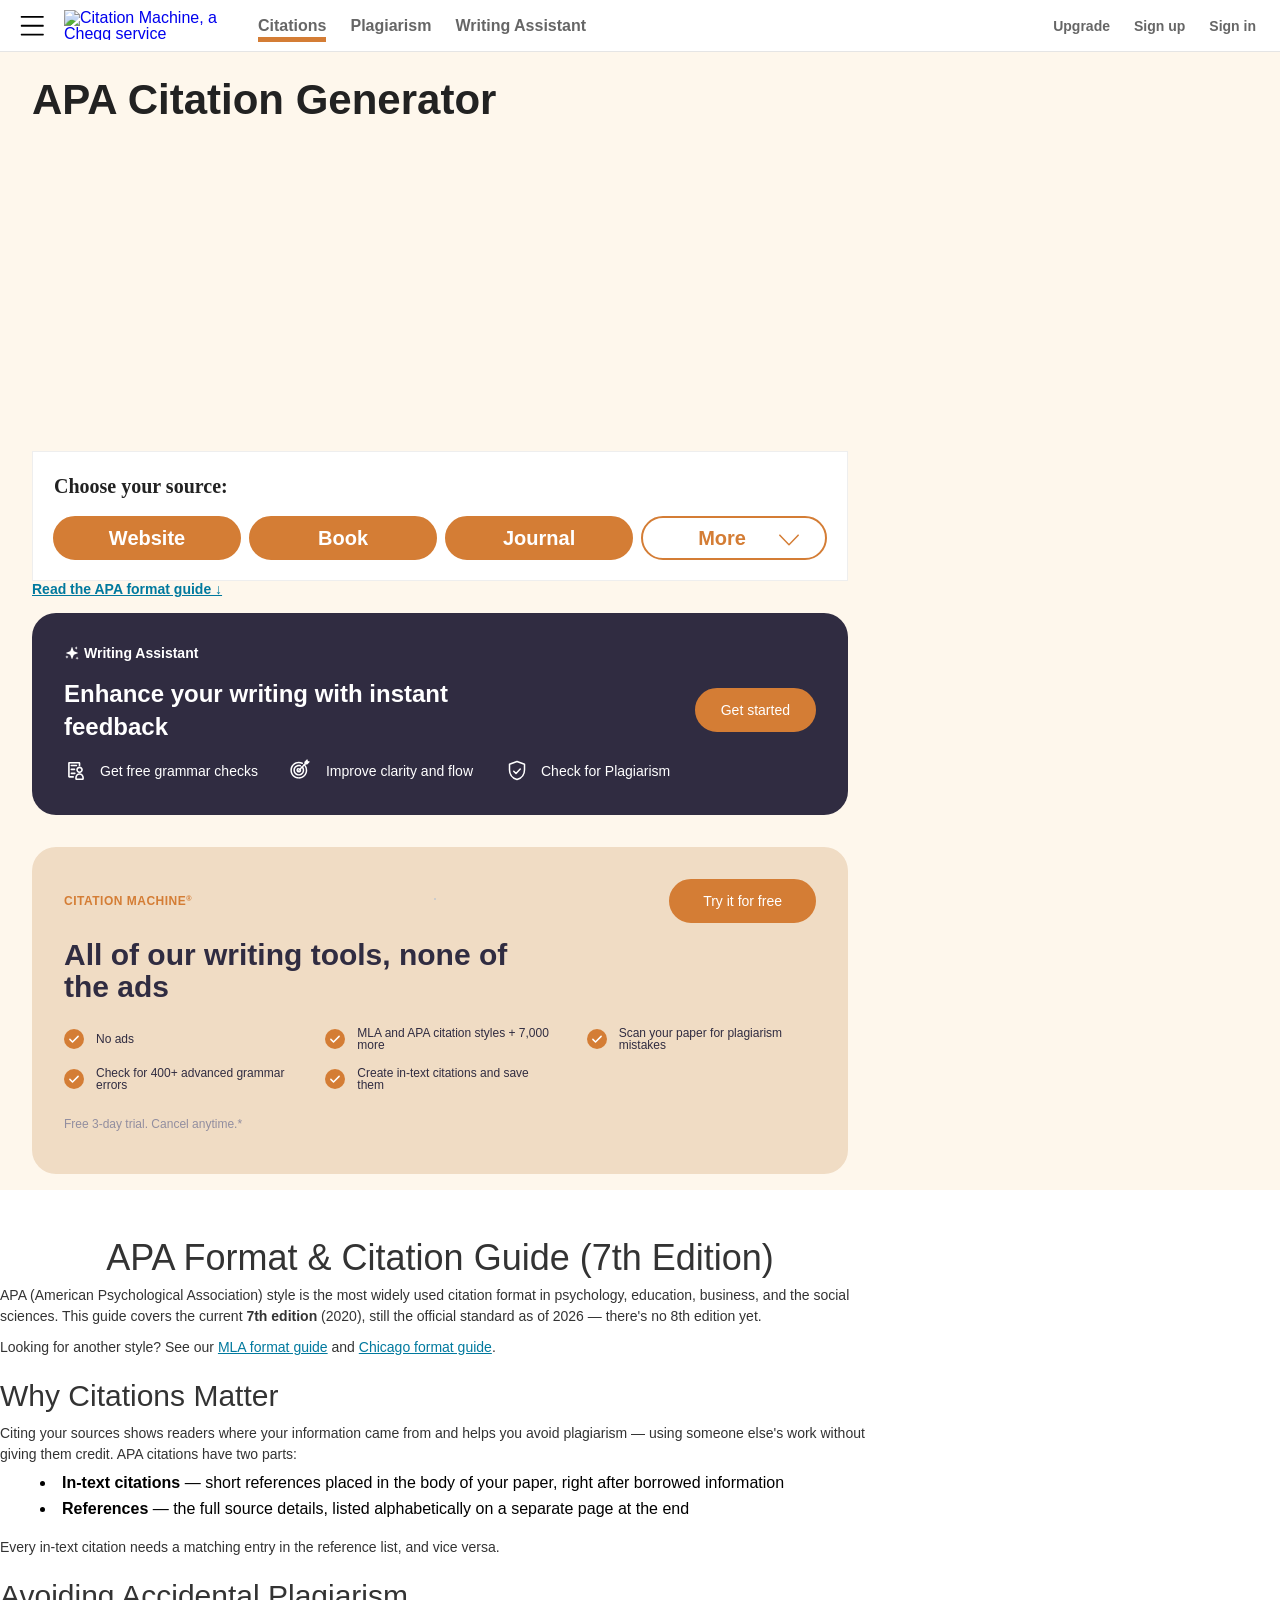
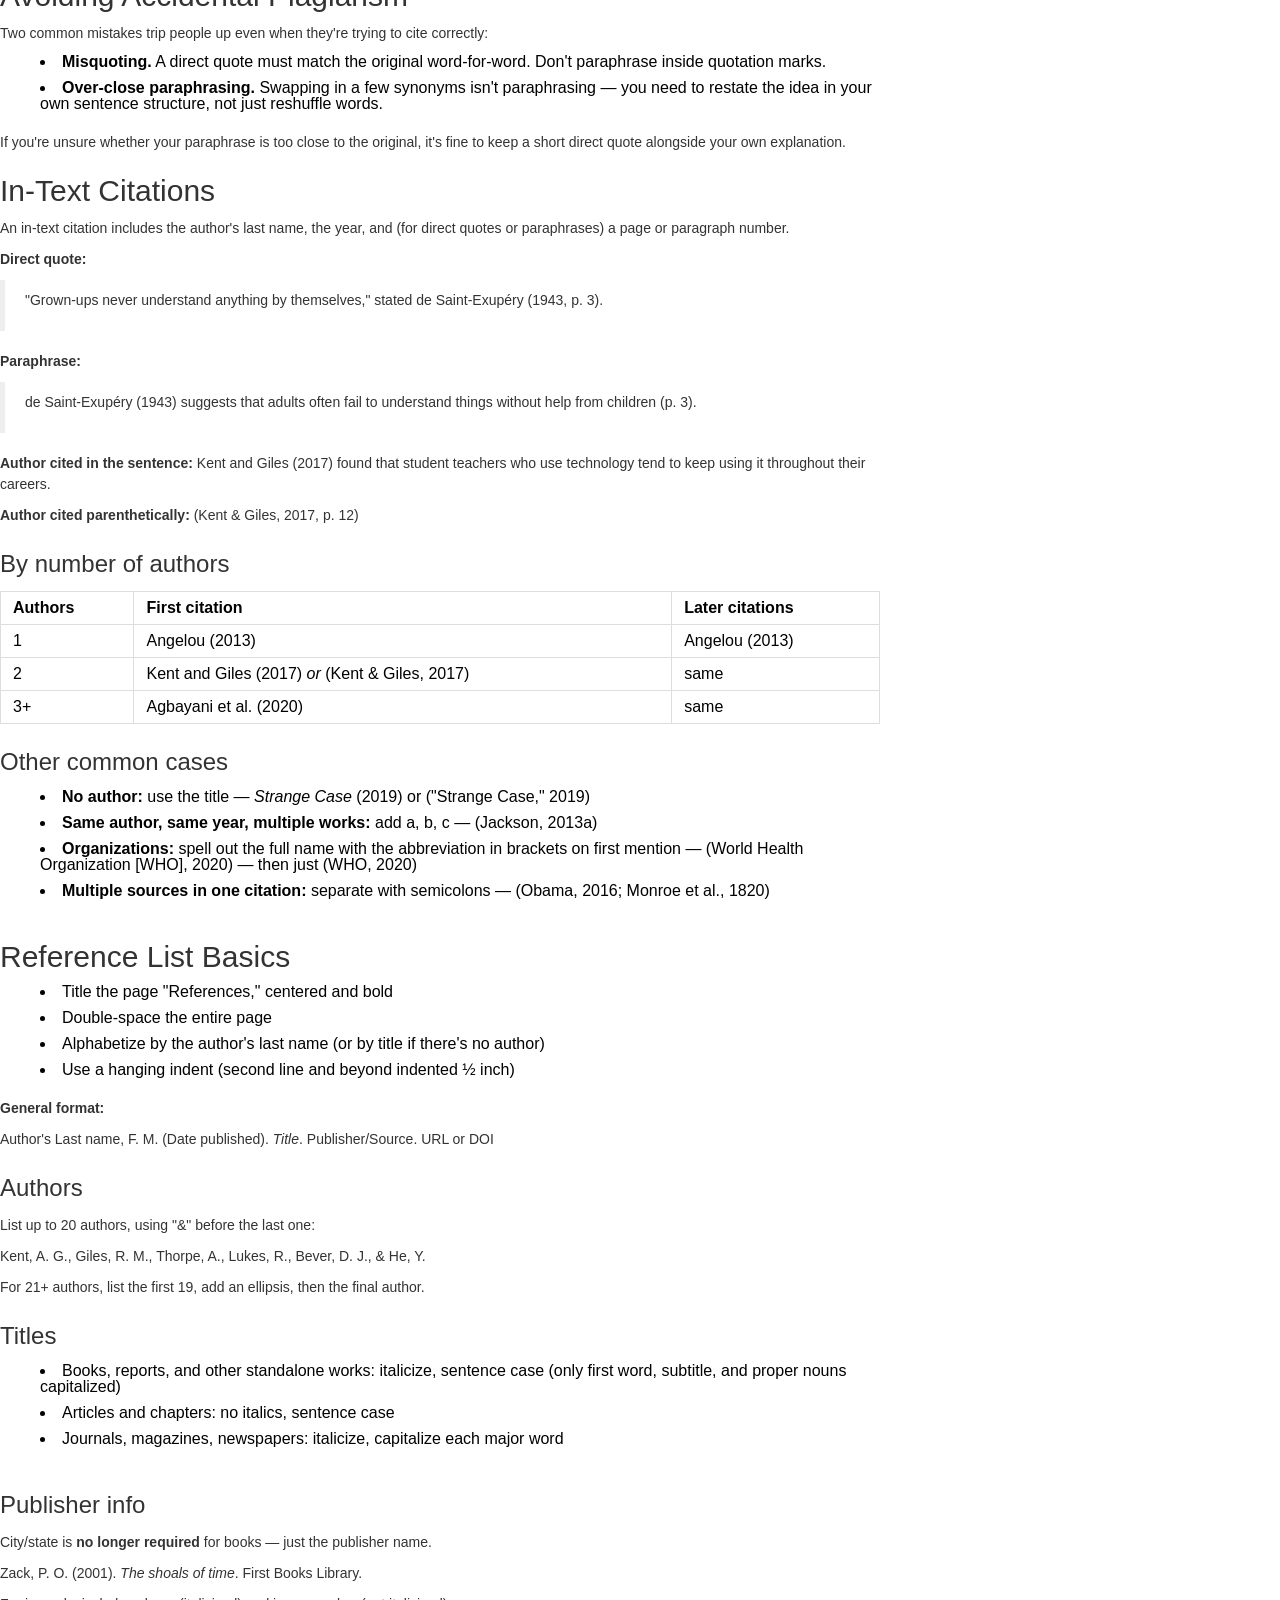
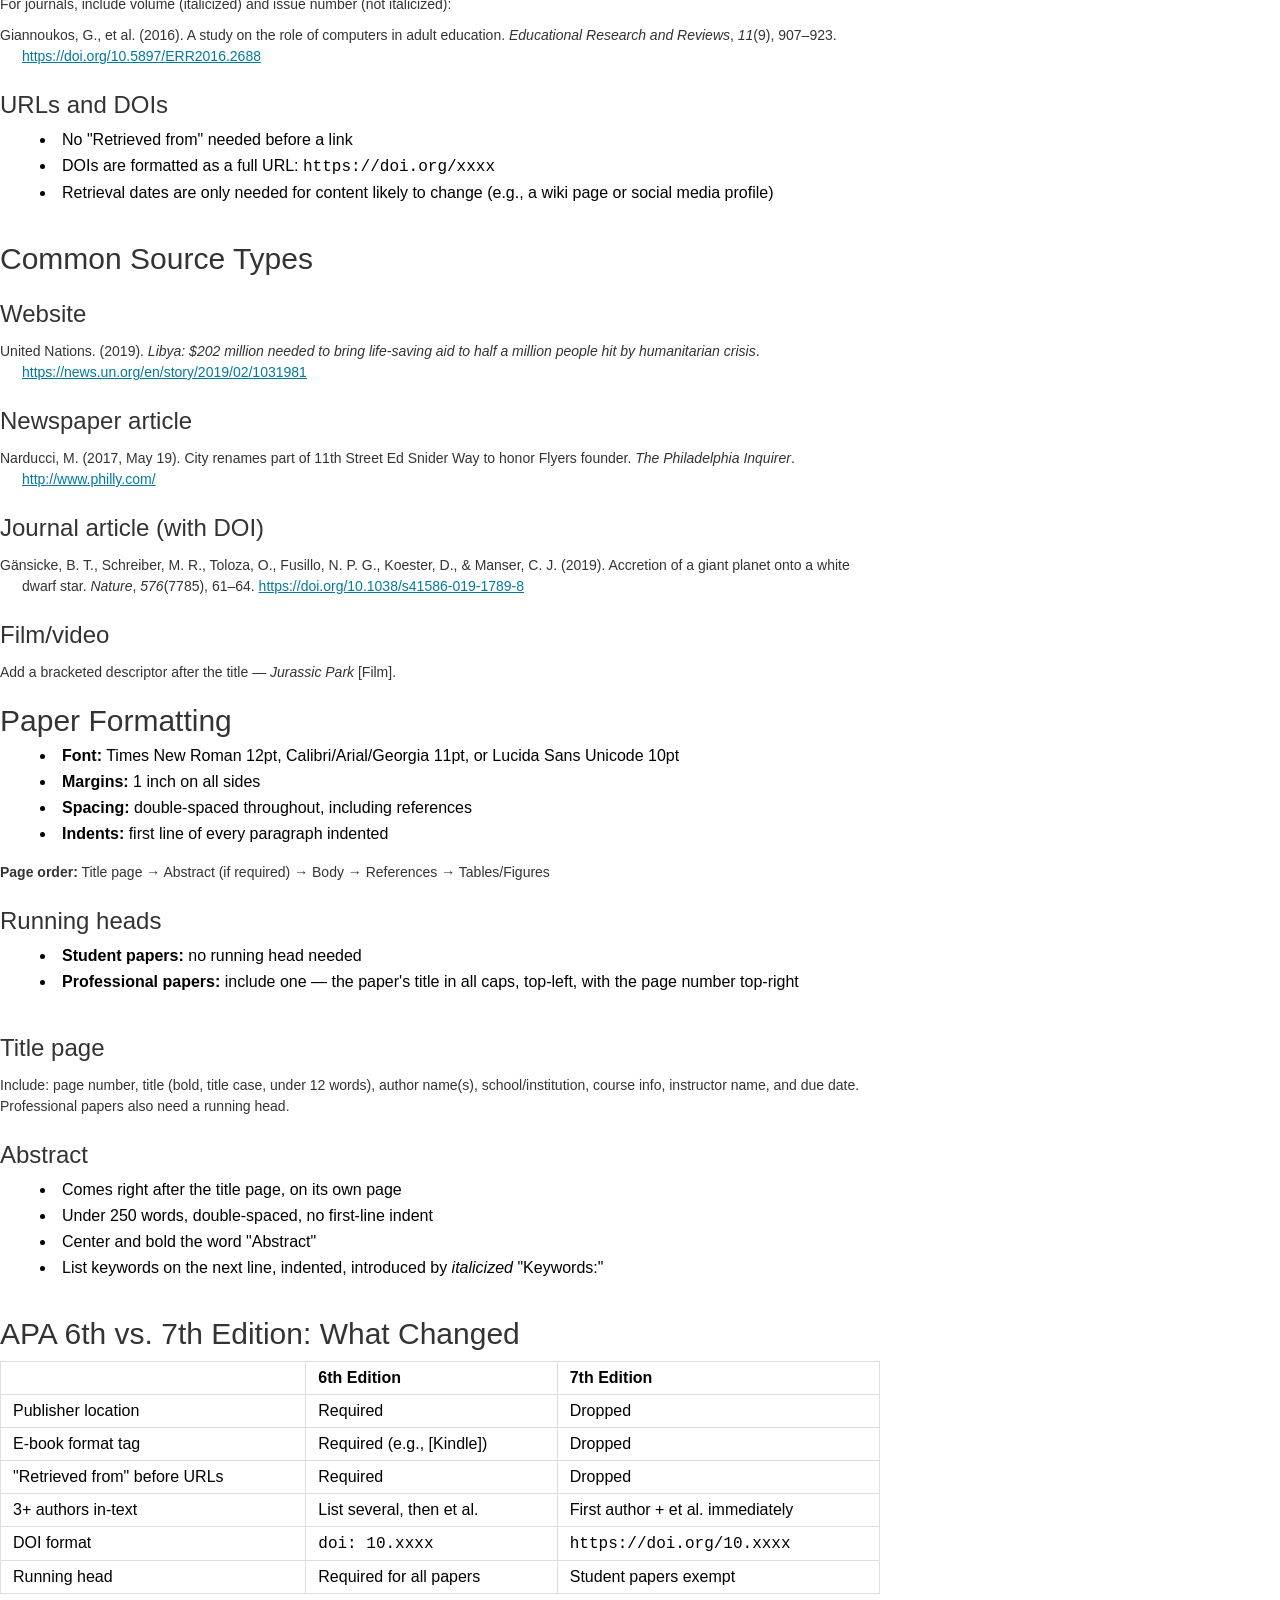
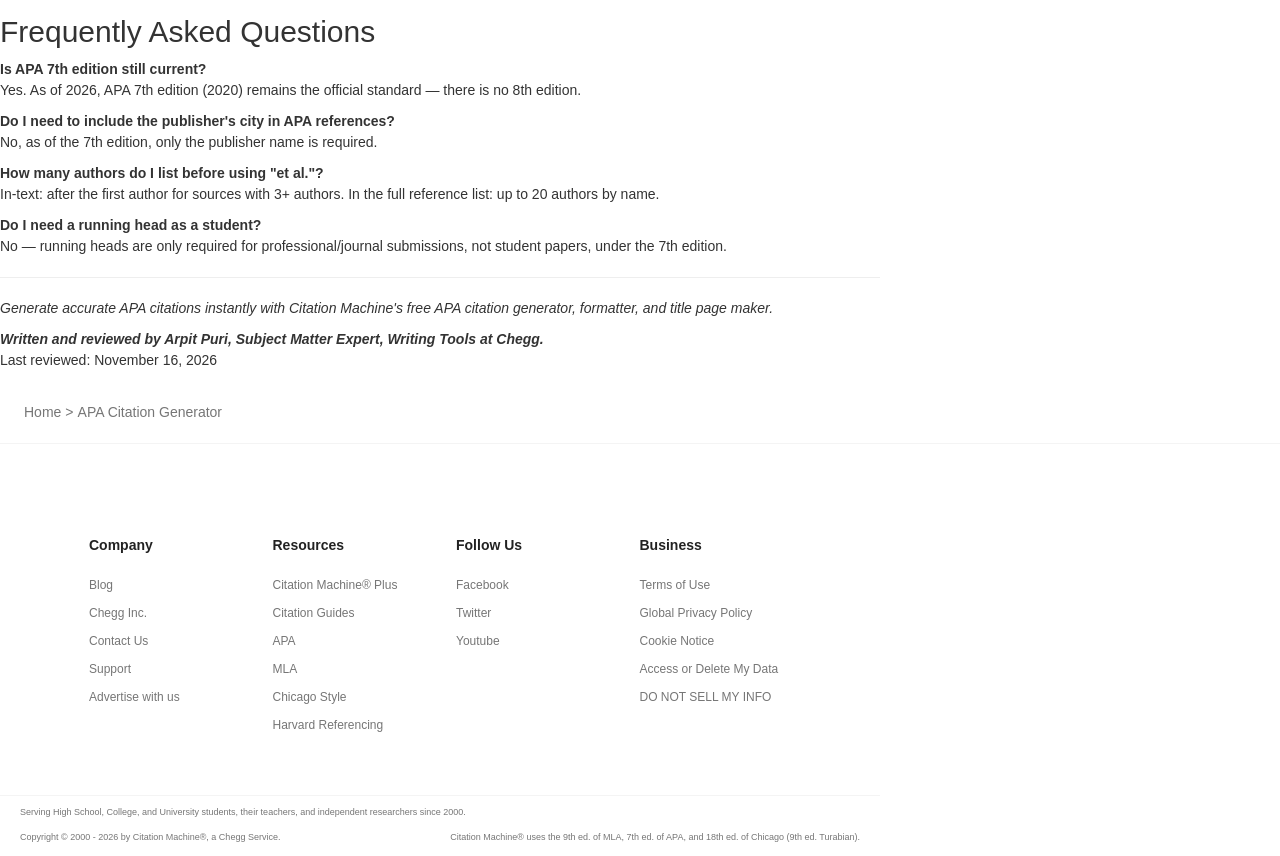
==== index.html @ 866dc207 "Rename APA Format & Citation Generator (7th Ed.) _ Citation Machine.html to index.html" ====
<!DOCTYPE html><html lang="en"><head><meta charSet="utf-8" data-next-head=""/><meta name="viewport" content="width=device-width" data-next-head=""/><link rel="canonical" href="https://www.citationmachine.net/apa" data-next-head=""/><link rel="shortcut icon" type="image/x-icon" href="/static/favicon.ico" data-next-head=""/><script src="https://apis.google.com/js/api.js" data-next-head=""></script><script data-next-head="">
        // Adds dataLayer to window to store events until GTM script is added
      if (typeof window !== 'undefined') {
        window.dataLayer = window.dataLayer || [];
      }
    </script><link rel="preload" as="image" href="/static/images/compressed/writingAssistant.webp" fetchpriority="high" data-next-head=""/><title data-next-head="">APA Format &amp; Citation Generator (7th Ed.) | Citation Machine</title><meta name="description" content="Free APA citation generator for the 7th edition, the current standard in 2026. Cite books, websites and journals, with APA in-text and reference list rules." data-next-head=""/><script type="application/ld+json" data-next-head="">[{"@context":"https://schema.org","@type":"Article","headline":"APA Format & Citation Guide (7th Edition)","description":"Free APA citation generator for the 7th edition, the current standard in 2026. Cite books, websites and journals, with APA in-text and reference list rules.","mainEntityOfPage":"https://www.citationmachine.net/apa","dateModified":"2026-11-16","author":{"@type":"Person","name":"Arpit Puri","jobTitle":"Subject Matter Expert, Writing Tools","worksFor":{"@type":"Organization","name":"Chegg"}}},{"@context":"https://schema.org","@type":"FAQPage","mainEntity":[{"@type":"Question","name":"Is APA 7th edition still current?","acceptedAnswer":{"@type":"Answer","text":"Yes. As of 2026, APA 7th edition (2020) remains the official standard — there is no 8th edition."}},{"@type":"Question","name":"Do I need to include the publisher's city in APA references?","acceptedAnswer":{"@type":"Answer","text":"No, as of the 7th edition, only the publisher name is required."}},{"@type":"Question","name":"How many authors do I list before using \"et al.\"?","acceptedAnswer":{"@type":"Answer","text":"In-text: after the first author for sources with 3+ authors. In the full reference list: up to 20 authors by name."}},{"@type":"Question","name":"Do I need a running head as a student?","acceptedAnswer":{"@type":"Answer","text":"No — running heads are only required for professional/journal submissions, not student papers, under the 7th edition."}}]}]</script><script type="application/ld+json" data-next-head="">[{"@context":"https://schema.org","@type":"BreadcrumbList","itemListElement":[{"@type":"ListItem","position":1,"name":"Home","item":"https://www.citationmachine.net/"},{"@type":"ListItem","position":2,"name":"APA Citation Generator","item":"https://www.citationmachine.net/apa"}]}]</script><link rel="preload" href="https://c.cheggcdn.com/f/woff2/30B57C_60_0.woff2" as="font" type="font/woff2" crossorigin="anonymous"/><link rel="preload" href="https://c.cheggcdn.com/f/woff2/30B57C_5D_0.woff2" as="font" type="font/woff2" crossorigin="anonymous"/><link rel="preload" href="https://c.cheggcdn.com/f/woff2/30B57C_52_0.woff2" as="font" type="font/woff2" crossorigin="anonymous"/><link rel="preload" href="https://c.cheggcdn.com/f/woff2/30B57C_57_0.woff2" as="font" type="font/woff2" crossorigin="anonymous"/><link rel="preconnect" href="https://cdn.cookielaw.org" crossorigin=""/><script data-test="newRelicSnippet" type="text/javascript">
;window.NREUM||(NREUM={});NREUM.init={distributed_tracing:{enabled:true},privacy:{cookies_enabled:true}};

;NREUM.loader_config={accountID:"501356",trustKey:"4257740",agentID:"1103286140",licenseKey:"1fabaefecb",applicationID:"1025375992"};
;NREUM.info={beacon:"bam.nr-data.net",errorBeacon:"bam.nr-data.net",licenseKey:"1fabaefecb",applicationID:"1025375992",sa:1};
;/*! For license information please see nr-loader-spa-1.249.0.min.js.LICENSE.txt */
(()=>{var e,t,r={234:(e,t,r)=>{"use strict";r.d(t,{P_:()=>m,Mt:()=>b,C5:()=>s,DL:()=>A,OP:()=>N,lF:()=>j,Yu:()=>E,Dg:()=>v,CX:()=>c,GE:()=>x,sU:()=>R});var n=r(8632),i=r(9567);const o={beacon:n.ce.beacon,errorBeacon:n.ce.errorBeacon,licenseKey:void 0,applicationID:void 0,sa:void 0,queueTime:void 0,applicationTime:void 0,ttGuid:void 0,user:void 0,account:void 0,product:void 0,extra:void 0,jsAttributes:{},userAttributes:void 0,atts:void 0,transactionName:void 0,tNamePlain:void 0},a={};function s(e){if(!e)throw new Error("All info objects require an agent identifier!");if(!a[e])throw new Error("Info for ".concat(e," was never set"));return a[e]}function c(e,t){if(!e)throw new Error("All info objects require an agent identifier!");a[e]=(0,i.D)(t,o);const r=(0,n.ek)(e);r&&(r.info=a[e])}const u=e=>{if(!e||"string"!=typeof e)return!1;try{document.createDocumentFragment().querySelector(e)}catch{return!1}return!0};var d=r(7056),l=r(50);const f="[data-nr-mask]",h=()=>{const e={mask_selector:"*",block_selector:"[data-nr-block]",mask_input_options:{color:!1,date:!1,"datetime-local":!1,email:!1,month:!1,number:!1,range:!1,search:!1,tel:!1,text:!1,time:!1,url:!1,week:!1,textarea:!1,select:!1,password:!0}};return{feature_flags:[],proxy:{assets:void 0,beacon:void 0},privacy:{cookies_enabled:!0},ajax:{deny_list:void 0,block_internal:!0,enabled:!0,harvestTimeSeconds:10,autoStart:!0},distributed_tracing:{enabled:void 0,exclude_newrelic_header:void 0,cors_use_newrelic_header:void 0,cors_use_tracecontext_headers:void 0,allowed_origins:void 0},session:{domain:void 0,expiresMs:d.oD,inactiveMs:d.Hb},ssl:void 0,obfuscate:void 0,jserrors:{enabled:!0,harvestTimeSeconds:10,autoStart:!0},metrics:{enabled:!0,autoStart:!0},page_action:{enabled:!0,harvestTimeSeconds:30,autoStart:!0},page_view_event:{enabled:!0,autoStart:!0},page_view_timing:{enabled:!0,harvestTimeSeconds:30,long_task:!1,autoStart:!0},session_trace:{enabled:!0,harvestTimeSeconds:10,autoStart:!0},harvest:{tooManyRequestsDelay:60},session_replay:{autoStart:!0,enabled:!1,harvestTimeSeconds:60,sampling_rate:50,error_sampling_rate:50,collect_fonts:!1,inline_images:!1,inline_stylesheet:!0,mask_all_inputs:!0,get mask_text_selector(){return e.mask_selector},set mask_text_selector(t){u(t)?e.mask_selector="".concat(t,",").concat(f):""===t||null===t?e.mask_selector=f:(0,l.Z)("An invalid session_replay.mask_selector was provided. '*' will be used.",t)},get block_class(){return"nr-block"},get ignore_class(){return"nr-ignore"},get mask_text_class(){return"nr-mask"},get block_selector(){return e.block_selector},set block_selector(t){u(t)?e.block_selector+=",".concat(t):""!==t&&(0,l.Z)("An invalid session_replay.block_selector was provided and will not be used",t)},get mask_input_options(){return e.mask_input_options},set mask_input_options(t){t&&"object"==typeof t?e.mask_input_options={...t,password:!0}:(0,l.Z)("An invalid session_replay.mask_input_option was provided and will not be used",t)}},spa:{enabled:!0,harvestTimeSeconds:10,autoStart:!0}}},p={},g="All configuration objects require an agent identifier!";function m(e){if(!e)throw new Error(g);if(!p[e])throw new Error("Configuration for ".concat(e," was never set"));return p[e]}function v(e,t){if(!e)throw new Error(g);p[e]=(0,i.D)(t,h());const r=(0,n.ek)(e);r&&(r.init=p[e])}function b(e,t){if(!e)throw new Error(g);var r=m(e);if(r){for(var n=t.split("."),i=0;i<n.length-1;i++)if("object"!=typeof(r=r[n[i]]))return;r=r[n[n.length-1]]}return r}const y={accountID:void 0,trustKey:void 0,agentID:void 0,licenseKey:void 0,applicationID:void 0,xpid:void 0},w={};function A(e){if(!e)throw new Error("All loader-config objects require an agent identifier!");if(!w[e])throw new Error("LoaderConfig for ".concat(e," was never set"));return w[e]}function x(e,t){if(!e)throw new Error("All loader-config objects require an agent identifier!");w[e]=(0,i.D)(t,y);const r=(0,n.ek)(e);r&&(r.loader_config=w[e])}const E=(0,n.mF)().o;var _=r(385),T=r(6818);const S={buildEnv:T.Re,customTransaction:void 0,disabled:!1,distMethod:T.gF,isolatedBacklog:!1,loaderType:void 0,maxBytes:3e4,offset:Math.floor(_._A?.performance?.timeOrigin||_._A?.performance?.timing?.navigationStart||Date.now()),onerror:void 0,origin:""+_._A.location,ptid:void 0,releaseIds:{},session:void 0,xhrWrappable:"function"==typeof _._A.XMLHttpRequest?.prototype?.addEventListener,version:T.q4,denyList:void 0},D={};function N(e){if(!e)throw new Error("All runtime objects require an agent identifier!");if(!D[e])throw new Error("Runtime for ".concat(e," was never set"));return D[e]}function R(e,t){if(!e)throw new Error("All runtime objects require an agent identifier!");D[e]=(0,i.D)(t,S);const r=(0,n.ek)(e);r&&(r.runtime=D[e])}function j(e){return function(e){try{const t=s(e);return!!t.licenseKey&&!!t.errorBeacon&&!!t.applicationID}catch(e){return!1}}(e)}},9567:(e,t,r)=>{"use strict";r.d(t,{D:()=>i});var n=r(50);function i(e,t){try{if(!e||"object"!=typeof e)return(0,n.Z)("Setting a Configurable requires an object as input");if(!t||"object"!=typeof t)return(0,n.Z)("Setting a Configurable requires a model to set its initial properties");const r=Object.create(Object.getPrototypeOf(t),Object.getOwnPropertyDescriptors(t)),o=0===Object.keys(r).length?e:r;for(let a in o)if(void 0!==e[a])try{Array.isArray(e[a])&&Array.isArray(t[a])?r[a]=Array.from(new Set([...e[a],...t[a]])):"object"==typeof e[a]&&"object"==typeof t[a]?r[a]=i(e[a],t[a]):r[a]=e[a]}catch(e){(0,n.Z)("An error occurred while setting a property of a Configurable",e)}return r}catch(e){(0,n.Z)("An error occured while setting a Configurable",e)}}},6818:(e,t,r)=>{"use strict";r.d(t,{Re:()=>i,gF:()=>o,lF:()=>a,q4:()=>n});const n="1.249.0",i="PROD",o="CDN",a="2.0.0-alpha.11"},385:(e,t,r)=>{"use strict";r.d(t,{FN:()=>c,IF:()=>l,LW:()=>a,Nk:()=>h,Tt:()=>u,_A:()=>o,cv:()=>p,iS:()=>s,il:()=>n,ux:()=>d,v6:()=>i,w1:()=>f});const n="undefined"!=typeof window&&!!window.document,i="undefined"!=typeof WorkerGlobalScope&&("undefined"!=typeof self&&self instanceof WorkerGlobalScope&&self.navigator instanceof WorkerNavigator||"undefined"!=typeof globalThis&&globalThis instanceof WorkerGlobalScope&&globalThis.navigator instanceof WorkerNavigator),o=n?window:"undefined"!=typeof WorkerGlobalScope&&("undefined"!=typeof self&&self instanceof WorkerGlobalScope&&self||"undefined"!=typeof globalThis&&globalThis instanceof WorkerGlobalScope&&globalThis),a="complete"===o?.document?.readyState,s=Boolean("hidden"===o?.document?.visibilityState),c=""+o?.location,u=/iPad|iPhone|iPod/.test(o.navigator?.userAgent),d=u&&"undefined"==typeof SharedWorker,l=(()=>{const e=o.navigator?.userAgent?.match(/Firefox[/\s](\d+\.\d+)/);return Array.isArray(e)&&e.length>=2?+e[1]:0})(),f=Boolean(n&&window.document.documentMode),h=!!o.navigator?.sendBeacon,p=Math.floor(o?.performance?.timeOrigin||o?.performance?.timing?.navigationStart||Date.now())},1117:(e,t,r)=>{"use strict";r.d(t,{w:()=>o});var n=r(50);const i={agentIdentifier:"",ee:void 0};class o{constructor(e){try{if("object"!=typeof e)return(0,n.Z)("shared context requires an object as input");this.sharedContext={},Object.assign(this.sharedContext,i),Object.entries(e).forEach((e=>{let[t,r]=e;Object.keys(i).includes(t)&&(this.sharedContext[t]=r)}))}catch(e){(0,n.Z)("An error occured while setting SharedContext",e)}}}},8e3:(e,t,r)=>{"use strict";r.d(t,{L:()=>d,R:()=>c});var n=r(8325),i=r(1284),o=r(4322),a=r(3325);const s={};function c(e,t){const r={staged:!1,priority:a.p[t]||0};u(e),s[e].get(t)||s[e].set(t,r)}function u(e){e&&(s[e]||(s[e]=new Map))}function d(){let e=arguments.length>0&&void 0!==arguments[0]?arguments[0]:"",t=arguments.length>1&&void 0!==arguments[1]?arguments[1]:"feature";if(u(e),!e||!s[e].get(t))return a(t);s[e].get(t).staged=!0;const r=[...s[e]];function a(t){const r=e?n.ee.get(e):n.ee,a=o.X.handlers;if(r.backlog&&a){var s=r.backlog[t],c=a[t];if(c){for(var u=0;s&&u<s.length;++u)l(s[u],c);(0,i.D)(c,(function(e,t){(0,i.D)(t,(function(t,r){r[0].on(e,r[1])}))}))}delete a[t],r.backlog[t]=null,r.emit("drain-"+t,[])}}r.every((e=>{let[t,r]=e;return r.staged}))&&(r.sort(((e,t)=>e[1].priority-t[1].priority)),r.forEach((t=>{let[r]=t;s[e].delete(r),a(r)})))}function l(e,t){var r=e[1];(0,i.D)(t[r],(function(t,r){var n=e[0];if(r[0]===n){var i=r[1],o=e[3],a=e[2];i.apply(o,a)}}))}},8325:(e,t,r)=>{"use strict";r.d(t,{A:()=>c,ee:()=>u});var n=r(8632),i=r(2210),o=r(234);class a{constructor(e){this.contextId=e}}var s=r(3117);const c="nr@context:".concat(s.a),u=function e(t,r){var n={},s={},d={},f=!1;try{f=16===r.length&&(0,o.OP)(r).isolatedBacklog}catch(e){}var h={on:g,addEventListener:g,removeEventListener:function(e,t){var r=n[e];if(!r)return;for(var i=0;i<r.length;i++)r[i]===t&&r.splice(i,1)},emit:function(e,r,n,i,o){!1!==o&&(o=!0);if(u.aborted&&!i)return;t&&o&&t.emit(e,r,n);for(var a=p(n),c=m(e),d=c.length,l=0;l<d;l++)c[l].apply(a,r);var f=b()[s[e]];f&&f.push([h,e,r,a]);return a},get:v,listeners:m,context:p,buffer:function(e,t){const r=b();if(t=t||"feature",h.aborted)return;Object.entries(e||{}).forEach((e=>{let[n,i]=e;s[i]=t,t in r||(r[t]=[])}))},abort:l,aborted:!1,isBuffering:function(e){return!!b()[s[e]]},debugId:r,backlog:f?{}:t&&"object"==typeof t.backlog?t.backlog:{}};return h;function p(e){return e&&e instanceof a?e:e?(0,i.X)(e,c,(()=>new a(c))):new a(c)}function g(e,t){n[e]=m(e).concat(t)}function m(e){return n[e]||[]}function v(t){return d[t]=d[t]||e(h,t)}function b(){return h.backlog}}(void 0,"globalEE"),d=(0,n.fP)();function l(){u.aborted=!0,u.backlog={}}d.ee||(d.ee=u)},5546:(e,t,r)=>{"use strict";r.d(t,{E:()=>n,p:()=>i});var n=r(8325).ee.get("handle");function i(e,t,r,i,o){o?(o.buffer([e],i),o.emit(e,t,r)):(n.buffer([e],i),n.emit(e,t,r))}},4322:(e,t,r)=>{"use strict";r.d(t,{X:()=>o});var n=r(5546);o.on=a;var i=o.handlers={};function o(e,t,r,o){a(o||n.E,i,e,t,r)}function a(e,t,r,i,o){o||(o="feature"),e||(e=n.E);var a=t[o]=t[o]||{};(a[r]=a[r]||[]).push([e,i])}},3239:(e,t,r)=>{"use strict";r.d(t,{bP:()=>s,iz:()=>c,m$:()=>a});var n=r(385);let i=!1,o=!1;try{const e={get passive(){return i=!0,!1},get signal(){return o=!0,!1}};n._A.addEventListener("test",null,e),n._A.removeEventListener("test",null,e)}catch(e){}function a(e,t){return i||o?{capture:!!e,passive:i,signal:t}:!!e}function s(e,t){let r=arguments.length>2&&void 0!==arguments[2]&&arguments[2],n=arguments.length>3?arguments[3]:void 0;window.addEventListener(e,t,a(r,n))}function c(e,t){let r=arguments.length>2&&void 0!==arguments[2]&&arguments[2],n=arguments.length>3?arguments[3]:void 0;document.addEventListener(e,t,a(r,n))}},3117:(e,t,r)=>{"use strict";r.d(t,{a:()=>n});const n=(0,r(4402).Rl)()},4402:(e,t,r)=>{"use strict";r.d(t,{Ht:()=>u,M:()=>c,Rl:()=>a,ky:()=>s});var n=r(385);const i="xxxxxxxx-xxxx-4xxx-yxxx-xxxxxxxxxxxx";function o(e,t){return e?15&e[t]:16*Math.random()|0}function a(){const e=n._A?.crypto||n._A?.msCrypto;let t,r=0;return e&&e.getRandomValues&&(t=e.getRandomValues(new Uint8Array(30))),i.split("").map((e=>"x"===e?o(t,r++).toString(16):"y"===e?(3&o()|8).toString(16):e)).join("")}function s(e){const t=n._A?.crypto||n._A?.msCrypto;let r,i=0;t&&t.getRandomValues&&(r=t.getRandomValues(new Uint8Array(e)));const a=[];for(var s=0;s<e;s++)a.push(o(r,++i).toString(16));return a.join("")}function c(){return s(16)}function u(){return s(32)}},7056:(e,t,r)=>{"use strict";r.d(t,{Bq:()=>n,Hb:()=>o,oD:()=>i});const n="NRBA",i=144e5,o=18e5},7894:(e,t,r)=>{"use strict";function n(){return Math.round(performance.now())}r.d(t,{z:()=>n})},7243:(e,t,r)=>{"use strict";r.d(t,{e:()=>i});var n=r(385);function i(e){if(0===(e||"").indexOf("data:"))return{protocol:"data"};try{const t=new URL(e,location.href),r={port:t.port,hostname:t.hostname,pathname:t.pathname,search:t.search,protocol:t.protocol.slice(0,t.protocol.indexOf(":")),sameOrigin:t.protocol===n._A?.location?.protocol&&t.host===n._A?.location?.host};return r.port&&""!==r.port||("http:"===t.protocol&&(r.port="80"),"https:"===t.protocol&&(r.port="443")),r.pathname&&""!==r.pathname?r.pathname.startsWith("/")||(r.pathname="/".concat(r.pathname)):r.pathname="/",r}catch(e){return{}}}},50:(e,t,r)=>{"use strict";function n(e,t){"function"==typeof console.warn&&(console.warn("New Relic: ".concat(e)),t&&console.warn(t))}r.d(t,{Z:()=>n})},2825:(e,t,r)=>{"use strict";r.d(t,{N:()=>d,T:()=>l});var n=r(8325),i=r(5546),o=r(3325),a=r(385);const s="newrelic";const c={stn:[o.D.sessionTrace],err:[o.D.jserrors,o.D.metrics],ins:[o.D.pageAction],spa:[o.D.spa],sr:[o.D.sessionReplay,o.D.sessionTrace]},u=new Set;function d(e,t){const r=n.ee.get(t);e&&"object"==typeof e&&(u.has(t)||(Object.entries(e).forEach((e=>{let[t,n]=e;c[t]?c[t].forEach((e=>{n?(0,i.p)("feat-"+t,[],void 0,e,r):(0,i.p)("block-"+t,[],void 0,e,r),(0,i.p)("rumresp-"+t,[Boolean(n)],void 0,e,r)})):n&&(0,i.p)("feat-"+t,[],void 0,void 0,r),l[t]=Boolean(n)})),Object.keys(c).forEach((e=>{void 0===l[e]&&(c[e]?.forEach((t=>(0,i.p)("rumresp-"+e,[!1],void 0,t,r))),l[e]=!1)})),u.add(t),function(){let e=arguments.length>0&&void 0!==arguments[0]?arguments[0]:{};try{a._A.dispatchEvent(new CustomEvent(s,{detail:e}))}catch(e){}}({loaded:!0})))}const l={}},2210:(e,t,r)=>{"use strict";r.d(t,{X:()=>i});var n=Object.prototype.hasOwnProperty;function i(e,t,r){if(n.call(e,t))return e[t];var i=r();if(Object.defineProperty&&Object.keys)try{return Object.defineProperty(e,t,{value:i,writable:!0,enumerable:!1}),i}catch(e){}return e[t]=i,i}},1284:(e,t,r)=>{"use strict";r.d(t,{D:()=>n});const n=(e,t)=>Object.entries(e||{}).map((e=>{let[r,n]=e;return t(r,n)}))},4351:(e,t,r)=>{"use strict";r.d(t,{P:()=>o});var n=r(8325);const i=()=>{const e=new WeakSet;return(t,r)=>{if("object"==typeof r&&null!==r){if(e.has(r))return;e.add(r)}return r}};function o(e){try{return JSON.stringify(e,i())}catch(e){try{n.ee.emit("internal-error",[e])}catch(e){}}}},3960:(e,t,r)=>{"use strict";r.d(t,{KB:()=>a,b2:()=>o});var n=r(3239);function i(){return"undefined"==typeof document||"complete"===document.readyState}function o(e,t){if(i())return e();(0,n.bP)("load",e,t)}function a(e){if(i())return e();(0,n.iz)("DOMContentLoaded",e)}},8632:(e,t,r)=>{"use strict";r.d(t,{EZ:()=>d,ce:()=>o,ek:()=>u,fP:()=>a,gG:()=>l,h5:()=>c,mF:()=>s});var n=r(7894),i=r(385);const o={beacon:"bam.nr-data.net",errorBeacon:"bam.nr-data.net"};function a(){return i._A.NREUM||(i._A.NREUM={}),void 0===i._A.newrelic&&(i._A.newrelic=i._A.NREUM),i._A.NREUM}function s(){let e=a();return e.o||(e.o={ST:i._A.setTimeout,SI:i._A.setImmediate,CT:i._A.clearTimeout,XHR:i._A.XMLHttpRequest,REQ:i._A.Request,EV:i._A.Event,PR:i._A.Promise,MO:i._A.MutationObserver,FETCH:i._A.fetch}),e}function c(e,t){let r=a();r.initializedAgents??={},t.initializedAt={ms:(0,n.z)(),date:new Date},r.initializedAgents[e]=t}function u(e){let t=a();return t.initializedAgents?.[e]}function d(e,t){a()[e]=t}function l(){return function(){let e=a();const t=e.info||{};e.info={beacon:o.beacon,errorBeacon:o.errorBeacon,...t}}(),function(){let e=a();const t=e.init||{};e.init={...t}}(),s(),function(){let e=a();const t=e.loader_config||{};e.loader_config={...t}}(),a()}},7956:(e,t,r)=>{"use strict";r.d(t,{N:()=>i});var n=r(3239);function i(e){let t=arguments.length>1&&void 0!==arguments[1]&&arguments[1],r=arguments.length>2?arguments[2]:void 0,i=arguments.length>3?arguments[3]:void 0;(0,n.iz)("visibilitychange",(function(){if(t)return void("hidden"===document.visibilityState&&e());e(document.visibilityState)}),r,i)}},1214:(e,t,r)=>{"use strict";r.d(t,{em:()=>b,u5:()=>D,QU:()=>j,_L:()=>I,Gm:()=>H,Lg:()=>L,BV:()=>G,Kf:()=>Y});var n=r(8325),i=r(3117);const o="nr@original:".concat(i.a);var a=Object.prototype.hasOwnProperty,s=!1;function c(e,t){return e||(e=n.ee),r.inPlace=function(e,t,n,i,o){n||(n="");const a="-"===n.charAt(0);for(let s=0;s<t.length;s++){const c=t[s],u=e[c];d(u)||(e[c]=r(u,a?c+n:n,i,c,o))}},r.flag=o,r;function r(t,r,n,s,c){return d(t)?t:(r||(r=""),nrWrapper[o]=t,function(e,t,r){if(Object.defineProperty&&Object.keys)try{return Object.keys(e).forEach((function(r){Object.defineProperty(t,r,{get:function(){return e[r]},set:function(t){return e[r]=t,t}})})),t}catch(e){u([e],r)}for(var n in e)a.call(e,n)&&(t[n]=e[n])}(t,nrWrapper,e),nrWrapper);function nrWrapper(){var o,a,d,l;try{a=this,o=[...arguments],d="function"==typeof n?n(o,a):n||{}}catch(t){u([t,"",[o,a,s],d],e)}i(r+"start",[o,a,s],d,c);try{return l=t.apply(a,o)}catch(e){throw i(r+"err",[o,a,e],d,c),e}finally{i(r+"end",[o,a,l],d,c)}}}function i(r,n,i,o){if(!s||t){var a=s;s=!0;try{e.emit(r,n,i,t,o)}catch(t){u([t,r,n,i],e)}s=a}}}function u(e,t){t||(t=n.ee);try{t.emit("internal-error",e)}catch(e){}}function d(e){return!(e&&"function"==typeof e&&e.apply&&!e[o])}var l=r(2210),f=r(385);const h={},p=f._A.XMLHttpRequest,g="addEventListener",m="removeEventListener",v="nr@wrapped:".concat(n.A);function b(e){var t=function(e){return(e||n.ee).get("events")}(e);if(h[t.debugId]++)return t;h[t.debugId]=1;var r=c(t,!0);function i(e){r.inPlace(e,[g,m],"-",o)}function o(e,t){return e[1]}return"getPrototypeOf"in Object&&(f.il&&y(document,i),y(f._A,i),y(p.prototype,i)),t.on(g+"-start",(function(e,t){var n=e[1];if(null!==n&&("function"==typeof n||"object"==typeof n)){var i=(0,l.X)(n,v,(function(){var e={object:function(){if("function"!=typeof n.handleEvent)return;return n.handleEvent.apply(n,arguments)},function:n}[typeof n];return e?r(e,"fn-",null,e.name||"anonymous"):n}));this.wrapped=e[1]=i}})),t.on(m+"-start",(function(e){e[1]=this.wrapped||e[1]})),t}function y(e,t){let r=e;for(;"object"==typeof r&&!Object.prototype.hasOwnProperty.call(r,g);)r=Object.getPrototypeOf(r);for(var n=arguments.length,i=new Array(n>2?n-2:0),o=2;o<n;o++)i[o-2]=arguments[o];r&&t(r,...i)}var w="fetch-",A=w+"body-",x=["arrayBuffer","blob","json","text","formData"],E=f._A.Request,_=f._A.Response,T="prototype";const S={};function D(e){const t=function(e){return(e||n.ee).get("fetch")}(e);if(!(E&&_&&f._A.fetch))return t;if(S[t.debugId]++)return t;function r(e,r,i){var o=e[r];"function"==typeof o&&(e[r]=function(){var e,r=[...arguments],a={};t.emit(i+"before-start",[r],a),a[n.A]&&a[n.A].dt&&(e=a[n.A].dt);var s=o.apply(this,r);return t.emit(i+"start",[r,e],s),s.then((function(e){return t.emit(i+"end",[null,e],s),e}),(function(e){throw t.emit(i+"end",[e],s),e}))})}return S[t.debugId]=1,x.forEach((e=>{r(E[T],e,A),r(_[T],e,A)})),r(f._A,"fetch",w),t.on(w+"end",(function(e,r){var n=this;if(r){var i=r.headers.get("content-length");null!==i&&(n.rxSize=i),t.emit(w+"done",[null,r],n)}else t.emit(w+"done",[e],n)})),t}const N={},R=["pushState","replaceState"];function j(e){const t=function(e){return(e||n.ee).get("history")}(e);return!f.il||N[t.debugId]++||(N[t.debugId]=1,c(t).inPlace(window.history,R,"-")),t}var C=r(3239);const O={},P=["appendChild","insertBefore","replaceChild"];function I(e){const t=function(e){return(e||n.ee).get("jsonp")}(e);if(!f.il||O[t.debugId])return t;O[t.debugId]=!0;var r=c(t),i=/[?&](?:callback|cb)=([^&#]+)/,o=/(.*)\.([^.]+)/,a=/^(\w+)(\.|$)(.*)$/;function s(e,t){if(!e)return t;const r=e.match(a),n=r[1];return s(r[3],t[n])}return r.inPlace(Node.prototype,P,"dom-"),t.on("dom-start",(function(e){!function(e){if(!e||"string"!=typeof e.nodeName||"script"!==e.nodeName.toLowerCase())return;if("function"!=typeof e.addEventListener)return;var n=(a=e.src,c=a.match(i),c?c[1]:null);var a,c;if(!n)return;var u=function(e){var t=e.match(o);if(t&&t.length>=3)return{key:t[2],parent:s(t[1],window)};return{key:e,parent:window}}(n);if("function"!=typeof u.parent[u.key])return;var d={};function l(){t.emit("jsonp-end",[],d),e.removeEventListener("load",l,(0,C.m$)(!1)),e.removeEventListener("error",f,(0,C.m$)(!1))}function f(){t.emit("jsonp-error",[],d),t.emit("jsonp-end",[],d),e.removeEventListener("load",l,(0,C.m$)(!1)),e.removeEventListener("error",f,(0,C.m$)(!1))}r.inPlace(u.parent,[u.key],"cb-",d),e.addEventListener("load",l,(0,C.m$)(!1)),e.addEventListener("error",f,(0,C.m$)(!1)),t.emit("new-jsonp",[e.src],d)}(e[0])})),t}const k={};function H(e){const t=function(e){return(e||n.ee).get("mutation")}(e);if(!f.il||k[t.debugId])return t;k[t.debugId]=!0;var r=c(t),i=f._A.MutationObserver;return i&&(window.MutationObserver=function(e){return this instanceof i?new i(r(e,"fn-")):i.apply(this,arguments)},MutationObserver.prototype=i.prototype),t}const M={};function L(e){const t=function(e){return(e||n.ee).get("promise")}(e);if(M[t.debugId])return t;M[t.debugId]=!0;var r=t.context,i=c(t),a=f._A.Promise;return a&&function(){function e(r){var n=t.context(),o=i(r,"executor-",n,null,!1);const s=Reflect.construct(a,[o],e);return t.context(s).getCtx=function(){return n},s}f._A.Promise=e,Object.defineProperty(e,"name",{value:"Promise"}),e.toString=function(){return a.toString()},Object.setPrototypeOf(e,a),["all","race"].forEach((function(r){const n=a[r];e[r]=function(e){let i=!1;[...e||[]].forEach((e=>{this.resolve(e).then(a("all"===r),a(!1))}));const o=n.apply(this,arguments);return o;function a(e){return function(){t.emit("propagate",[null,!i],o,!1,!1),i=i||!e}}}})),["resolve","reject"].forEach((function(r){const n=a[r];e[r]=function(e){const r=n.apply(this,arguments);return e!==r&&t.emit("propagate",[e,!0],r,!1,!1),r}})),e.prototype=a.prototype;const n=a.prototype.then;a.prototype.then=function(){var e=this,o=r(e);o.promise=e;for(var a=arguments.length,s=new Array(a),c=0;c<a;c++)s[c]=arguments[c];s[0]=i(s[0],"cb-",o,null,!1),s[1]=i(s[1],"cb-",o,null,!1);const u=n.apply(this,s);return o.nextPromise=u,t.emit("propagate",[e,!0],u,!1,!1),u},a.prototype.then[o]=n,t.on("executor-start",(function(e){e[0]=i(e[0],"resolve-",this,null,!1),e[1]=i(e[1],"resolve-",this,null,!1)})),t.on("executor-err",(function(e,t,r){e[1](r)})),t.on("cb-end",(function(e,r,n){t.emit("propagate",[n,!0],this.nextPromise,!1,!1)})),t.on("propagate",(function(e,r,n){this.getCtx&&!r||(this.getCtx=function(){if(e instanceof Promise)var r=t.context(e);return r&&r.getCtx?r.getCtx():this})}))}(),t}const z={},B="setTimeout",F="setInterval",U="clearTimeout",Z="-start",V="-",q=[B,"setImmediate",F,U,"clearImmediate"];function G(e){const t=function(e){return(e||n.ee).get("timer")}(e);if(z[t.debugId]++)return t;z[t.debugId]=1;var r=c(t);return r.inPlace(f._A,q.slice(0,2),B+V),r.inPlace(f._A,q.slice(2,3),F+V),r.inPlace(f._A,q.slice(3),U+V),t.on(F+Z,(function(e,t,n){e[0]=r(e[0],"fn-",null,n)})),t.on(B+Z,(function(e,t,n){this.method=n,this.timerDuration=isNaN(e[1])?0:+e[1],e[0]=r(e[0],"fn-",this,n)})),t}var W=r(50);const X={},K=["open","send"];function Y(e){var t=e||n.ee;const r=function(e){return(e||n.ee).get("xhr")}(t);if(X[r.debugId]++)return r;X[r.debugId]=1,b(t);var i=c(r),o=f._A.XMLHttpRequest,a=f._A.MutationObserver,s=f._A.Promise,u=f._A.setInterval,d="readystatechange",l=["onload","onerror","onabort","onloadstart","onloadend","onprogress","ontimeout"],h=[],p=f._A.XMLHttpRequest=function(e){const t=new o(e),n=r.context(t);try{r.emit("new-xhr",[t],n),t.addEventListener(d,(a=n,function(){var e=this;e.readyState>3&&!a.resolved&&(a.resolved=!0,r.emit("xhr-resolved",[],e)),i.inPlace(e,l,"fn-",A)}),(0,C.m$)(!1))}catch(e){(0,W.Z)("An error occurred while intercepting XHR",e);try{r.emit("internal-error",[e])}catch(e){}}var a;return t};function g(e,t){i.inPlace(t,["onreadystatechange"],"fn-",A)}if(function(e,t){for(var r in e)t[r]=e[r]}(o,p),p.prototype=o.prototype,i.inPlace(p.prototype,K,"-xhr-",A),r.on("send-xhr-start",(function(e,t){g(e,t),function(e){h.push(e),a&&(m?m.then(w):u?u(w):(v=-v,y.data=v))}(t)})),r.on("open-xhr-start",g),a){var m=s&&s.resolve();if(!u&&!s){var v=1,y=document.createTextNode(v);new a(w).observe(y,{characterData:!0})}}else t.on("fn-end",(function(e){e[0]&&e[0].type===d||w()}));function w(){for(var e=0;e<h.length;e++)g(0,h[e]);h.length&&(h=[])}function A(e,t){return t}return r}},7825:(e,t,r)=>{"use strict";r.d(t,{t:()=>n});const n=r(3325).D.ajax},6660:(e,t,r)=>{"use strict";r.d(t,{t:()=>n});const n=r(3325).D.jserrors},3081:(e,t,r)=>{"use strict";r.d(t,{gF:()=>o,mY:()=>i,t9:()=>n,vz:()=>s,xS:()=>a});const n=r(3325).D.metrics,i="sm",o="cm",a="storeSupportabilityMetrics",s="storeEventMetrics"},4649:(e,t,r)=>{"use strict";r.d(t,{t:()=>n});const n=r(3325).D.pageAction},7633:(e,t,r)=>{"use strict";r.d(t,{t:()=>n});const n=r(3325).D.pageViewEvent},9251:(e,t,r)=>{"use strict";r.d(t,{t:()=>n});const n=r(3325).D.pageViewTiming},7144:(e,t,r)=>{"use strict";r.d(t,{t:()=>n});const n=r(3325).D.sessionReplay},3614:(e,t,r)=>{"use strict";r.d(t,{BST_RESOURCE:()=>i,END:()=>s,FEATURE_NAME:()=>n,FN_END:()=>u,FN_START:()=>c,PUSH_STATE:()=>d,RESOURCE:()=>o,START:()=>a});const n=r(3325).D.sessionTrace,i="bstResource",o="resource",a="-start",s="-end",c="fn"+a,u="fn"+s,d="pushState"},7836:(e,t,r)=>{"use strict";r.d(t,{BODY:()=>x,CB_END:()=>E,CB_START:()=>u,END:()=>A,FEATURE_NAME:()=>i,FETCH:()=>T,FETCH_BODY:()=>v,FETCH_DONE:()=>m,FETCH_START:()=>g,FN_END:()=>c,FN_START:()=>s,INTERACTION:()=>f,INTERACTION_API:()=>d,INTERACTION_EVENTS:()=>o,JSONP_END:()=>b,JSONP_NODE:()=>p,JS_TIME:()=>_,MAX_TIMER_BUDGET:()=>a,REMAINING:()=>l,SPA_NODE:()=>h,START:()=>w,originalSetTimeout:()=>y});var n=r(234);const i=r(3325).D.spa,o=["click","submit","keypress","keydown","keyup","change"],a=999,s="fn-start",c="fn-end",u="cb-start",d="api-ixn-",l="remaining",f="interaction",h="spaNode",p="jsonpNode",g="fetch-start",m="fetch-done",v="fetch-body-",b="jsonp-end",y=n.Yu.ST,w="-start",A="-end",x="-body",E="cb"+A,_="jsTime",T="fetch"},5938:(e,t,r)=>{"use strict";r.d(t,{W:()=>i});var n=r(8325);class i{constructor(e,t,r){this.agentIdentifier=e,this.aggregator=t,this.ee=n.ee.get(e),this.featureName=r,this.blocked=!1}}},7530:(e,t,r)=>{"use strict";r.d(t,{j:()=>b});var n=r(3325),i=r(234),o=r(5546),a=r(8325),s=r(7894),c=r(8e3),u=r(3960),d=r(385),l=r(50),f=r(3081),h=r(8632);function p(){const e=(0,h.gG)();["setErrorHandler","finished","addToTrace","addRelease","addPageAction","setCurrentRouteName","setPageViewName","setCustomAttribute","interaction","noticeError","setUserId","setApplicationVersion","start","recordReplay","pauseReplay"].forEach((t=>{e[t]=function(){for(var r=arguments.length,n=new Array(r),i=0;i<r;i++)n[i]=arguments[i];return function(t){for(var r=arguments.length,n=new Array(r>1?r-1:0),i=1;i<r;i++)n[i-1]=arguments[i];let o=[];return Object.values(e.initializedAgents).forEach((e=>{e.exposed&&e.api[t]&&o.push(e.api[t](...n))})),o.length>1?o:o[0]}(t,...n)}}))}var g=r(2825);const m=e=>{const t=e.startsWith("http");e+="/",r.p=t?e:"https://"+e};let v=!1;function b(e){let t=arguments.length>1&&void 0!==arguments[1]?arguments[1]:{},b=arguments.length>2?arguments[2]:void 0,y=arguments.length>3?arguments[3]:void 0,{init:w,info:A,loader_config:x,runtime:E={loaderType:b},exposed:_=!0}=t;const T=(0,h.gG)();A||(w=T.init,A=T.info,x=T.loader_config),(0,i.Dg)(e.agentIdentifier,w||{}),(0,i.GE)(e.agentIdentifier,x||{}),A.jsAttributes??={},d.v6&&(A.jsAttributes.isWorker=!0),(0,i.CX)(e.agentIdentifier,A);const S=(0,i.P_)(e.agentIdentifier),D=[A.beacon,A.errorBeacon];v||(S.proxy.assets&&(m(S.proxy.assets),D.push(S.proxy.assets)),S.proxy.beacon&&D.push(S.proxy.beacon),p(),(0,h.EZ)("activatedFeatures",g.T)),E.denyList=[...S.ajax.deny_list||[],...S.ajax.block_internal?D:[]],(0,i.sU)(e.agentIdentifier,E),void 0===e.api&&(e.api=function(e,t){t||(0,c.R)(e,"api");const h={};var p=a.ee.get(e),g=p.get("tracer"),m="api-",v=m+"ixn-";function b(t,r,n,o){const a=(0,i.C5)(e);return null===r?delete a.jsAttributes[t]:(0,i.CX)(e,{...a,jsAttributes:{...a.jsAttributes,[t]:r}}),A(m,n,!0,o||null===r?"session":void 0)(t,r)}function y(){}["setErrorHandler","finished","addToTrace","addRelease"].forEach((e=>{h[e]=A(m,e,!0,"api")})),h.addPageAction=A(m,"addPageAction",!0,n.D.pageAction),h.setCurrentRouteName=A(m,"routeName",!0,n.D.spa),h.setPageViewName=function(t,r){if("string"==typeof t)return"/"!==t.charAt(0)&&(t="/"+t),(0,i.OP)(e).customTransaction=(r||"http://custom.transaction")+t,A(m,"setPageViewName",!0)()},h.setCustomAttribute=function(e,t){let r=arguments.length>2&&void 0!==arguments[2]&&arguments[2];if("string"==typeof e){if(["string","number","boolean"].includes(typeof t)||null===t)return b(e,t,"setCustomAttribute",r);(0,l.Z)("Failed to execute setCustomAttribute.\nNon-null value must be a string, number or boolean type, but a type of <".concat(typeof t,"> was provided."))}else(0,l.Z)("Failed to execute setCustomAttribute.\nName must be a string type, but a type of <".concat(typeof e,"> was provided."))},h.setUserId=function(e){if("string"==typeof e||null===e)return b("enduser.id",e,"setUserId",!0);(0,l.Z)("Failed to execute setUserId.\nNon-null value must be a string type, but a type of <".concat(typeof e,"> was provided."))},h.setApplicationVersion=function(e){if("string"==typeof e||null===e)return b("application.version",e,"setApplicationVersion",!1);(0,l.Z)("Failed to execute setApplicationVersion. Expected <String | null>, but got <".concat(typeof e,">."))},h.start=e=>{try{const t=e?"defined":"undefined";(0,o.p)(f.xS,["API/start/".concat(t,"/called")],void 0,n.D.metrics,p);const r=Object.values(n.D);if(void 0===e)e=r;else{if((e=Array.isArray(e)&&e.length?e:[e]).some((e=>!r.includes(e))))return(0,l.Z)("Invalid feature name supplied. Acceptable feature names are: ".concat(r));e.includes(n.D.pageViewEvent)||e.push(n.D.pageViewEvent)}e.forEach((e=>{p.emit("".concat(e,"-opt-in"))}))}catch(e){(0,l.Z)("An unexpected issue occurred",e)}},h.recordReplay=function(){(0,o.p)(f.xS,["API/recordReplay/called"],void 0,n.D.metrics,p),(0,o.p)("recordReplay",[],void 0,n.D.sessionReplay,p)},h.pauseReplay=function(){(0,o.p)(f.xS,["API/pauseReplay/called"],void 0,n.D.metrics,p),(0,o.p)("pauseReplay",[],void 0,n.D.sessionReplay,p)},h.interaction=function(){return(new y).get()};var w=y.prototype={createTracer:function(e,t){var r={},i=this,a="function"==typeof t;return(0,o.p)(f.xS,["API/createTracer/called"],void 0,n.D.metrics,p),(0,o.p)(v+"tracer",[(0,s.z)(),e,r],i,n.D.spa,p),function(){if(g.emit((a?"":"no-")+"fn-start",[(0,s.z)(),i,a],r),a)try{return t.apply(this,arguments)}catch(e){throw g.emit("fn-err",[arguments,this,e],r),e}finally{g.emit("fn-end",[(0,s.z)()],r)}}}};function A(e,t,r,i){return function(){return(0,o.p)(f.xS,["API/"+t+"/called"],void 0,n.D.metrics,p),i&&(0,o.p)(e+t,[(0,s.z)(),...arguments],r?null:this,i,p),r?void 0:this}}function x(){r.e(111).then(r.bind(r,7438)).then((t=>{let{setAPI:r}=t;r(e),(0,c.L)(e,"api")})).catch((()=>(0,l.Z)("Downloading runtime APIs failed...")))}return["actionText","setName","setAttribute","save","ignore","onEnd","getContext","end","get"].forEach((e=>{w[e]=A(v,e,void 0,n.D.spa)})),h.noticeError=function(e,t){"string"==typeof e&&(e=new Error(e)),(0,o.p)(f.xS,["API/noticeError/called"],void 0,n.D.metrics,p),(0,o.p)("err",[e,(0,s.z)(),!1,t],void 0,n.D.jserrors,p)},d.il?(0,u.b2)((()=>x()),!0):x(),h}(e.agentIdentifier,y)),void 0===e.exposed&&(e.exposed=_),v=!0}},1926:(e,t,r)=>{r.nc=(()=>{try{return document?.currentScript?.nonce}catch(e){}return""})()},3325:(e,t,r)=>{"use strict";r.d(t,{D:()=>n,p:()=>i});const n={ajax:"ajax",jserrors:"jserrors",metrics:"metrics",pageAction:"page_action",pageViewEvent:"page_view_event",pageViewTiming:"page_view_timing",sessionReplay:"session_replay",sessionTrace:"session_trace",spa:"spa"},i={[n.pageViewEvent]:1,[n.pageViewTiming]:2,[n.metrics]:3,[n.jserrors]:4,[n.ajax]:5,[n.sessionTrace]:6,[n.pageAction]:7,[n.spa]:8,[n.sessionReplay]:9}}},n={};function i(e){var t=n[e];if(void 0!==t)return t.exports;var o=n[e]={exports:{}};return r[e](o,o.exports,i),o.exports}i.m=r,i.d=(e,t)=>{for(var r in t)i.o(t,r)&&!i.o(e,r)&&Object.defineProperty(e,r,{enumerable:!0,get:t[r]})},i.f={},i.e=e=>Promise.all(Object.keys(i.f).reduce(((t,r)=>(i.f[r](e,t),t)),[])),i.u=e=>({111:"nr-spa",164:"nr-spa-compressor",433:"nr-spa-recorder"}[e]+"-1.249.0.min.js"),i.o=(e,t)=>Object.prototype.hasOwnProperty.call(e,t),e={},t="NRBA-1.249.0.PROD:",i.l=(r,n,o,a)=>{if(e[r])e[r].push(n);else{var s,c;if(void 0!==o)for(var u=document.getElementsByTagName("script"),d=0;d<u.length;d++){var l=u[d];if(l.getAttribute("src")==r||l.getAttribute("data-webpack")==t+o){s=l;break}}if(!s){c=!0;var f={111:"sha512-rcwC3TQKAe2v/8lLef/QtCPf7aXHaINQK4rrQfRSqEniSzjfHKp2puNRiDg83LlvldPaSMD6aDSwKPMP36tEEg==",433:"sha512-JeWgZm97pm4zAk+MvNNodtuNUNFe082xN5Zj2RU/N/yCAq3qZMnaiENIF3swHo/Ae+Ju06jx3VeGAH/rqoAEoA==",164:"sha512-yrd1XMobAelLE0xAoM/hP3axL+jcB+V8KhqdTQItU7063qODLZOtgHB/y5KPY0H0Cev/2f7LVwp1KY0//grUmg=="};(s=document.createElement("script")).charset="utf-8",s.timeout=120,i.nc&&s.setAttribute("nonce",i.nc),s.setAttribute("data-webpack",t+o),s.src=r,0!==s.src.indexOf(window.location.origin+"/")&&(s.crossOrigin="anonymous"),f[a]&&(s.integrity=f[a])}e[r]=[n];var h=(t,n)=>{s.onerror=s.onload=null,clearTimeout(p);var i=e[r];if(delete e[r],s.parentNode&&s.parentNode.removeChild(s),i&&i.forEach((e=>e(n))),t)return t(n)},p=setTimeout(h.bind(null,void 0,{type:"timeout",target:s}),12e4);s.onerror=h.bind(null,s.onerror),s.onload=h.bind(null,s.onload),c&&document.head.appendChild(s)}},i.r=e=>{"undefined"!=typeof Symbol&&Symbol.toStringTag&&Object.defineProperty(e,Symbol.toStringTag,{value:"Module"}),Object.defineProperty(e,"__esModule",{value:!0})},i.p="https://js-agent.newrelic.com/",(()=>{var e={801:0,92:0};i.f.j=(t,r)=>{var n=i.o(e,t)?e[t]:void 0;if(0!==n)if(n)r.push(n[2]);else{var o=new Promise(((r,i)=>n=e[t]=[r,i]));r.push(n[2]=o);var a=i.p+i.u(t),s=new Error;i.l(a,(r=>{if(i.o(e,t)&&(0!==(n=e[t])&&(e[t]=void 0),n)){var o=r&&("load"===r.type?"missing":r.type),a=r&&r.target&&r.target.src;s.message="Loading chunk "+t+" failed.\n("+o+": "+a+")",s.name="ChunkLoadError",s.type=o,s.request=a,n[1](s)}}),"chunk-"+t,t)}};var t=(t,r)=>{var n,o,[a,s,c]=r,u=0;if(a.some((t=>0!==e[t]))){for(n in s)i.o(s,n)&&(i.m[n]=s[n]);if(c)c(i)}for(t&&t(r);u<a.length;u++)o=a[u],i.o(e,o)&&e[o]&&e[o][0](),e[o]=0},r=self["webpackChunk:NRBA-1.249.0.PROD"]=self["webpackChunk:NRBA-1.249.0.PROD"]||[];r.forEach(t.bind(null,0)),r.push=t.bind(null,r.push.bind(r))})(),(()=>{"use strict";i(1926);var e=i(50);class t{#e(e){return"Call to agent api ".concat(e," failed. The agent is not currently initialized.")}addPageAction(t,r){(0,e.Z)(this.#e("addPageAction"))}setPageViewName(t,r){(0,e.Z)(this.#e("setPageViewName"))}setCustomAttribute(t,r,n){(0,e.Z)(this.#e("setCustomAttribute"))}noticeError(t,r){(0,e.Z)(this.#e("noticeError"))}setUserId(t){(0,e.Z)(this.#e("setUserId"))}setApplicationVersion(t){(0,e.Z)(this.#e("setApplicationVersion"))}setErrorHandler(t){(0,e.Z)(this.#e("setErrorHandler"))}finished(t){(0,e.Z)(this.#e("finished"))}addRelease(t,r){(0,e.Z)(this.#e("addRelease"))}start(t){(0,e.Z)(this.#e("start"))}recordReplay(){(0,e.Z)(this.#e("recordReplay"))}pauseReplay(){(0,e.Z)(this.#e("pauseReplay"))}}var r=i(3325),n=i(234);const o=Object.values(r.D);function a(e){const t={};return o.forEach((r=>{t[r]=function(e,t){return!1!==(0,n.Mt)(t,"".concat(e,".enabled"))}(r,e)})),t}var s=i(7530);var c=i(8e3),u=i(5938),d=i(3960),l=i(385);class f extends u.W{constructor(e,t,r){let i=!(arguments.length>3&&void 0!==arguments[3])||arguments[3];super(e,t,r),this.auto=i,this.abortHandler=void 0,this.featAggregate=void 0,this.onAggregateImported=void 0,!1===(0,n.Mt)(this.agentIdentifier,"".concat(this.featureName,".autoStart"))&&(this.auto=!1),this.auto&&(0,c.R)(e,r)}importAggregator(){let t=arguments.length>0&&void 0!==arguments[0]?arguments[0]:{};if(this.featAggregate)return;if(!this.auto)return void this.ee.on("".concat(this.featureName,"-opt-in"),(()=>{(0,c.R)(this.agentIdentifier,this.featureName),this.auto=!0,this.importAggregator()}));const r=l.il&&!0===(0,n.Mt)(this.agentIdentifier,"privacy.cookies_enabled");let o;this.onAggregateImported=new Promise((e=>{o=e}));const a=async()=>{let n;try{if(r){const{setupAgentSession:e}=await i.e(111).then(i.bind(i,3228));n=e(this.agentIdentifier)}}catch(t){(0,e.Z)("A problem occurred when starting up session manager. This page will not start or extend any session.",t)}try{if(!this.shouldImportAgg(this.featureName,n))return(0,c.L)(this.agentIdentifier,this.featureName),void o(!1);const{lazyFeatureLoader:e}=await i.e(111).then(i.bind(i,8582)),{Aggregate:r}=await e(this.featureName,"aggregate");this.featAggregate=new r(this.agentIdentifier,this.aggregator,t),o(!0)}catch(t){(0,e.Z)("Downloading and initializing ".concat(this.featureName," failed..."),t),this.abortHandler?.(),(0,c.L)(this.agentIdentifier,this.featureName),o(!1)}};l.il?(0,d.b2)((()=>a()),!0):a()}shouldImportAgg(e,t){return e!==r.D.sessionReplay||!!n.Yu.MO&&(!1!==(0,n.Mt)(this.agentIdentifier,"session_trace.enabled")&&(!!t?.isNew||!!t?.state.sessionReplayMode))}}var h=i(7633);class p extends f{static featureName=h.t;constructor(e,t){let r=!(arguments.length>2&&void 0!==arguments[2])||arguments[2];super(e,t,h.t,r),this.importAggregator()}}var g=i(1117),m=i(1284);class v extends g.w{constructor(e){super(e),this.aggregatedData={}}store(e,t,r,n,i){var o=this.getBucket(e,t,r,i);return o.metrics=function(e,t){t||(t={count:0});return t.count+=1,(0,m.D)(e,(function(e,r){t[e]=b(r,t[e])})),t}(n,o.metrics),o}merge(e,t,r,n,i){var o=this.getBucket(e,t,n,i);if(o.metrics){var a=o.metrics;a.count+=r.count,(0,m.D)(r,(function(e,t){if("count"!==e){var n=a[e],i=r[e];i&&!i.c?a[e]=b(i.t,n):a[e]=function(e,t){if(!t)return e;t.c||(t=y(t.t));return t.min=Math.min(e.min,t.min),t.max=Math.max(e.max,t.max),t.t+=e.t,t.sos+=e.sos,t.c+=e.c,t}(i,a[e])}}))}else o.metrics=r}storeMetric(e,t,r,n){var i=this.getBucket(e,t,r);return i.stats=b(n,i.stats),i}getBucket(e,t,r,n){this.aggregatedData[e]||(this.aggregatedData[e]={});var i=this.aggregatedData[e][t];return i||(i=this.aggregatedData[e][t]={params:r||{}},n&&(i.custom=n)),i}get(e,t){return t?this.aggregatedData[e]&&this.aggregatedData[e][t]:this.aggregatedData[e]}take(e){for(var t={},r="",n=!1,i=0;i<e.length;i++)t[r=e[i]]=w(this.aggregatedData[r]),t[r].length&&(n=!0),delete this.aggregatedData[r];return n?t:null}}function b(e,t){return null==e?function(e){e?e.c++:e={c:1};return e}(t):t?(t.c||(t=y(t.t)),t.c+=1,t.t+=e,t.sos+=e*e,e>t.max&&(t.max=e),e<t.min&&(t.min=e),t):{t:e}}function y(e){return{t:e,min:e,max:e,sos:e*e,c:1}}function w(e){return"object"!=typeof e?[]:(0,m.D)(e,A)}function A(e,t){return t}var x=i(8632),E=i(4402),_=i(4351);var T=i(5546),S=i(7956),D=i(3239),N=i(7894),R=i(9251);class j extends f{static featureName=R.t;constructor(e,t){let r=!(arguments.length>2&&void 0!==arguments[2])||arguments[2];super(e,t,R.t,r),l.il&&((0,S.N)((()=>(0,T.p)("docHidden",[(0,N.z)()],void 0,R.t,this.ee)),!0),(0,D.bP)("pagehide",(()=>(0,T.p)("winPagehide",[(0,N.z)()],void 0,R.t,this.ee))),this.importAggregator())}}var C=i(3081);class O extends f{static featureName=C.t9;constructor(e,t){let r=!(arguments.length>2&&void 0!==arguments[2])||arguments[2];super(e,t,C.t9,r),this.importAggregator()}}var P=i(6660);class I{constructor(e,t,r,n){this.name="UncaughtError",this.message=e,this.sourceURL=t,this.line=r,this.column=n}}class k extends f{static featureName=P.t;#t=new Set;constructor(e,t){let n=!(arguments.length>2&&void 0!==arguments[2])||arguments[2];super(e,t,P.t,n);try{this.removeOnAbort=new AbortController}catch(e){}this.ee.on("fn-err",((e,t,n)=>{this.abortHandler&&!this.#t.has(n)&&(this.#t.add(n),(0,T.p)("err",[this.#r(n),(0,N.z)()],void 0,r.D.jserrors,this.ee))})),this.ee.on("internal-error",(e=>{this.abortHandler&&(0,T.p)("ierr",[this.#r(e),(0,N.z)(),!0],void 0,r.D.jserrors,this.ee)})),l._A.addEventListener("unhandledrejection",(e=>{this.abortHandler&&(0,T.p)("err",[this.#n(e),(0,N.z)(),!1,{unhandledPromiseRejection:1}],void 0,r.D.jserrors,this.ee)}),(0,D.m$)(!1,this.removeOnAbort?.signal)),l._A.addEventListener("error",(e=>{this.abortHandler&&(this.#t.has(e.error)?this.#t.delete(e.error):(0,T.p)("err",[this.#i(e),(0,N.z)()],void 0,r.D.jserrors,this.ee))}),(0,D.m$)(!1,this.removeOnAbort?.signal)),this.abortHandler=this.#o,this.importAggregator()}#o(){this.removeOnAbort?.abort(),this.#t.clear(),this.abortHandler=void 0}#r(e){return e instanceof Error?e:void 0!==e?.message?new I(e.message,e.filename||e.sourceURL,e.lineno||e.line,e.colno||e.col):new I("string"==typeof e?e:(0,_.P)(e))}#n(e){let t="Unhandled Promise Rejection: ";if(e?.reason instanceof Error)try{return e.reason.message=t+e.reason.message,e.reason}catch(t){return e.reason}if(void 0===e.reason)return new I(t);const r=this.#r(e.reason);return r.message=t+r.message,r}#i(e){return e.error instanceof Error?e.error:new I(e.message,e.filename,e.lineno,e.colno)}}var H=i(2210);let M=1;const L="nr@id";function z(e){const t=typeof e;return!e||"object"!==t&&"function"!==t?-1:e===l._A?0:(0,H.X)(e,L,(function(){return M++}))}function B(e){if("string"==typeof e&&e.length)return e.length;if("object"==typeof e){if("undefined"!=typeof ArrayBuffer&&e instanceof ArrayBuffer&&e.byteLength)return e.byteLength;if("undefined"!=typeof Blob&&e instanceof Blob&&e.size)return e.size;if(!("undefined"!=typeof FormData&&e instanceof FormData))try{return(0,_.P)(e).length}catch(e){return}}}var F=i(1214),U=i(7243);class Z{constructor(e){this.agentIdentifier=e}generateTracePayload(e){if(!this.shouldGenerateTrace(e))return null;var t=(0,n.DL)(this.agentIdentifier);if(!t)return null;var r=(t.accountID||"").toString()||null,i=(t.agentID||"").toString()||null,o=(t.trustKey||"").toString()||null;if(!r||!i)return null;var a=(0,E.M)(),s=(0,E.Ht)(),c=Date.now(),u={spanId:a,traceId:s,timestamp:c};return(e.sameOrigin||this.isAllowedOrigin(e)&&this.useTraceContextHeadersForCors())&&(u.traceContextParentHeader=this.generateTraceContextParentHeader(a,s),u.traceContextStateHeader=this.generateTraceContextStateHeader(a,c,r,i,o)),(e.sameOrigin&&!this.excludeNewrelicHeader()||!e.sameOrigin&&this.isAllowedOrigin(e)&&this.useNewrelicHeaderForCors())&&(u.newrelicHeader=this.generateTraceHeader(a,s,c,r,i,o)),u}generateTraceContextParentHeader(e,t){return"00-"+t+"-"+e+"-01"}generateTraceContextStateHeader(e,t,r,n,i){return i+"@nr=0-1-"+r+"-"+n+"-"+e+"----"+t}generateTraceHeader(e,t,r,n,i,o){if(!("function"==typeof l._A?.btoa))return null;var a={v:[0,1],d:{ty:"Browser",ac:n,ap:i,id:e,tr:t,ti:r}};return o&&n!==o&&(a.d.tk=o),btoa((0,_.P)(a))}shouldGenerateTrace(e){return this.isDtEnabled()&&this.isAllowedOrigin(e)}isAllowedOrigin(e){var t=!1,r={};if((0,n.Mt)(this.agentIdentifier,"distributed_tracing")&&(r=(0,n.P_)(this.agentIdentifier).distributed_tracing),e.sameOrigin)t=!0;else if(r.allowed_origins instanceof Array)for(var i=0;i<r.allowed_origins.length;i++){var o=(0,U.e)(r.allowed_origins[i]);if(e.hostname===o.hostname&&e.protocol===o.protocol&&e.port===o.port){t=!0;break}}return t}isDtEnabled(){var e=(0,n.Mt)(this.agentIdentifier,"distributed_tracing");return!!e&&!!e.enabled}excludeNewrelicHeader(){var e=(0,n.Mt)(this.agentIdentifier,"distributed_tracing");return!!e&&!!e.exclude_newrelic_header}useNewrelicHeaderForCors(){var e=(0,n.Mt)(this.agentIdentifier,"distributed_tracing");return!!e&&!1!==e.cors_use_newrelic_header}useTraceContextHeadersForCors(){var e=(0,n.Mt)(this.agentIdentifier,"distributed_tracing");return!!e&&!!e.cors_use_tracecontext_headers}}var V=i(7825),q=["load","error","abort","timeout"],G=q.length,W=n.Yu.REQ,X=n.Yu.XHR;class K extends f{static featureName=V.t;constructor(e,t){let i=!(arguments.length>2&&void 0!==arguments[2])||arguments[2];if(super(e,t,V.t,i),(0,n.OP)(e).xhrWrappable){this.dt=new Z(e),this.handler=(e,t,r,n)=>(0,T.p)(e,t,r,n,this.ee);try{const e={xmlhttprequest:"xhr",fetch:"fetch",beacon:"beacon"};l._A?.performance?.getEntriesByType("resource").forEach((t=>{if(t.initiatorType in e&&0!==t.responseStatus){const n={status:t.responseStatus},i={rxSize:t.transferSize,duration:Math.floor(t.duration),cbTime:0};Y(n,t.name),this.handler("xhr",[n,i,t.startTime,t.responseEnd,e[t.initiatorType]],void 0,r.D.ajax)}}))}catch(e){}(0,F.u5)(this.ee),(0,F.Kf)(this.ee),function(e,t,i,o){function a(e){var t=this;t.totalCbs=0,t.called=0,t.cbTime=0,t.end=x,t.ended=!1,t.xhrGuids={},t.lastSize=null,t.loadCaptureCalled=!1,t.params=this.params||{},t.metrics=this.metrics||{},e.addEventListener("load",(function(r){E(t,e)}),(0,D.m$)(!1)),l.IF||e.addEventListener("progress",(function(e){t.lastSize=e.loaded}),(0,D.m$)(!1))}function s(e){this.params={method:e[0]},Y(this,e[1]),this.metrics={}}function c(t,r){var i=(0,n.DL)(e);i.xpid&&this.sameOrigin&&r.setRequestHeader("X-NewRelic-ID",i.xpid);var a=o.generateTracePayload(this.parsedOrigin);if(a){var s=!1;a.newrelicHeader&&(r.setRequestHeader("newrelic",a.newrelicHeader),s=!0),a.traceContextParentHeader&&(r.setRequestHeader("traceparent",a.traceContextParentHeader),a.traceContextStateHeader&&r.setRequestHeader("tracestate",a.traceContextStateHeader),s=!0),s&&(this.dt=a)}}function u(e,r){var n=this.metrics,i=e[0],o=this;if(n&&i){var a=B(i);a&&(n.txSize=a)}this.startTime=(0,N.z)(),this.body=i,this.listener=function(e){try{"abort"!==e.type||o.loadCaptureCalled||(o.params.aborted=!0),("load"!==e.type||o.called===o.totalCbs&&(o.onloadCalled||"function"!=typeof r.onload)&&"function"==typeof o.end)&&o.end(r)}catch(e){try{t.emit("internal-error",[e])}catch(e){}}};for(var s=0;s<G;s++)r.addEventListener(q[s],this.listener,(0,D.m$)(!1))}function d(e,t,r){this.cbTime+=e,t?this.onloadCalled=!0:this.called+=1,this.called!==this.totalCbs||!this.onloadCalled&&"function"==typeof r.onload||"function"!=typeof this.end||this.end(r)}function f(e,t){var r=""+z(e)+!!t;this.xhrGuids&&!this.xhrGuids[r]&&(this.xhrGuids[r]=!0,this.totalCbs+=1)}function h(e,t){var r=""+z(e)+!!t;this.xhrGuids&&this.xhrGuids[r]&&(delete this.xhrGuids[r],this.totalCbs-=1)}function p(){this.endTime=(0,N.z)()}function g(e,r){r instanceof X&&"load"===e[0]&&t.emit("xhr-load-added",[e[1],e[2]],r)}function m(e,r){r instanceof X&&"load"===e[0]&&t.emit("xhr-load-removed",[e[1],e[2]],r)}function v(e,t,r){t instanceof X&&("onload"===r&&(this.onload=!0),("load"===(e[0]&&e[0].type)||this.onload)&&(this.xhrCbStart=(0,N.z)()))}function b(e,r){this.xhrCbStart&&t.emit("xhr-cb-time",[(0,N.z)()-this.xhrCbStart,this.onload,r],r)}function y(e){var t,r=e[1]||{};if("string"==typeof e[0]?0===(t=e[0]).length&&l.il&&(t=""+l._A.location.href):e[0]&&e[0].url?t=e[0].url:l._A?.URL&&e[0]&&e[0]instanceof URL?t=e[0].href:"function"==typeof e[0].toString&&(t=e[0].toString()),"string"==typeof t&&0!==t.length){t&&(this.parsedOrigin=(0,U.e)(t),this.sameOrigin=this.parsedOrigin.sameOrigin);var n=o.generateTracePayload(this.parsedOrigin);if(n&&(n.newrelicHeader||n.traceContextParentHeader))if(e[0]&&e[0].headers)s(e[0].headers,n)&&(this.dt=n);else{var i={};for(var a in r)i[a]=r[a];i.headers=new Headers(r.headers||{}),s(i.headers,n)&&(this.dt=n),e.length>1?e[1]=i:e.push(i)}}function s(e,t){var r=!1;return t.newrelicHeader&&(e.set("newrelic",t.newrelicHeader),r=!0),t.traceContextParentHeader&&(e.set("traceparent",t.traceContextParentHeader),t.traceContextStateHeader&&e.set("tracestate",t.traceContextStateHeader),r=!0),r}}function w(e,t){this.params={},this.metrics={},this.startTime=(0,N.z)(),this.dt=t,e.length>=1&&(this.target=e[0]),e.length>=2&&(this.opts=e[1]);var r,n=this.opts||{},i=this.target;"string"==typeof i?r=i:"object"==typeof i&&i instanceof W?r=i.url:l._A?.URL&&"object"==typeof i&&i instanceof URL&&(r=i.href),Y(this,r);var o=(""+(i&&i instanceof W&&i.method||n.method||"GET")).toUpperCase();this.params.method=o,this.body=n.body,this.txSize=B(n.body)||0}function A(e,t){var n;this.endTime=(0,N.z)(),this.params||(this.params={}),this.params.status=t?t.status:0,"string"==typeof this.rxSize&&this.rxSize.length>0&&(n=+this.rxSize);var o={txSize:this.txSize,rxSize:n,duration:(0,N.z)()-this.startTime};i("xhr",[this.params,o,this.startTime,this.endTime,"fetch"],this,r.D.ajax)}function x(e){var t=this.params,n=this.metrics;if(!this.ended){this.ended=!0;for(var o=0;o<G;o++)e.removeEventListener(q[o],this.listener,!1);t.aborted||(n.duration=(0,N.z)()-this.startTime,this.loadCaptureCalled||4!==e.readyState?null==t.status&&(t.status=0):E(this,e),n.cbTime=this.cbTime,i("xhr",[t,n,this.startTime,this.endTime,"xhr"],this,r.D.ajax))}}function E(e,t){e.params.status=t.status;var r=function(e,t){var r=e.responseType;return"json"===r&&null!==t?t:"arraybuffer"===r||"blob"===r||"json"===r?B(e.response):"text"===r||""===r||void 0===r?B(e.responseText):void 0}(t,e.lastSize);if(r&&(e.metrics.rxSize=r),e.sameOrigin){var n=t.getResponseHeader("X-NewRelic-App-Data");n&&(e.params.cat=n.split(", ").pop())}e.loadCaptureCalled=!0}t.on("new-xhr",a),t.on("open-xhr-start",s),t.on("open-xhr-end",c),t.on("send-xhr-start",u),t.on("xhr-cb-time",d),t.on("xhr-load-added",f),t.on("xhr-load-removed",h),t.on("xhr-resolved",p),t.on("addEventListener-end",g),t.on("removeEventListener-end",m),t.on("fn-end",b),t.on("fetch-before-start",y),t.on("fetch-start",w),t.on("fn-start",v),t.on("fetch-done",A)}(e,this.ee,this.handler,this.dt),this.importAggregator()}}}function Y(e,t){var r=(0,U.e)(t),n=e.params||e;n.hostname=r.hostname,n.port=r.port,n.protocol=r.protocol,n.host=r.hostname+":"+r.port,n.pathname=r.pathname,e.parsedOrigin=r,e.sameOrigin=r.sameOrigin}var J=i(3614);const{BST_RESOURCE:Q,RESOURCE:ee,START:te,END:re,FEATURE_NAME:ne,FN_END:ie,FN_START:oe,PUSH_STATE:ae}=J;var se=i(7144);class ce extends f{static featureName=se.t;constructor(e,t){let r=!(arguments.length>2&&void 0!==arguments[2])||arguments[2];super(e,t,se.t,r),this.importAggregator()}}var ue=i(7836);const{FEATURE_NAME:de,START:le,END:fe,BODY:he,CB_END:pe,JS_TIME:ge,FETCH:me,FN_START:ve,CB_START:be,FN_END:ye}=ue;var we=i(4649);class Ae extends f{static featureName=we.t;constructor(e,t){let r=!(arguments.length>2&&void 0!==arguments[2])||arguments[2];super(e,t,we.t,r),this.importAggregator()}}new class extends t{constructor(t){let r=arguments.length>1&&void 0!==arguments[1]?arguments[1]:(0,E.ky)(16);super(),l._A?(this.agentIdentifier=r,this.sharedAggregator=new v({agentIdentifier:this.agentIdentifier}),this.features={},(0,x.h5)(r,this),this.desiredFeatures=new Set(t.features||[]),this.desiredFeatures.add(p),(0,s.j)(this,t,t.loaderType||"agent"),this.run()):(0,e.Z)("Failed to initial the agent. Could not determine the runtime environment.")}get config(){return{info:(0,n.C5)(this.agentIdentifier),init:(0,n.P_)(this.agentIdentifier),loader_config:(0,n.DL)(this.agentIdentifier),runtime:(0,n.OP)(this.agentIdentifier)}}run(){try{const t=a(this.agentIdentifier),n=[...this.desiredFeatures];n.sort(((e,t)=>r.p[e.featureName]-r.p[t.featureName])),n.forEach((n=>{if(t[n.featureName]||n.featureName===r.D.pageViewEvent){const i=function(e){switch(e){case r.D.ajax:return[r.D.jserrors];case r.D.sessionTrace:return[r.D.ajax,r.D.pageViewEvent];case r.D.sessionReplay:return[r.D.sessionTrace];case r.D.pageViewTiming:return[r.D.pageViewEvent];default:return[]}}(n.featureName);i.every((e=>t[e]))||(0,e.Z)("".concat(n.featureName," is enabled but one or more dependent features has been disabled (").concat((0,_.P)(i),"). This may cause unintended consequences or missing data...")),this.features[n.featureName]=new n(this.agentIdentifier,this.sharedAggregator)}}))}catch(t){(0,e.Z)("Failed to initialize all enabled instrument classes (agent aborted) -",t);for(const e in this.features)this.features[e].abortHandler?.();const r=(0,x.fP)();return delete r.initializedAgents[this.agentIdentifier]?.api,delete r.initializedAgents[this.agentIdentifier]?.features,delete this.sharedAggregator,r.ee?.abort(),delete r.ee?.get(this.agentIdentifier),!1}}addToTrace(t){(0,e.Z)("Call to agent api addToTrace failed. The session trace feature is not currently initialized.")}setCurrentRouteName(t){(0,e.Z)("Call to agent api setCurrentRouteName failed. The spa feature is not currently initialized.")}interaction(){(0,e.Z)("Call to agent api interaction failed. The spa feature is not currently initialized.")}}({features:[K,p,j,class extends f{static featureName=ne;constructor(e,t){if(super(e,t,ne,!(arguments.length>2&&void 0!==arguments[2])||arguments[2]),!l.il)return;const n=this.ee;let i;(0,F.QU)(n),this.eventsEE=(0,F.em)(n),this.eventsEE.on(oe,(function(e,t){this.bstStart=(0,N.z)()})),this.eventsEE.on(ie,(function(e,t){(0,T.p)("bst",[e[0],t,this.bstStart,(0,N.z)()],void 0,r.D.sessionTrace,n)})),n.on(ae+te,(function(e){this.time=(0,N.z)(),this.startPath=location.pathname+location.hash})),n.on(ae+re,(function(e){(0,T.p)("bstHist",[location.pathname+location.hash,this.startPath,this.time],void 0,r.D.sessionTrace,n)}));try{i=new PerformanceObserver((e=>{const t=e.getEntries();(0,T.p)(Q,[t],void 0,r.D.sessionTrace,n)})),i.observe({type:ee,buffered:!0})}catch(e){}this.importAggregator({resourceObserver:i})}},ce,O,Ae,k,class extends f{static featureName=de;constructor(e,t){if(super(e,t,de,!(arguments.length>2&&void 0!==arguments[2])||arguments[2]),!l.il)return;if(!(0,n.OP)(e).xhrWrappable)return;try{this.removeOnAbort=new AbortController}catch(e){}let r,i=0;const o=this.ee.get("tracer"),a=(0,F._L)(this.ee),s=(0,F.Lg)(this.ee),c=(0,F.BV)(this.ee),u=(0,F.Kf)(this.ee),d=this.ee.get("events"),f=(0,F.u5)(this.ee),h=(0,F.QU)(this.ee),p=(0,F.Gm)(this.ee);function g(e,t){h.emit("newURL",[""+window.location,t])}function m(){i++,r=window.location.hash,this[ve]=(0,N.z)()}function v(){i--,window.location.hash!==r&&g(0,!0);var e=(0,N.z)();this[ge]=~~this[ge]+e-this[ve],this[ye]=e}function b(e,t){e.on(t,(function(){this[t]=(0,N.z)()}))}this.ee.on(ve,m),s.on(be,m),a.on(be,m),this.ee.on(ye,v),s.on(pe,v),a.on(pe,v),this.ee.buffer([ve,ye,"xhr-resolved"],this.featureName),d.buffer([ve],this.featureName),c.buffer(["setTimeout"+fe,"clearTimeout"+le,ve],this.featureName),u.buffer([ve,"new-xhr","send-xhr"+le],this.featureName),f.buffer([me+le,me+"-done",me+he+le,me+he+fe],this.featureName),h.buffer(["newURL"],this.featureName),p.buffer([ve],this.featureName),s.buffer(["propagate",be,pe,"executor-err","resolve"+le],this.featureName),o.buffer([ve,"no-"+ve],this.featureName),a.buffer(["new-jsonp","cb-start","jsonp-error","jsonp-end"],this.featureName),b(f,me+le),b(f,me+"-done"),b(a,"new-jsonp"),b(a,"jsonp-end"),b(a,"cb-start"),h.on("pushState-end",g),h.on("replaceState-end",g),window.addEventListener("hashchange",g,(0,D.m$)(!0,this.removeOnAbort?.signal)),window.addEventListener("load",g,(0,D.m$)(!0,this.removeOnAbort?.signal)),window.addEventListener("popstate",(function(){g(0,i>1)}),(0,D.m$)(!0,this.removeOnAbort?.signal)),this.abortHandler=this.#o,this.importAggregator()}#o(){this.removeOnAbort?.abort(),this.abortHandler=void 0}}],loaderType:"spa"})})()})();
</script><script>window._sbm = { user: { suppress: true }}; window.hardPageload = true</script><script>(function(){
  function isAdNetworkError(msg){
    return typeof msg === 'string' && msg.indexOf('adnxs.com') !== -1;
  }
  window.addEventListener('error', function(e){
    if(isAdNetworkError(e.message)){ e.preventDefault(); }
  }, true);
  window.addEventListener('unhandledrejection', function(e){
    var msg = e.reason && (e.reason.message || String(e.reason));
    if(isAdNetworkError(msg)){ e.preventDefault(); }
  }, true);
})();</script><script src="https://cdn.cookielaw.org/scripttemplates/gpp.stub.js" type="text/javascript"></script><script src="https://gdpr.studybreakmedia.com/short-circuit-viewer-location.js" type="text/javascript"></script><script src="https://cdn.cookielaw.org/consent/tcf.stub.js" type="text/javascript" charSet="UTF-8"></script><script src="https://cdn.cookielaw.org/scripttemplates/otSDKStub.js" data-domain-script="9f27ce48-d0ce-4bef-9b2d-fa453e86fa2e"></script><script defer="" src="https://atc-edge.studybreakmedia.com/bundles/production/cm/skin-8-test.js"></script><link rel="preload" href="/_next/static/css/59df46be40117fda.css" as="style"/><link data-async-css="" rel="stylesheet" href="/_next/static/css/59df46be40117fda.css" media="print" data-n-g=""/><script>(function(){function f(l){l.media='all'}document.querySelectorAll('link[data-async-css]').forEach(function(l){l.sheet?f(l):l.addEventListener('load',function(){f(l)})})})()</script><noscript><link rel="stylesheet" href="/_next/static/css/59df46be40117fda.css"/></noscript><noscript data-n-css=""></noscript><script defer="" nomodule="" src="/_next/static/chunks/polyfills-42372ed130431b0a.js"></script><script src="/_next/static/chunks/webpack-167f7f6b7619d4c7.js" defer=""></script><script src="/_next/static/chunks/framework-9ae4ffaf9e8b994d.js" defer=""></script><script src="/_next/static/chunks/main-ef25ab902e36a638.js" defer=""></script><script src="/_next/static/chunks/pages/_app-2e411174c43f0868.js" defer=""></script><script src="/_next/static/chunks/9535-8cae7622c41d5155.js" defer=""></script><script src="/_next/static/chunks/2841-6eb904e8bb00461c.js" defer=""></script><script src="/_next/static/chunks/719-e2824ebce74c15b3.js" defer=""></script><script src="/_next/static/chunks/9503-0751577098619210.js" defer=""></script><script src="/_next/static/chunks/pages/apa-322212dca91f7de0.js" defer=""></script><script src="/_next/static/CmY8Y9UuD7Ao4odeqb83y/_buildManifest.js" defer=""></script><script src="/_next/static/CmY8Y9UuD7Ao4odeqb83y/_ssgManifest.js" defer=""></script><style data-styled="" data-styled-version="5.3.11">.tDPPf{fill:currentColor;}/*!sc*/
data-styled.g1[id="sc-aXZVg"]{content:"tDPPf,"}/*!sc*/
@font-face{font-family:"Aspira Webfont";src:local("Aspira Regular"), url("https://c.cheggcdn.com/f/woff2/30B57C_60_0.woff2") format("woff2"), url("https://c.cheggcdn.com/f/woff/30B57C_60_0.woff") format("woff");font-weight:normal;font-style:normal;font-display:fallback;}/*!sc*/
@font-face{font-family:"Aspira Webfont";src:local("Aspira Medium"), url("https://c.cheggcdn.com/f/woff2/30B57C_5D_0.woff2") format("woff2"), url("https://c.cheggcdn.com/f/woff/30B57C_5D_0.woff") format("woff");font-weight:500;font-style:normal;font-display:block;}/*!sc*/
@font-face{font-family:"Aspira Webfont";src:local("Aspira Bold"), url("https://c.cheggcdn.com/f/woff2/30B57C_52_0.woff2") format("woff2"), url("https://c.cheggcdn.com/f/woff/30B57C_52_0.woff") format("woff");font-weight:bold;font-style:normal;font-display:fallback;}/*!sc*/
@font-face{font-family:"Aspira Webfont";src:local("Aspira Heavy"), url("https://c.cheggcdn.com/f/woff2/30B57C_57_0.woff2") format("woff2"), url("https://c.cheggcdn.com/f/woff/30B57C_57_0.woff") format("woff");font-weight:900;font-style:normal;font-display:fallback;}/*!sc*/
data-styled.g7[id="sc-global-gEWReD1"]{content:"sc-global-gEWReD1,"}/*!sc*/
.ewIRRx{height:2rem;width:2rem;min-height:2rem;min-width:2rem;}/*!sc*/
.dROGZN{height:1.5rem;width:1.5rem;min-height:1.5rem;min-width:1.5rem;}/*!sc*/
data-styled.g9[id="icon__Icon-sc-18q4eit-0"]{content:"ewIRRx,dROGZN,"}/*!sc*/
@font-face{font-family:'Aspira';src:local('Aspira'),local('Aspira Regular');src:url('//c.cheggcdn.com/f/eot/30B57C_60_0.eot');src:url('//c.cheggcdn.com/f/eot/30B57C_60_0.eot?#iefix') format('embedded-opentype'),url('//c.cheggcdn.com/f/woff2/30B57C_60_0.woff2') format('woff2'),url('//c.cheggcdn.com/f/woff/30B57C_60_0.woff') format('woff'),url('//c.cheggcdn.com/f/ttf/30B57C_60_0.ttf') format('truetype');}/*!sc*/
@font-face{font-family:'Aspira';src:local('Aspira'),local('Aspira Light');src:url('//c.cheggcdn.com/f/eot/30B57C_5B_0.eot');src:url('//c.cheggcdn.com/f/eot/30B57C_5B_0.eot?#iefix') format('embedded-opentype'),url('//c.cheggcdn.com/f/woff2/30B57C_5B_0.woff2') format('woff2'),url('//c.cheggcdn.com/f/woff/30B57C_5B_0.woff') format('woff'),url('//c.cheggcdn.com/f/ttf/30B57C_5B_0.ttf') format('truetype');font-weight:300;}/*!sc*/
@font-face{font-family:'Aspira';src:local('Aspira'),local('Aspira Medium');src:url('//c.cheggcdn.com/f/eot/30B57C_5D_0.eot');src:url('//c.cheggcdn.com/f/eot/30B57C_5D_0.eot?#iefix') format('embedded-opentype'),url('//c.cheggcdn.com/f/woff2/30B57C_5D_0.woff2') format('woff2'),url('//c.cheggcdn.com/f/woff/30B57C_5D_0.woff') format('woff'),url('//c.cheggcdn.com/f/ttf/30B57C_5D_0.ttf') format('truetype');font-weight:500;}/*!sc*/
@font-face{font-family:'Aspira';src:local('Aspira'),local('Aspira Bold');src:url('//c.cheggcdn.com/f/eot/30B57C_52_0.eot');src:url('//c.cheggcdn.com/f/eot/30B57C_52_0.eot?#iefix') format('embedded-opentype'),url('//c.cheggcdn.com/f/woff2/30B57C_52_0.woff2') format('woff2'),url('//c.cheggcdn.com/f/woff/30B57C_52_0.woff') format('woff'),url('//c.cheggcdn.com/f/ttf/30B57C_52_0.ttf') format('truetype');font-weight:bold;}/*!sc*/
html{line-height:1.15;-webkit-text-size-adjust:100%;}/*!sc*/
body{margin:0;}/*!sc*/
main{display:block;}/*!sc*/
h1{font-size:2em;margin:0.67em 0;}/*!sc*/
hr{box-sizing:content-box;height:0;overflow:visible;}/*!sc*/
pre{font-family:monospace,monospace;font-size:1em;}/*!sc*/
a{background-color:transparent;}/*!sc*/
abbr[title]{border-bottom:none;-webkit-text-decoration:underline;text-decoration:underline;-webkit-text-decoration:underline dotted;text-decoration:underline dotted;}/*!sc*/
b,strong{font-weight:bolder;}/*!sc*/
code,kbd,samp{font-family:monospace,monospace;font-size:1em;}/*!sc*/
small{font-size:80%;}/*!sc*/
sub,sup{font-size:75%;line-height:0;position:relative;vertical-align:baseline;}/*!sc*/
sub{bottom:-0.25em;}/*!sc*/
sup{top:-0.5em;}/*!sc*/
img{border-style:none;}/*!sc*/
button,input,optgroup,select,textarea{font-family:inherit;font-size:100%;line-height:1.15;margin:0;}/*!sc*/
button,input{overflow:visible;}/*!sc*/
button,select{text-transform:none;}/*!sc*/
button,[type="button"],[type="reset"],[type="submit"]{-webkit-appearance:button;}/*!sc*/
button::-moz-focus-inner,[type="button"]::-moz-focus-inner,[type="reset"]::-moz-focus-inner,[type="submit"]::-moz-focus-inner{border-style:none;padding:0;}/*!sc*/
button:-moz-focusring,[type="button"]:-moz-focusring,[type="reset"]:-moz-focusring,[type="submit"]:-moz-focusring{outline:1px dotted ButtonText;}/*!sc*/
fieldset{padding:0.35em 0.75em 0.625em;}/*!sc*/
legend{box-sizing:border-box;color:inherit;display:table;max-width:100%;padding:0;white-space:normal;}/*!sc*/
progress{vertical-align:baseline;}/*!sc*/
textarea{overflow:auto;}/*!sc*/
[type="checkbox"],[type="radio"]{box-sizing:border-box;padding:0;}/*!sc*/
[type="number"]::-webkit-inner-spin-button,[type="number"]::-webkit-outer-spin-button{height:auto;}/*!sc*/
[type="search"]{-webkit-appearance:textfield;outline-offset:-2px;}/*!sc*/
[type="search"]::-webkit-search-decoration{-webkit-appearance:none;}/*!sc*/
::-webkit-file-upload-button{-webkit-appearance:button;font:inherit;}/*!sc*/
details{display:block;}/*!sc*/
summary{display:list-item;}/*!sc*/
template{display:none;}/*!sc*/
[hidden]{display:none;}/*!sc*/
html,body,div,span,applet,object,iframe,h1,h2,h3,h4,h5,h6,p,blockquote,pre,a,abbr,acronym,address,big,cite,code,del,dfn,em,img,ins,kbd,q,s,samp,small,strike,strong,sub,sup,tt,var,b,u,i,center,dl,dt,dd,ol,ul,li,fieldset,form,label,legend,table,caption,tbody,tfoot,thead,tr,th,td,article,aside,canvas,details,embed,figure,figcaption,footer,header,hgroup,main,menu,nav,output,ruby,section,summary,time,mark,audio,video{margin:0;padding:0;border:0;}/*!sc*/
*[hidden]{display:none;}/*!sc*/
body{line-height:1;}/*!sc*/
ol,ul{list-style:none;}/*!sc*/
table{border-collapse:collapse;border-spacing:0;}/*!sc*/
html{box-sizing:border-box;}/*!sc*/
*,*::before,*::after{box-sizing:inherit;font-family:'Aspira Webfont',Aspira,Helvetica,Arimo,'Liberation Sans',Arial,sans-serif;}/*!sc*/
button{cursor:pointer;border:0;}/*!sc*/
body h1,body h2,body h3,body h4,body h5,body h6,body p{font-weight:400;line-height:35px;color:#333;}/*!sc*/
body h2{font-size:21px;}/*!sc*/
h1,.h1,h2,.h2,h3,.h3{margin-top:20px;margin-bottom:10px;}/*!sc*/
.adds-wrapper.top{height:50px;}/*!sc*/
.adds-wrapper.svp-t2{margin-left:40px;}/*!sc*/
@media screen and (min-width:1200px){.adds-wrapper.top{height:90px;}}/*!sc*/
.adds-wrapper{position:relative;display:block;z-index:0;overflow:hidden;}/*!sc*/
@media screen and (min-width:1200px){.C-cheggauth{float:right;}}/*!sc*/
.chegg-auth-wrapper{min-width:440px;max-width:1200px;margin-left:auto;margin-right:auto;}/*!sc*/
.one-auth-wrapper{position:absolute !important;top:50%;left:50%;-webkit-transform:translateX(-50%);-ms-transform:translateX(-50%);transform:translateX(-50%);}/*!sc*/
@media screen and (max-width:600px){.one-auth-wrapper{width:100%;}.one-auth-wrapper > div{width:unset;}}/*!sc*/
@media screen and (min-width:1200px){.one-auth-wrapper{right:0;left:auto;}}/*!sc*/
.no-override h2{font-weight:700;line-height:38.4px;color:#000;margin-bottom:8px;}/*!sc*/
.no-override h3{font-weight:400;line-height:1.2;color:#000;}/*!sc*/
.no-override p{font-size:0.75rem;line-height:1.5;line-height:1.2;color:rgb(34,34,34);}/*!sc*/
data-styled.g15[id="sc-global-hExPda1"]{content:"sc-global-hExPda1,"}/*!sc*/
.jtyyuz{background:transparent;border:0;font-size:100%;font-family:inherit;line-height:1;margin:0;overflow:visible;padding:0;text-transform:none;-webkit-appearance:button;cursor:pointer;}/*!sc*/
data-styled.g29[id="sc-jEACwC"]{content:"jtyyuz,"}/*!sc*/
.iqvjlf:link,.iqvjlf:visited{-webkit-text-decoration:none;text-decoration:none;}/*!sc*/
.iqvjlf:focus,.iqvjlf:hover,.iqvjlf:active{-webkit-text-decoration:underline;text-decoration:underline;}/*!sc*/
data-styled.g41[id="sc-fHjqPf"]{content:"iqvjlf,"}/*!sc*/
.dmXvqg{-webkit-align-items:center;-webkit-box-align:center;-ms-flex-align:center;align-items:center;display:-webkit-inline-box;display:-webkit-inline-flex;display:-ms-inline-flexbox;display:inline-flex;font-size:inherit;-webkit-box-pack:center;-webkit-justify-content:center;-ms-flex-pack:center;justify-content:center;}/*!sc*/
data-styled.g68[id="sc-uVWWZ"]{content:"dmXvqg,"}/*!sc*/
.fEoFqr{cursor:pointer;}/*!sc*/
data-styled.g70[id="sc-Nxspf"]{content:"fEoFqr,"}/*!sc*/
.iStlSQ{-webkit-align-items:center;-webkit-box-align:center;-ms-flex-align:center;align-items:center;background-color:#ffffff;border-radius:2rem;display:-webkit-inline-box;display:-webkit-inline-flex;display:-ms-inline-flexbox;display:inline-flex;-webkit-box-pack:center;-webkit-justify-content:center;-ms-flex-pack:center;justify-content:center;font-family:"Aspira Webfont","Helvetica","Arial",sans-serif;font-size:1.5rem;font-weight:bold;padding:0.625rem 0.875rem;border:2px solid transparent;border-color:#eb7100;background-color:#eb7100;color:#ffffff;}/*!sc*/
.iStlSQ:hover,.iStlSQ:active{border-color:#e45800;background-color:#e45800;color:#ffffff;}/*!sc*/
.iStlSQ:hover{-webkit-transition:-webkit-transform 200ms cubic-bezier(0.5,1,0.5,1);-webkit-transition:transform 200ms cubic-bezier(0.5,1,0.5,1);transition:transform 200ms cubic-bezier(0.5,1,0.5,1);-webkit-transform:scale(1.05);-ms-transform:scale(1.05);transform:scale(1.05);}/*!sc*/
.iStlSQ:hover > span:first-of-type{-webkit-transition:-webkit-transform 200ms cubic-bezier(0.5,1,0.5,1);-webkit-transition:transform 200ms cubic-bezier(0.5,1,0.5,1);transition:transform 200ms cubic-bezier(0.5,1,0.5,1);-webkit-transform:scale(0.95);-ms-transform:scale(0.95);transform:scale(0.95);}/*!sc*/
.iStlSQ:not(:hover),.iStlSQ:active{-webkit-transition:-webkit-transform 200ms cubic-bezier(0,0,0.5,1);-webkit-transition:transform 200ms cubic-bezier(0,0,0.5,1);transition:transform 200ms cubic-bezier(0,0,0.5,1);-webkit-transform:scale(1);-ms-transform:scale(1);transform:scale(1);}/*!sc*/
.iStlSQ:not(:hover) > span:first-of-type,.iStlSQ:active > span:first-of-type{-webkit-transition:-webkit-transform 200ms cubic-bezier(0,0,0.5,1);-webkit-transition:transform 200ms cubic-bezier(0,0,0.5,1);transition:transform 200ms cubic-bezier(0,0,0.5,1);-webkit-transform:scale(1);-ms-transform:scale(1);transform:scale(1);}/*!sc*/
@media (prefers-reduced-motion:reduce){.iStlSQ:hover,.iStlSQ:hover > span,.iStlSQ:not(:hover),.iStlSQ:not(:hover) > span:first-of-type,.iStlSQ:active{-webkit-transition:none;transition:none;-webkit-transform:none;-ms-transform:none;transform:none;}}/*!sc*/
data-styled.g71[id="sc-cfxfcM"]{content:"iStlSQ,"}/*!sc*/
.ixqKdB{-webkit-align-items:center;-webkit-box-align:center;-ms-flex-align:center;align-items:center;display:-webkit-inline-box;display:-webkit-inline-flex;display:-ms-inline-flexbox;display:inline-flex;font-family:"Aspira Webfont","Helvetica","Arial",sans-serif;font-size:1rem;font-weight:bold;line-height:1;color:#00799e;}/*!sc*/
.ixqKdB:visited{color:#515bad;}/*!sc*/
data-styled.g105[id="sc-gmgFlS"]{content:"ixqKdB,"}/*!sc*/
.iIdiPF{line-height:1;-webkit-align-items:center;-webkit-box-align:center;-ms-flex-align:center;align-items:center;background-color:#ffffff;border-radius:2rem;display:-webkit-inline-box;display:-webkit-inline-flex;display:-ms-inline-flexbox;display:inline-flex;-webkit-box-pack:center;-webkit-justify-content:center;-ms-flex-pack:center;justify-content:center;font-family:"Aspira Webfont","Helvetica","Arial",sans-serif;font-size:1.5rem;font-weight:bold;padding:0.625rem 0.875rem;border:2px solid transparent;border-color:#eb7100;background-color:#eb7100;color:#ffffff;}/*!sc*/
.iIdiPF:link,.iIdiPF:visited,.iIdiPF:focus,.iIdiPF:hover,.iIdiPF:active{-webkit-text-decoration:none;text-decoration:none;}/*!sc*/
.iIdiPF:hover,.iIdiPF:active{border-color:#e45800;background-color:#e45800;color:#ffffff;}/*!sc*/
.iIdiPF:hover{-webkit-transition:-webkit-transform 200ms cubic-bezier(0.5,1,0.5,1);-webkit-transition:transform 200ms cubic-bezier(0.5,1,0.5,1);transition:transform 200ms cubic-bezier(0.5,1,0.5,1);-webkit-transform:scale(1.05);-ms-transform:scale(1.05);transform:scale(1.05);}/*!sc*/
.iIdiPF:hover > span:first-of-type{-webkit-transition:-webkit-transform 200ms cubic-bezier(0.5,1,0.5,1);-webkit-transition:transform 200ms cubic-bezier(0.5,1,0.5,1);transition:transform 200ms cubic-bezier(0.5,1,0.5,1);-webkit-transform:scale(0.95);-ms-transform:scale(0.95);transform:scale(0.95);}/*!sc*/
.iIdiPF:not(:hover),.iIdiPF:active{-webkit-transition:-webkit-transform 200ms cubic-bezier(0,0,0.5,1);-webkit-transition:transform 200ms cubic-bezier(0,0,0.5,1);transition:transform 200ms cubic-bezier(0,0,0.5,1);-webkit-transform:scale(1);-ms-transform:scale(1);transform:scale(1);}/*!sc*/
.iIdiPF:not(:hover) > span:first-of-type,.iIdiPF:active > span:first-of-type{-webkit-transition:-webkit-transform 200ms cubic-bezier(0,0,0.5,1);-webkit-transition:transform 200ms cubic-bezier(0,0,0.5,1);transition:transform 200ms cubic-bezier(0,0,0.5,1);-webkit-transform:scale(1);-ms-transform:scale(1);transform:scale(1);}/*!sc*/
@media (prefers-reduced-motion:reduce){.iIdiPF:hover,.iIdiPF:hover > span,.iIdiPF:not(:hover),.iIdiPF:not(:hover) > span:first-of-type,.iIdiPF:active{-webkit-transition:none;transition:none;-webkit-transform:none;-ms-transform:none;transform:none;}}/*!sc*/
data-styled.g113[id="sc-kYxDKI"]{content:"iIdiPF,"}/*!sc*/
.gmwZVL{position:relative;display:inline-block;}/*!sc*/
data-styled.g215[id="sc-19ensnf-0"]{content:"gmwZVL,"}/*!sc*/
.YJhs{width:200px;box-shadow:0 2px 3px 0 rgba(13,13,15,0.3),0 6px 10px 4px rgba(13,13,15,0.15);background-color:#ffffff;border:1px solid #cac8d1;border-radius:8px;position:absolute;z-index:300;display:none;top:calc(100% + 0.5rem + 0px);left:0;}/*!sc*/
data-styled.g216[id="sc-19ensnf-1"]{content:"YJhs,"}/*!sc*/
.huPfOf{max-width:800px;max-height:110px;left:calc(50% - 208.5px);overflow:hidden;background-color:#eeeeee;border:1px solid #ccc;}/*!sc*/
data-styled.g285[id="styled__FixedPlacement-sc-1wisgm3-0"]{content:"huPfOf,"}/*!sc*/
.emIbaW{width:100%;}/*!sc*/
data-styled.g286[id="styled__CheckboxMenu-sc-11wpos5-0"]{content:"emIbaW,"}/*!sc*/
.hKBeXM{background-color:#FEF7EC;}/*!sc*/
data-styled.g287[id="styled__Background-sc-11wpos5-1"]{content:"hKBeXM,"}/*!sc*/
@media (min-width:620px){.fleRCl{margin-right:310px;}}/*!sc*/
@media (min-width:1200px){.fleRCl{width:unset;margin-right:400px;}}/*!sc*/
data-styled.g288[id="styled__AdMarginWrapper-sc-11wpos5-2"]{content:"fleRCl,"}/*!sc*/
.jZYlbB{position:relative;}/*!sc*/
data-styled.g289[id="styled__AdvertWrapper-sc-11wpos5-3"]{content:"jZYlbB,"}/*!sc*/
.dIYcWa{max-width:900px;padding:2px 32px;margin-left:auto;margin-right:auto;display:-webkit-box;display:-webkit-flex;display:-ms-flexbox;display:flex;-webkit-flex-direction:column;-ms-flex-direction:column;flex-direction:column;}/*!sc*/
@media (max-width:620px){.dIYcWa{padding:2px 16px;}}/*!sc*/
data-styled.g290[id="styled__Contents-sc-11wpos5-4"]{content:"dIYcWa,"}/*!sc*/
.cLlqxI{width:100%;height:287px;overflow:visible;}/*!sc*/
.cLlqxI.cLlqxI{z-index:300;}/*!sc*/
.cLlqxI .primisslate{display:block;width:100%;}/*!sc*/
@media (max-width:1199px){.cLlqxI{display:none !important;}}/*!sc*/
data-styled.g291[id="styled__VideoAdvert-sc-11wpos5-5"]{content:"cLlqxI,"}/*!sc*/
@media (min-width:1200px){.jrAxgY.jrAxgY{display:none;}}/*!sc*/
data-styled.g292[id="styled__T1Advert-sc-11wpos5-6"]{content:"jrAxgY,"}/*!sc*/
.hiuxtc{position:absolute;right:0px;display:-webkit-box;display:-webkit-flex;display:-ms-flexbox;display:flex;-webkit-flex-direction:column;-ms-flex-direction:column;flex-direction:column;-webkit-align-items:center;-webkit-box-align:center;-ms-flex-align:center;align-items:center;padding:15px 66px;z-index:400;}/*!sc*/
.hiuxtc > * + *{margin-top:20px;}/*!sc*/
@media (max-width:1279px){.hiuxtc{padding:15px 30px;}}/*!sc*/
@media (max-width:1199px){.hiuxtc{padding-left:10px;padding-right:0;}}/*!sc*/
@media (max-width:619px){.hiuxtc{display:none;}}/*!sc*/
data-styled.g293[id="styled__SideView-sc-11wpos5-7"]{content:"hiuxtc,"}/*!sc*/
.ubatv{top:0px;position:fixed;top:270px;position:absolute;right:0px;display:-webkit-box;display:-webkit-flex;display:-ms-flexbox;display:flex;-webkit-flex-direction:column;-ms-flex-direction:column;flex-direction:column;-webkit-align-items:center;-webkit-box-align:center;-ms-flex-align:center;align-items:center;padding:15px 66px;z-index:300;}/*!sc*/
.ubatv > * + *{margin-top:20px;}/*!sc*/
@media (max-width:1279px){.ubatv{padding:15px 30px;}}/*!sc*/
@media (max-width:1199px){.ubatv{padding-left:10px;padding-right:0;}}/*!sc*/
@media (max-width:619px){.ubatv{display:none;}}/*!sc*/
data-styled.g294[id="styled__StickySideView-sc-11wpos5-8"]{content:"ubatv,"}/*!sc*/
.cldkub{display:-webkit-box;display:-webkit-flex;display:-ms-flexbox;display:flex;-webkit-flex-direction:column;-ms-flex-direction:column;flex-direction:column;-webkit-align-items:center;-webkit-box-align:center;-ms-flex-align:center;align-items:center;position:fixed;bottom:0px;z-index:400;width:calc(100% - 410px);}/*!sc*/
@media (max-width:619px){.cldkub{width:100%;}}/*!sc*/
@media (min-width:620px) and (max-width:1199px){.cldkub{width:calc(100% - 340px);}}/*!sc*/
@media (min-width:1200px) and (max-width:1279px){.cldkub{width:calc(100% - 420px);}}/*!sc*/
data-styled.g295[id="styled__BottomTray-sc-11wpos5-9"]{content:"cldkub,"}/*!sc*/
.jwwTKD{margin:24px 0;}/*!sc*/
data-styled.g297[id="styled__PageHeaderWrapper-sc-11wpos5-11"]{content:"jwwTKD,"}/*!sc*/
.bnfvMQ{box-shadow:none;height:44px;line-height:44px;border-radius:2rem;padding:0 20px;}/*!sc*/
.bnfvMQ.bnfvMQ.bnfvMQ{font-family:'Aspira Webfont',Aspira,Helvetica,Arimo,'Liberation Sans',Arial,sans-serif;border:2px solid #d47d35;background-color:#ffffff;color:#d47d35;}/*!sc*/
.bnfvMQ.bnfvMQ.bnfvMQ.bnfvMQ.bnfvMQ.bnfvMQ.bnfvMQ.bnfvMQ.bnfvMQ:hover{background-color:#d46e00;border:2px solid #d46e00;color:#ffffff;}/*!sc*/
.bnfvMQ.bnfvMQ.bnfvMQ.bnfvMQ.bnfvMQ.bnfvMQ.bnfvMQ.bnfvMQ.bnfvMQ:hover *{color:#ffffff;}/*!sc*/
.bnfvMQ.bnfvMQ.bnfvMQ{font-size:20px;font-weight:bold;}/*!sc*/
data-styled.g322[id="button__SpecialOutlineButton-sc-1lt38zg-0"]{content:"bnfvMQ,"}/*!sc*/
.jWiGfN{-webkit-text-decoration:none;text-decoration:none;box-shadow:none;height:44px;line-height:44px;border-radius:2rem;padding:0 20px;}/*!sc*/
.jWiGfN.jWiGfN.jWiGfN{font-family:'Aspira Webfont',Aspira,Helvetica,Arimo,'Liberation Sans',Arial,sans-serif;border-color:#d47d35;background-color:#d47d35;color:#ffffff;}/*!sc*/
.jWiGfN.jWiGfN.jWiGfN.jWiGfN.jWiGfN.jWiGfN.jWiGfN.jWiGfN.jWiGfN:hover{border-color:#d46e00;background-color:#d46e00;color:#ffffff;}/*!sc*/
.jWiGfN.jWiGfN.jWiGfN.jWiGfN.jWiGfN.jWiGfN.jWiGfN.jWiGfN.jWiGfN:disabled{background-color:#cccccc;border-color:#cccccc;}/*!sc*/
.jWiGfN.jWiGfN.jWiGfN{font-size:20px;font-weight:bold;}/*!sc*/
data-styled.g324[id="button__SpecialButtonLink-sc-1lt38zg-2"]{content:"jWiGfN,"}/*!sc*/
.kjvAvn{-webkit-text-decoration:none;text-decoration:none;box-shadow:none;height:44px;line-height:44px;border-radius:2rem;padding:0 20px;}/*!sc*/
.kjvAvn.kjvAvn.kjvAvn{font-family:'Aspira Webfont',Aspira,Helvetica,Arimo,'Liberation Sans',Arial,sans-serif;border:2px solid #d47d35;background-color:#ffffff;color:#d47d35;}/*!sc*/
.kjvAvn.kjvAvn.kjvAvn.kjvAvn.kjvAvn.kjvAvn.kjvAvn.kjvAvn.kjvAvn:hover{background-color:#d46e00;border:2px solid #d46e00;color:#ffffff;}/*!sc*/
.kjvAvn.kjvAvn.kjvAvn.kjvAvn.kjvAvn.kjvAvn.kjvAvn.kjvAvn.kjvAvn:hover *{color:#ffffff;}/*!sc*/
.kjvAvn.kjvAvn.kjvAvn{font-size:20px;font-weight:bold;}/*!sc*/
data-styled.g325[id="button__SpecialOutlineButtonLink-sc-1lt38zg-3"]{content:"kjvAvn,"}/*!sc*/
.iOvrAw{color:#767676;font-size:9px;font-weight:300;padding-bottom:8px;}/*!sc*/
data-styled.g334[id="styled__Text-sc-iptrrr-0"]{content:"iOvrAw,"}/*!sc*/
.fiXSLo{display:-webkit-box;display:-webkit-flex;display:-ms-flexbox;display:flex;-webkit-flex-wrap:wrap;-ms-flex-wrap:wrap;flex-wrap:wrap;margin-left:-16px;margin-right:-16px;}/*!sc*/
data-styled.g335[id="styled__Wrapper-sc-iptrrr-1"]{content:"fiXSLo,"}/*!sc*/
.knVZNg{display:-webkit-box;display:-webkit-flex;display:-ms-flexbox;display:flex;-webkit-flex-wrap:wrap;-ms-flex-wrap:wrap;flex-wrap:wrap;-webkit-box-pack:justify;-webkit-justify-content:space-between;-ms-flex-pack:justify;justify-content:space-between;padding:8px 16px 4px;}/*!sc*/
data-styled.g336[id="styled__LegalWrapper-sc-iptrrr-2"]{content:"knVZNg,"}/*!sc*/
.eacABg{padding:4px;}/*!sc*/
data-styled.g337[id="styled__ContentContainer-sc-iptrrr-3"]{content:"eacABg,"}/*!sc*/
.bBHPoD{width:100%;}/*!sc*/
data-styled.g338[id="styled__Commitment-sc-iptrrr-4"]{content:"bBHPoD,"}/*!sc*/
.etsofm{font-size:12px;-webkit-text-decoration:none;text-decoration:none;background-color:#ffffff;border:0 none;padding:0;color:#767676;}/*!sc*/
.etsofm:hover{color:#000;}/*!sc*/
.etsofm:focus{color:#000;}/*!sc*/
.etsofm > svg{font-size:18px;height:18px;width:18px;margin-top:-1px;vertical-align:middle;}/*!sc*/
.etsofm#ot-sdk-btn.ot-sdk-show-settings{font-size:12px;-webkit-text-decoration:none;text-decoration:none;background:transparent;border:0 none;padding:0;color:#767676;}/*!sc*/
.etsofm#ot-sdk-btn.ot-sdk-show-settings:hover{background-color:transparent;-webkit-text-decoration:underline;text-decoration:underline;color:#222222;}/*!sc*/
.etsofm#ot-sdk-btn.ot-sdk-show-settings:focus{background-color:transparent;outline:5px auto -webkit-focus-ring-color;outline-offset:-2px;color:#222222;}/*!sc*/
data-styled.g339[id="styled__Link-sc-iptrrr-5"]{content:"etsofm,"}/*!sc*/
.hmdhwh{border-top:1px solid #f4f4f4;}/*!sc*/
data-styled.g340[id="styled__BorderContainer-sc-iptrrr-6"]{content:"hmdhwh,"}/*!sc*/
.ciMJJw{margin:0;font-weight:600;font-size:0.875rem;color:#222222;margin-bottom:16px;}/*!sc*/
data-styled.g341[id="styled__LinkListHeader-sc-iptrrr-7"]{content:"ciMJJw,"}/*!sc*/
.dKvmTP{list-style:none;padding-left:0;}/*!sc*/
data-styled.g342[id="styled__LinkList-sc-iptrrr-8"]{content:"dKvmTP,"}/*!sc*/
.cdqpoV{font-size:12px;padding-bottom:16px;}/*!sc*/
data-styled.g344[id="styled__FooterListItem-sc-iptrrr-9-li"]{content:"cdqpoV,"}/*!sc*/
.gVdWRp{border-top:1px solid #f4f4f4;background:#ffffff;}/*!sc*/
data-styled.g345[id="styled__FooterContentsContainer-sc-iptrrr-10"]{content:"gVdWRp,"}/*!sc*/
.cBORPy{padding:24px;margin:0 auto;max-width:750px;margin-top:60px;}/*!sc*/
data-styled.g346[id="styled__ColumnContainer-sc-iptrrr-11"]{content:"cBORPy,"}/*!sc*/
.iVoWKm{padding-left:16px;padding-right:16px;margin-bottom:24px;width:50%;}/*!sc*/
@media (min-width:850px){.iVoWKm{width:25%;}}/*!sc*/
data-styled.g347[id="styled__Column-sc-iptrrr-12"]{content:"iVoWKm,"}/*!sc*/
.btyvRC{border:0 !important;-webkit-clip:rect(0 0 0 0);clip:rect(0 0 0 0);-webkit-clip-path:inset(0 0 100% 100%);-webkit-clip-path:inset(0 0 100% 100%);clip-path:inset(0 0 100% 100%);height:1px !important;margin:-1px !important;overflow:hidden !important;padding:0 !important;position:absolute !important;width:1px !important;}/*!sc*/
data-styled.g348[id="HiddenLabel-sc-1h8ime1-0"]{content:"btyvRC,"}/*!sc*/
.fwTpuq{font-family:'Aspira Webfont',Aspira,Helvetica,Arimo,'Liberation Sans',Arial,sans-serif;font-weight:normal;background:#ffffff;border-bottom:1px solid #e5e5e5;height:52px;width:100%;display:-webkit-box;display:-webkit-flex;display:-ms-flexbox;display:flex;-webkit-flex-direction:row;-ms-flex-direction:row;flex-direction:row;-webkit-align-items:center;-webkit-box-align:center;-ms-flex-align:center;align-items:center;-webkit-box-pack:justify;-webkit-justify-content:space-between;-ms-flex-pack:justify;justify-content:space-between;}/*!sc*/
data-styled.g354[id="styled__Header-sc-160wc92-0"]{content:"fwTpuq,"}/*!sc*/
.kegFbf{display:-webkit-box;display:-webkit-flex;display:-ms-flexbox;display:flex;}/*!sc*/
data-styled.g355[id="styled__LogoContainer-sc-160wc92-1"]{content:"kegFbf,"}/*!sc*/
.dxvjEs{display:inline-block;position:relative;width:auto;height:30px;}/*!sc*/
data-styled.g357[id="styled__Logo-sc-160wc92-3"]{content:"dxvjEs,"}/*!sc*/
.ljpDiH{display:-webkit-box;display:-webkit-flex;display:-ms-flexbox;display:flex;-webkit-flex-direction:row;-ms-flex-direction:row;flex-direction:row;-webkit-align-items:center;-webkit-box-align:center;-ms-flex-align:center;align-items:center;position:relative;height:100%;}/*!sc*/
.ljpDiH:focus-within > ul{display:block;}/*!sc*/
data-styled.g358[id="styled__Nav-sc-160wc92-4"]{content:"ljpDiH,"}/*!sc*/
.jrHzgR{-webkit-box-pack:end;-webkit-justify-content:flex-end;-ms-flex-pack:end;justify-content:flex-end;-webkit-box-flex:1;-webkit-flex-grow:1;-ms-flex-positive:1;flex-grow:1;}/*!sc*/
data-styled.g360[id="styled__RightNav-sc-160wc92-6"]{content:"jrHzgR,"}/*!sc*/
.dsAgJB{-webkit-box-pack:start;-webkit-justify-content:flex-start;-ms-flex-pack:start;justify-content:flex-start;-webkit-box-flex:1;-webkit-flex-grow:1;-ms-flex-positive:1;flex-grow:1;-webkit-text-decoration:none;text-decoration:none;}/*!sc*/
.dsAgJB > a{-webkit-text-decoration:none;text-decoration:none;position:relative;}/*!sc*/
.dsAgJB > a:hover,.dsAgJB > a:focus{-webkit-text-decoration:none;text-decoration:none;color:inherit;}/*!sc*/
data-styled.g361[id="styled__HeaderNav-sc-160wc92-7"]{content:"dsAgJB,"}/*!sc*/
.iMkhGD{border:none;padding:0;font:inherit;text-align:inherit;background:inherit;cursor:pointer;color:currentColor;display:-webkit-box;display:-webkit-flex;display:-ms-flexbox;display:flex;margin:0 16px;padding:10px 0;}/*!sc*/
.iMkhGD:hover{cursor:pointer;}/*!sc*/
.iMkhGD:hover + ul{display:block;}/*!sc*/
data-styled.g362[id="styled__MenuButton-sc-160wc92-8"]{content:"iMkhGD,"}/*!sc*/
.fjaPvI{top:52px;background:#fff;padding:0;border-radius:2px;box-shadow:0 1px 4px rgba(34,25,25,0.1);border:1px solid #ddd;z-index:1000;}/*!sc*/
.fjaPvI *:first-child{border-top:none;}/*!sc*/
.fjaPvI:before{content:'';position:absolute;border-style:solid;border-width:0 13px 11px;border-color:#ddd transparent;width:0;z-index:0;top:-12px;right:20px;}/*!sc*/
.fjaPvI:after{content:'';position:absolute;border-style:solid;border-width:0 13px 11px;border-color:#fff transparent;width:0;z-index:1;top:-11px;right:20px;}/*!sc*/
data-styled.g363[id="styled__DropdownMenu-sc-160wc92-9"]{content:"fjaPvI,"}/*!sc*/
.ldzKrH{padding:0;border-top:1px solid #f4f4f4;position:relative;list-style:none;}/*!sc*/
.ldzKrH:hover{cursor:pointer;background:#fafafa;}/*!sc*/
@media (min-width:1068px){.ldzKrH{display:none;}}/*!sc*/
.cWFCzh{padding:0;border-top:1px solid #f4f4f4;position:relative;list-style:none;}/*!sc*/
.cWFCzh:hover{cursor:pointer;background:#fafafa;}/*!sc*/
data-styled.g364[id="styled__DropdownItem-sc-160wc92-10"]{content:"ldzKrH,cWFCzh,"}/*!sc*/
.kqGcUu{display:inline-block;padding:6px 0 0 35px;color:#666666;vertical-align:sub;padding:0;font-size:13px;margin:0 0 0 5px;-webkit-text-decoration:none;text-decoration:none;background-size:16px;background-position:3px 21px;background-repeat:no-repeat;height:58px;min-width:195px;padding-left:27px;line-height:450%;}/*!sc*/
.kqGcUu.citation-guides{background-image:url('/static/images/compressed/citation-guides.svg');}/*!sc*/
.kqGcUu.plus{background-image:url('/static/images/compressed/plus.svg');}/*!sc*/
.kqGcUu.about-us{background-image:url('/static/images/compressed/about-us.svg');}/*!sc*/
.kqGcUu.support{background-image:url('/static/images/compressed/support.svg');}/*!sc*/
.kqGcUu.projects{background-image:url('/static/images/compressed/projects.svg');}/*!sc*/
.kqGcUu.add{background-image:url('/static/images/compressed/add.svg');}/*!sc*/
.kqGcUu.settings{background-image:url('/static/images/compressed/settings.svg');}/*!sc*/
.kqGcUu.logout{background-image:url('/static/images/compressed/logout.svg');}/*!sc*/
data-styled.g365[id="styled__DropdownLink-sc-160wc92-11"]{content:"kqGcUu,"}/*!sc*/
.jfdHdI{left:4px;}/*!sc*/
.jfdHdI:before{left:4px;}/*!sc*/
.jfdHdI:after{left:4px;}/*!sc*/
data-styled.g366[id="styled__DropdownMenuLeft-sc-160wc92-12"]{content:"jfdHdI,"}/*!sc*/
.cUfyIs{min-width:-webkit-fit-content;min-width:-moz-fit-content;min-width:fit-content;color:#666666;font-size:14px;font-weight:bold;-webkit-text-decoration:none;text-decoration:none;cursor:pointer;margin-right:24px;}/*!sc*/
@media only screen and (max-width:1028px){.cUfyIs{display:none;}}/*!sc*/
.edYflX{min-width:-webkit-fit-content;min-width:-moz-fit-content;min-width:fit-content;color:#666666;font-size:14px;font-weight:bold;-webkit-text-decoration:none;text-decoration:none;cursor:pointer;margin-right:24px;}/*!sc*/
data-styled.g370[id="styled__NavLink-sc-160wc92-16"]{content:"cUfyIs,edYflX,"}/*!sc*/
.ldLnCv{color:#666666;font-size:16px;line-height:1.5;font-weight:bold;margin-left:24px;}/*!sc*/
@media only screen and (max-width:1068px){.ldLnCv{display:none;}}/*!sc*/
.ldLnCv:after{position:absolute;content:'';bottom:-4px;height:0px;left:0;right:0;background:#d47d35;-webkit-transition:bottom 0.2s;transition:bottom 0.2s;}/*!sc*/
.ldLnCv:hover:after{height:5px;bottom:-1px;}/*!sc*/
.ldLnCv:after{position:absolute;content:'';bottom:-4px;height:0px;left:0;right:0;background:#d47d35;-webkit-transition:bottom 0.2s;transition:bottom 0.2s;height:5px;}/*!sc*/
.jeupMu{color:#666666;font-size:16px;line-height:1.5;font-weight:bold;margin-left:24px;}/*!sc*/
@media only screen and (max-width:1068px){.jeupMu{display:none;}}/*!sc*/
.jeupMu:after{position:absolute;content:'';bottom:-4px;height:0px;left:0;right:0;background:#d47d35;-webkit-transition:bottom 0.2s;transition:bottom 0.2s;}/*!sc*/
.jeupMu:hover:after{height:5px;bottom:-1px;}/*!sc*/
data-styled.g373[id="styled__HeaderNavLink-sc-160wc92-19"]{content:"ldLnCv,jeupMu,"}/*!sc*/
.lkqAcs [role='region']{left:5px;}/*!sc*/
data-styled.g375[id="styled__HamburgerDropdown-sc-160wc92-21"]{content:"lkqAcs,"}/*!sc*/
.kfCpWj{position:relative;-webkit-box-flex:1;-webkit-flex-grow:1;-ms-flex-positive:1;flex-grow:1;}/*!sc*/
data-styled.g653[id="styled__DropdownWrapper-sc-1obj3ln-0"]{content:"kfCpWj,"}/*!sc*/
.hapAYk{visibility:hidden;background-color:white;overflow-y:hidden;position:absolute;bottom:auto;right:0;width:100%;border-radius:3px;z-index:3;border:1px solid #e5e5e5;min-width:300px;}/*!sc*/
@media (max-width:1391px){.hapAYk{min-width:250px;}}/*!sc*/
data-styled.g654[id="styled__DropdownContainer-sc-1obj3ln-1"]{content:"hapAYk,"}/*!sc*/
.hOaWkl{overflow-y:auto;max-height:360px;}/*!sc*/
data-styled.g655[id="styled__OptionsContainer-sc-1obj3ln-2"]{content:"hOaWkl,"}/*!sc*/
.hIziM{display:-webkit-box;display:-webkit-flex;display:-ms-flexbox;display:flex;-webkit-align-items:center;-webkit-box-align:center;-ms-flex-align:center;align-items:center;padding:0;margin:0;height:65px;width:100%;border-bottom:1px solid #e5e5e5;}/*!sc*/
.hIziM.hIziM.hIziM{color:inherit;font-size:1rem;font-weight:normal;-webkit-text-decoration:none;text-decoration:none;}/*!sc*/
.hIziM.hIziM.hIziM:hover,.hIziM.hIziM.hIziM:focus,.hIziM.hIziM.hIziM:active{background-color:#ffffff;}/*!sc*/
data-styled.g657[id="styled__LinkOption-sc-1obj3ln-4"]{content:"hIziM,"}/*!sc*/
.jNUmjs{height:42px;width:40px;}/*!sc*/
.jNUmjs > svg{color:#d47d35;}/*!sc*/
data-styled.g660[id="styled__SelectedContainer-sc-1obj3ln-7"]{content:"jNUmjs,"}/*!sc*/
.kRyIXV{overflow:hidden;white-space:nowrap;text-overflow:ellipsis;}/*!sc*/
data-styled.g661[id="styled__OptionName-sc-1obj3ln-8"]{content:"kRyIXV,"}/*!sc*/
.kHrbhh{position:relative;isolation:isolate;width:100%;box-sizing:border-box;background-color:#302c41;border-radius:1.5rem;padding:1rem;display:-webkit-box;display:-webkit-flex;display:-ms-flexbox;display:flex;-webkit-flex-direction:column;-ms-flex-direction:column;flex-direction:column;gap:1rem;margin:16px auto;cursor:pointer;-webkit-transition:-webkit-transform 0.2s ease,box-shadow 0.2s ease;-webkit-transition:transform 0.2s ease,box-shadow 0.2s ease;transition:transform 0.2s ease,box-shadow 0.2s ease;}/*!sc*/
.kHrbhh:hover{-webkit-transform:scale(1.02);-ms-transform:scale(1.02);transform:scale(1.02);box-shadow:0 8px 24px rgba(0,0,0,0.25);}/*!sc*/
@media only screen and (min-width:899px){.kHrbhh{padding:2rem;}}/*!sc*/
data-styled.g834[id="styled__Wrapper-sc-ie72g7-0"]{content:"kHrbhh,"}/*!sc*/
.dqKdFD{position:absolute;inset:0;z-index:1;border-radius:inherit;cursor:pointer;}/*!sc*/
.dqKdFD:focus{outline:none;}/*!sc*/
data-styled.g835[id="styled__StretchedLink-sc-ie72g7-1"]{content:"dqKdFD,"}/*!sc*/
.bTEBtH{display:-webkit-box;display:-webkit-flex;display:-ms-flexbox;display:flex;-webkit-align-items:center;-webkit-box-align:center;-ms-flex-align:center;align-items:center;gap:0.25rem;color:#ffffff;font-weight:bold;font-size:0.875rem;line-height:16px;}/*!sc*/
data-styled.g836[id="styled__SubHeading-sc-ie72g7-2"]{content:"bTEBtH,"}/*!sc*/
.gvemij{display:-webkit-box;display:-webkit-flex;display:-ms-flexbox;display:flex;-webkit-align-items:center;-webkit-box-align:center;-ms-flex-align:center;align-items:center;-webkit-box-pack:justify;-webkit-justify-content:space-between;-ms-flex-pack:justify;justify-content:space-between;gap:1rem;-webkit-flex-wrap:wrap;-ms-flex-wrap:wrap;flex-wrap:wrap;}/*!sc*/
data-styled.g837[id="styled__TopRow-sc-ie72g7-3"]{content:"gvemij,"}/*!sc*/
.fWwTA-d{color:#ffffff;font-weight:bold;font-size:1.375rem;line-height:1.5;margin:0;max-width:460px;}/*!sc*/
@media only screen and (min-width:899px){.fWwTA-d{font-size:1.5rem;line-height:33px;}}/*!sc*/
data-styled.g838[id="styled__Heading-sc-ie72g7-4"]{content:"fWwTA-d,"}/*!sc*/
.kKcufA.kKcufA.kKcufA{position:relative;z-index:2;background:#d47d35;color:#ffffff;border-color:#d47d35;-webkit-flex-shrink:0;-ms-flex-negative:0;flex-shrink:0;font-size:14px;padding-left:24px;padding-right:24px;font-weight:500;-webkit-transition:background-color 0.2s ease,border-color 0.2s ease,-webkit-transform 0.2s ease;-webkit-transition:background-color 0.2s ease,border-color 0.2s ease,transform 0.2s ease;transition:background-color 0.2s ease,border-color 0.2s ease,transform 0.2s ease;}/*!sc*/
.kKcufA.kKcufA.kKcufA:hover{background:rgb(172,106,52);color:#ffffff;border-color:rgb(172,106,52);-webkit-transform:scale(1.05);-ms-transform:scale(1.05);transform:scale(1.05);}/*!sc*/
data-styled.g839[id="styled__CTAButton-sc-ie72g7-5"]{content:"kKcufA,"}/*!sc*/
.eqYfDD{display:-webkit-box;display:-webkit-flex;display:-ms-flexbox;display:flex;-webkit-flex-direction:column;-ms-flex-direction:column;flex-direction:column;gap:1rem;}/*!sc*/
@media only screen and (min-width:599px){.eqYfDD{-webkit-flex-direction:row;-ms-flex-direction:row;flex-direction:row;-webkit-flex-wrap:wrap;-ms-flex-wrap:wrap;flex-wrap:wrap;gap:2rem;}}/*!sc*/
data-styled.g840[id="styled__FeaturesRow-sc-ie72g7-6"]{content:"eqYfDD,"}/*!sc*/
.iEvwDK{display:-webkit-box;display:-webkit-flex;display:-ms-flexbox;display:flex;-webkit-align-items:center;-webkit-box-align:center;-ms-flex-align:center;align-items:center;gap:0.75rem;color:#ffffff;font-size:0.875rem;font-weight:500;}/*!sc*/
.iEvwDK svg{-webkit-flex-shrink:0;-ms-flex-negative:0;flex-shrink:0;}/*!sc*/
data-styled.g841[id="styled__FeatureItem-sc-ie72g7-7"]{content:"iEvwDK,"}/*!sc*/
.ismuLu{padding:10px;border-bottom:1px solid #e5e5e5;position:relative;}/*!sc*/
data-styled.g847[id="styled__SearchBarWrapper-sc-vdcmat-0"]{content:"ismuLu,"}/*!sc*/
.jgFrcf{font-family:'Aspira Webfont',Aspira,Helvetica,Arimo,'Liberation Sans',Arial,sans-serif;font-weight:normal;font-size:16px;line-height:1.5;border:1px solid #e5e5e5;border-radius:2px;padding-left:35px;line-height:18px;padding:10px 0px 8px 35px;width:100%;box-sizing:border-box;vertical-align:middle;}/*!sc*/
.jgFrcf:focus{outline:none !important;border:2px solid #d47d35;}/*!sc*/
data-styled.g848[id="styled__SearchBar-sc-vdcmat-1"]{content:"jgFrcf,"}/*!sc*/
.dRcNqK{position:absolute;top:50%;-webkit-transform:translateY(-50%);-ms-transform:translateY(-50%);transform:translateY(-50%);left:0.75rem;}/*!sc*/
data-styled.g849[id="styled__SearchIcon-sc-vdcmat-2"]{content:"dRcNqK,"}/*!sc*/
.bJVvBW{display:-webkit-box;display:-webkit-flex;display:-ms-flexbox;display:flex;padding:1.5rem 1.5rem;}/*!sc*/
data-styled.g1220[id="styled__BreadcrumbContainer-sc-1wcu2mn-0"]{content:"bJVvBW,"}/*!sc*/
.bkOZhw{font-size:14px;}/*!sc*/
data-styled.g1221[id="styled__CrumbWrapper-sc-1wcu2mn-1"]{content:"bkOZhw,"}/*!sc*/
.hEoQrN{color:#767676;-webkit-text-decoration:none;text-decoration:none;}/*!sc*/
.hEoQrN:hover{-webkit-text-decoration:underline;text-decoration:underline;}/*!sc*/
data-styled.g1222[id="styled__CrumbLink-sc-1wcu2mn-2"]{content:"hEoQrN,"}/*!sc*/
.cvKQdW{color:#767676;}/*!sc*/
data-styled.g1223[id="styled__CrumbLabel-sc-1wcu2mn-3"]{content:"cvKQdW,"}/*!sc*/
.cTVEbB{color:#767676;padding:0 0.25rem;}/*!sc*/
data-styled.g1224[id="styled__CrumbDivider-sc-1wcu2mn-4"]{content:"cTVEbB,"}/*!sc*/
.eULLBC{text-align:center;padding:15px;}/*!sc*/
data-styled.g1245[id="styled__Advert-sc-la5ftd-0"]{content:"eULLBC,"}/*!sc*/
.irnQWW{max-width:880px;margin:auto;-webkit-scroll-margin-top:80px;-moz-scroll-margin-top:80px;-ms-scroll-margin-top:80px;scroll-margin-top:80px;}/*!sc*/
.irnQWW [id]{-webkit-scroll-margin-top:80px;-moz-scroll-margin-top:80px;-ms-scroll-margin-top:80px;scroll-margin-top:80px;}/*!sc*/
.irnQWW h1:first-of-type{text-align:center;}/*!sc*/
.irnQWW h1{font-size:36px;}/*!sc*/
.irnQWW h2{font-size:30px;}/*!sc*/
.irnQWW h3{font-size:24px;}/*!sc*/
.irnQWW h2.guide-title{text-align:center;font-size:36px;}/*!sc*/
.irnQWW p{font-weight:normal;font-size:14px;line-height:1.5;margin:0 0 10px;word-wrap:break-word;}/*!sc*/
.irnQWW blockquote{padding:10px 20px;margin:0 0 20px;font-size:17.5px;border-left:5px solid #eeeeee;box-sizing:border-box;}/*!sc*/
.irnQWW hr{margin-top:20px;margin-bottom:20px;border:0;border-top:1px solid #eeeeee;box-sizing:content-box;height:0;}/*!sc*/
.irnQWW .hangingindent{padding-left:22px;text-indent:-22px;}/*!sc*/
.irnQWW img{width:100%;}/*!sc*/
.irnQWW ul,.irnQWW ol{padding-left:40px;padding-bottom:10px;}/*!sc*/
.irnQWW ul{list-style-type:disc;list-style-position:inside;}/*!sc*/
.irnQWW ol{list-style-type:decimal;list-style-position:inside;}/*!sc*/
.irnQWW ul ul,.irnQWW ol ul{list-style-type:circle;list-style-position:inside;}/*!sc*/
.irnQWW ol ol,.irnQWW ul ol{list-style-type:decimal;list-style-position:inside;}/*!sc*/
.irnQWW li{padding-bottom:10px;}/*!sc*/
.irnQWW a{color:#00799e;}/*!sc*/
.irnQWW em{font-style:italic;}/*!sc*/
.irnQWW table{width:100%;border-collapse:collapse;margin-bottom:20px;}/*!sc*/
.irnQWW table td,.irnQWW table th{border:1px solid #dddddd;padding:8px 12px;text-align:left;vertical-align:top;}/*!sc*/
data-styled.g1246[id="styled__Wrapper-sc-la5ftd-1"]{content:"irnQWW,"}/*!sc*/
.gWkrdc{max-width:880px;margin:auto;}/*!sc*/
data-styled.g1247[id="styled__TaboolaWrapper-sc-la5ftd-2"]{content:"gWkrdc,"}/*!sc*/
.heQsqd{display:-webkit-box;display:-webkit-flex;display:-ms-flexbox;display:flex;-webkit-box-pack:center;-webkit-justify-content:center;-ms-flex-pack:center;justify-content:center;-webkit-flex-flow:row nowrap;-ms-flex-flow:row nowrap;flex-flow:row nowrap;}/*!sc*/
.heQsqd > *{margin:0.25rem 0.25rem;-webkit-flex-basis:25%;-ms-flex-preferred-size:25%;flex-basis:25%;-webkit-box-flex:0;-webkit-flex-grow:0;-ms-flex-positive:0;flex-grow:0;}/*!sc*/
@media (max-width:1067px){.heQsqd{-webkit-flex-flow:row wrap;-ms-flex-flow:row wrap;flex-flow:row wrap;}.heQsqd > *{margin:0.25rem 0.25rem;-webkit-flex-basis:calc(50% - 20px);-ms-flex-preferred-size:calc(50% - 20px);flex-basis:calc(50% - 20px);}}/*!sc*/
@media (max-width:849px){.heQsqd > *{margin:0.25rem 0;-webkit-flex-basis:100%;-ms-flex-preferred-size:100%;flex-basis:100%;}}/*!sc*/
data-styled.g1248[id="styled__ButtonBar-sc-hhdg7m-0"]{content:"heQsqd,"}/*!sc*/
.epudut{-webkit-box-flex:0;-webkit-flex-grow:0;-ms-flex-positive:0;flex-grow:0;}/*!sc*/
data-styled.g1249[id="styled__ButtonLink-sc-hhdg7m-1"]{content:"epudut,"}/*!sc*/
.iBwnWV{position:relative;text-overflow:ellipsis;width:100%;display:-webkit-box;display:-webkit-flex;display:-ms-flexbox;display:flex;-webkit-flex-direction:row;-ms-flex-direction:row;flex-direction:row;-webkit-align-items:center;-webkit-box-align:center;-ms-flex-align:center;align-items:center;-webkit-box-pack:center;-webkit-justify-content:center;-ms-flex-pack:center;justify-content:center;padding:0 1.5rem;}/*!sc*/
.iBwnWV > span{width:100%;}/*!sc*/
data-styled.g1251[id="styled__Trigger-sc-hhdg7m-3"]{content:"iBwnWV,"}/*!sc*/
.CwJNG{width:100%;overflow:hidden;white-space:nowrap;text-overflow:ellipsis;color:#d47d35;}/*!sc*/
data-styled.g1252[id="styled__ButtonText-sc-hhdg7m-4"]{content:"CwJNG,"}/*!sc*/
.cJWFpX{margin-top:0.25rem;vertical-align:middle;}/*!sc*/
data-styled.g1254[id="styled__Chevron-sc-hhdg7m-6"]{content:"cJWFpX,"}/*!sc*/
.hzPkZg{height:36px;margin-left:5px;margin-bottom:8px;font-family:Aspira;font-size:20px;line-height:36px;font-weight:bold;color:#222222;}/*!sc*/
data-styled.g1255[id="styled__GroupTitle-sc-hhdg7m-7"]{content:"hzPkZg,"}/*!sc*/
.ghxlTh{position:relative;width:100%;box-sizing:border-box;-webkit-flex:1 1 auto;-ms-flex:1 1 auto;flex:1 1 auto;background-color:#f0dcc4;border-radius:1.5rem;padding:1.5rem;cursor:pointer;-webkit-transition:-webkit-transform 0.2s ease,box-shadow 0.2s ease;-webkit-transition:transform 0.2s ease,box-shadow 0.2s ease;transition:transform 0.2s ease,box-shadow 0.2s ease;}/*!sc*/
.ghxlTh:hover{-webkit-transform:scale(1.02);-ms-transform:scale(1.02);transform:scale(1.02);box-shadow:0 8px 24px rgba(0,0,0,0.12);}/*!sc*/
@media only screen and (min-width:899px){.ghxlTh{padding:2rem;}}/*!sc*/
data-styled.g1256[id="styled__Wrapper-sc-1d45734-0"]{content:"ghxlTh,"}/*!sc*/
.jVKDsA{position:absolute;inset:0;z-index:1;margin:0;padding:0;border:none;background:none;border-radius:inherit;cursor:pointer;}/*!sc*/
.jVKDsA:focus{outline:none;}/*!sc*/
data-styled.g1257[id="styled__StretchedLink-sc-1d45734-1"]{content:"jVKDsA,"}/*!sc*/
.gMsWdP{display:-webkit-box;display:-webkit-flex;display:-ms-flexbox;display:flex;-webkit-align-items:center;-webkit-box-align:center;-ms-flex-align:center;align-items:center;-webkit-box-pack:justify;-webkit-justify-content:space-between;-ms-flex-pack:justify;justify-content:space-between;margin-bottom:1rem;}/*!sc*/
data-styled.g1259[id="styled__TopRow-sc-1d45734-3"]{content:"gMsWdP,"}/*!sc*/
.exa-dZl{color:#d47d35;font-weight:bold;font-size:0.75rem;-webkit-letter-spacing:0.5px;-moz-letter-spacing:0.5px;-ms-letter-spacing:0.5px;letter-spacing:0.5px;text-transform:uppercase;}/*!sc*/
.exa-dZl > sup{font-size:0.6em;}/*!sc*/
data-styled.g1260[id="styled__BrandLabel-sc-1d45734-4"]{content:"exa-dZl,"}/*!sc*/
.iXZRNa.iXZRNa.iXZRNa{position:relative;z-index:2;background:#d47d35;color:#ffffff;border-color:#d47d35;font-size:0.875rem;font-weight:500;padding-left:2rem;padding-right:2rem;-webkit-transition:background-color 0.2s ease,border-color 0.2s ease,-webkit-transform 0.2s ease;-webkit-transition:background-color 0.2s ease,border-color 0.2s ease,transform 0.2s ease;transition:background-color 0.2s ease,border-color 0.2s ease,transform 0.2s ease;}/*!sc*/
.iXZRNa.iXZRNa.iXZRNa:hover{background:rgb(172,106,52);color:#ffffff;border-color:rgb(172,106,52);-webkit-transform:scale(1.05);-ms-transform:scale(1.05);transform:scale(1.05);}/*!sc*/
data-styled.g1261[id="styled__CTAButton-sc-1d45734-5"]{content:"iXZRNa,"}/*!sc*/
.cYnKcS{color:#302c41;font-weight:bold;font-size:1.5rem;line-height:1.75rem;margin:0 0 1.5rem;max-width:470px;}/*!sc*/
@media only screen and (min-width:899px){.cYnKcS{font-size:1.875rem;line-height:2rem;}}/*!sc*/
data-styled.g1262[id="styled__Heading-sc-1d45734-6"]{content:"cYnKcS,"}/*!sc*/
.bslDZp{display:grid;grid-template-columns:1fr;gap:1rem 2rem;margin:0;padding:0;list-style:none;}/*!sc*/
@media only screen and (min-width:599px){.bslDZp{grid-template-columns:1fr 1fr 1fr;}}/*!sc*/
data-styled.g1263[id="styled__Grid-sc-1d45734-7"]{content:"bslDZp,"}/*!sc*/
.eotVNQ{display:-webkit-box;display:-webkit-flex;display:-ms-flexbox;display:flex;-webkit-align-items:center;-webkit-box-align:center;-ms-flex-align:center;align-items:center;gap:0.75rem;color:#302c41;font-size:0.75rem;}/*!sc*/
data-styled.g1264[id="styled__GridItem-sc-1d45734-8"]{content:"eotVNQ,"}/*!sc*/
.euDDMI{-webkit-flex-shrink:0;-ms-flex-negative:0;flex-shrink:0;width:20px;height:20px;border-radius:50%;background:#d47d35;display:-webkit-inline-box;display:-webkit-inline-flex;display:-ms-inline-flexbox;display:inline-flex;-webkit-align-items:center;-webkit-box-align:center;-ms-flex-align:center;align-items:center;-webkit-box-pack:center;-webkit-justify-content:center;-ms-flex-pack:center;justify-content:center;}/*!sc*/
data-styled.g1265[id="styled__CheckIcon-sc-1d45734-9"]{content:"euDDMI,"}/*!sc*/
.hdFwiW{color:#928e9f;font-size:0.75rem;margin:1rem 0 0;}/*!sc*/
data-styled.g1266[id="styled__FreeTrialNote-sc-1d45734-10"]{content:"hdFwiW,"}/*!sc*/
.gkQFLI{background-color:#FEF7EC;}/*!sc*/
data-styled.g1267[id="styled__Container-sc-1lb36vf-0"]{content:"gkQFLI,"}/*!sc*/
.djCCBW{margin-left:auto;margin-right:auto;padding:8px;max-width:900px;}/*!sc*/
@media (min-width:870px){.djCCBW{padding:16px 32px;}}/*!sc*/
@media (max-width:620px){.djCCBW{padding:16px;}}/*!sc*/
data-styled.g1268[id="styled__Wrapper-sc-1lb36vf-1"]{content:"djCCBW,"}/*!sc*/
.hQxVNY{display:-webkit-box;display:-webkit-flex;display:-ms-flexbox;display:flex;-webkit-flex-direction:row;-ms-flex-direction:row;flex-direction:row;-webkit-box-pack:space-around;-webkit-justify-content:space-around;-ms-flex-pack:space-around;justify-content:space-around;-webkit-align-items:center;-webkit-box-align:center;-ms-flex-align:center;align-items:center;-webkit-flex-wrap:wrap;-ms-flex-wrap:wrap;flex-wrap:wrap;margin-top:16px;padding-top:16px;}/*!sc*/
.hQxVNY > * + *{margin-left:4%;}/*!sc*/
data-styled.g1269[id="styled__UpgradeContainer-sc-1lb36vf-2"]{content:"hQxVNY,"}/*!sc*/
.dwWiqt{display:-webkit-box;display:-webkit-flex;display:-ms-flexbox;display:flex;-webkit-flex-direction:column;-ms-flex-direction:column;flex-direction:column;position:relative;min-height:60vh;}/*!sc*/
data-styled.g1280[id="styled__PageContainer-sc-ol0oej-0"]{content:"dwWiqt,"}/*!sc*/
.gpEHqi{display:-webkit-box;display:-webkit-flex;display:-ms-flexbox;display:flex;border:1px solid #eeeeee;background-color:#ffffff;-webkit-flex-direction:column;-ms-flex-direction:column;flex-direction:column;-webkit-box-pack:center;-webkit-justify-content:center;-ms-flex-pack:center;justify-content:center;padding:16px;}/*!sc*/
data-styled.g1281[id="styled__Box-sc-ol0oej-1"]{content:"gpEHqi,"}/*!sc*/
.dMHlew{-webkit-align-self:center;-ms-flex-item-align:center;align-self:center;margin-top:12px;font-size:14px;font-weight:600;color:#00799e;-webkit-text-decoration:underline;text-decoration:underline;}/*!sc*/
data-styled.g1282[id="styled__GuideJumpLink-sc-ol0oej-2"]{content:"dMHlew,"}/*!sc*/
.bdUpcj{font-family:'Aspira Webfont',Aspira,Helvetica,Arimo,'Liberation Sans',Arial,sans-serif;font-weight:bold;color:#222222;display:inline;margin:1.5rem 0 0 0;font-size:2.625rem;line-height:44px;}/*!sc*/
@media (max-width:899px){.bdUpcj{font-size:2.25rem;line-height:40px;}}/*!sc*/
@media (max-width:599px){.bdUpcj{font-size:1.875rem;line-height:34px;}}/*!sc*/
data-styled.g1285[id="styled__Header-sc-um2a2b-0"]{content:"bdUpcj,"}/*!sc*/
.eEISfn{font-weight:bold;}/*!sc*/
data-styled.g1286[id="styled__HeaderText-sc-um2a2b-1"]{content:"eEISfn,"}/*!sc*/
</style></head><body><div id="__next"><header class="styled__Header-sc-160wc92-0 fwTpuq"><span class="sc-19ensnf-0 gmwZVL styled__HamburgerDropdown-sc-160wc92-21 lkqAcs"><button aria-haspopup="true" aria-expanded="false" class="styled__MenuButton-sc-160wc92-8 iMkhGD"><svg aria-label="Menu" role="img" viewBox="0 0 48 48" height="32" width="32" class="icon__Icon-sc-18q4eit-0 ewIRRx" preserveAspectRatio="xMidYMid meet" version="1.1" xmlns="http://www.w3.org/2000/svg"><path d="M8.35001 11.7H40.35C40.708 11.7 41.0514 11.5577 41.3046 11.3046C41.5578 11.0514 41.7 10.708 41.7 10.35C41.7 9.99193 41.5578 9.64856 41.3046 9.39539C41.0514 9.14221 40.708 9 40.35 9H8.35001C7.99196 9 7.64859 9.14221 7.39542 9.39539C7.14224 9.64856 7 9.99193 7 10.35C7 10.708 7.14224 11.0514 7.39542 11.3046C7.64859 11.5577 7.99196 11.7 8.35001 11.7ZM40.44 22.2999H8.43997C8.08193 22.2999 7.73856 22.4421 7.48538 22.6953C7.23221 22.9485 7.08997 23.2919 7.08997 23.6499C7.08997 24.0079 7.23221 24.3513 7.48538 24.6045C7.73856 24.8577 8.08193 25 8.43997 25H40.44C40.798 25 41.1414 24.8577 41.3946 24.6045C41.6477 24.3513 41.79 24.0079 41.79 23.6499C41.79 23.2919 41.6477 22.9485 41.3946 22.6953C41.1414 22.4421 40.798 22.2999 40.44 22.2999ZM8.43997 35.5699H40.44C40.798 35.5699 41.1414 35.7122 41.3946 35.9653C41.6477 36.2185 41.79 36.5619 41.79 36.9199C41.79 37.278 41.6477 37.6213 41.3946 37.8745C41.1414 38.1277 40.798 38.2699 40.44 38.2699H8.43997C8.08193 38.2699 7.73856 38.1277 7.48538 37.8745C7.23221 37.6213 7.08997 37.278 7.08997 36.9199C7.08997 36.5619 7.23221 36.2185 7.48538 35.9653C7.73856 35.7122 8.08193 35.5699 8.43997 35.5699Z" role="presentation" class="sc-aXZVg tDPPf"></path></svg></button><div role="region" width="200px" class="sc-19ensnf-1 YJhs"><ul id="mainMenu" data-test="mainMenu" class="styled__DropdownMenu-sc-160wc92-9 styled__DropdownMenuLeft-sc-160wc92-12 fjaPvI jfdHdI"><li class="styled__DropdownItem-sc-160wc92-10 ldzKrH"><a class="styled__DropdownLink-sc-160wc92-11 kqGcUu citation-guides" data-test="Citations" href="/apa">Citations</a></li><li class="styled__DropdownItem-sc-160wc92-10 cWFCzh"><a class="styled__DropdownLink-sc-160wc92-11 kqGcUu citation-guides" data-test="Plagiarism and grammar" href="/writing-assistant">Plagiarism and grammar</a></li><li class="styled__DropdownItem-sc-160wc92-10 ldzKrH"><a class="styled__DropdownLink-sc-160wc92-11 kqGcUu citation-guides" data-test="Writing Assistant" href="/writing-assistant">Writing Assistant</a></li><li class="styled__DropdownItem-sc-160wc92-10 cWFCzh"><a class="styled__DropdownLink-sc-160wc92-11 kqGcUu plus" data-test="Upgrade" href="/upgrade">Upgrade</a></li><li class="styled__DropdownItem-sc-160wc92-10 cWFCzh"><a class="styled__DropdownLink-sc-160wc92-11 kqGcUu citation-guides" data-test="Citation guides" href="/resources/">Citation guides</a></li><li class="styled__DropdownItem-sc-160wc92-10 cWFCzh"><a class="styled__DropdownLink-sc-160wc92-11 kqGcUu support" data-test="Support" href="https://www.chegg.com/contactus/citationmachinesupport/?Website=External">Support</a></li></ul></div></span><div class="styled__LogoContainer-sc-160wc92-1 kegFbf"><a href="/" class="styled__LogoLink-sc-160wc92-2 gOegaC"><img alt="Citation Machine, a Chegg service" src="/static/logo.svg" data-test="logo-button" width="170" height="30" class="styled__Logo-sc-160wc92-3 dxvjEs"/></a></div><nav role="navigation" aria-label="header" data-test="header-menu" class="styled__Nav-sc-160wc92-4 styled__HeaderNav-sc-160wc92-7 ljpDiH dsAgJB"><a data-test="Citations-nav-link" href="/apa" class="styled__HeaderNavLink-sc-160wc92-19 ldLnCv">Citations</a><a data-test="Plagiarism-nav-link" href="/writing-assistant" class="styled__HeaderNavLink-sc-160wc92-19 jeupMu">Plagiarism</a><a data-test="Writing Assistant-nav-link" href="/writing-assistant" class="styled__HeaderNavLink-sc-160wc92-19 jeupMu">Writing Assistant</a></nav><nav role="navigation" aria-label="account" class="styled__Nav-sc-160wc92-4 styled__RightNav-sc-160wc92-6 ljpDiH jrHzgR"><a data-test="Upgrade" href="/upgrade" class="styled__NavLink-sc-160wc92-16 cUfyIs">Upgrade</a><a data-test="Sign up" href="/register" class="styled__NavLink-sc-160wc92-16 edYflX">Sign up</a><a data-test="Sign in" href="/login" class="styled__NavLink-sc-160wc92-16 edYflX">Sign in</a></nav></header><div class="styled__AdvertWrapper-sc-11wpos5-3 jZYlbB"><div data-test="side-view" class="styled__SideView-sc-11wpos5-7 hiuxtc"><div class="adds-wrapper "><div id="D_R1"></div><div id="M_R1"></div></div></div><div class="styled__StickySideView-sc-11wpos5-8 ubatv"><div class="adds-wrapper "><div id="D_R2"></div><div id="M_R2"></div></div><div class="adds-wrapper "><div id="D_R3"></div><div id="M_R3"></div></div></div></div><div class="styled__Background-sc-11wpos5-1 hKBeXM"><div class="styled__AdMarginWrapper-sc-11wpos5-2 fleRCl"><div role="region" aria-label="Page Header" class="styled__Contents-sc-11wpos5-4 dIYcWa"><div class="adds-wrapper styled__T1Advert-sc-11wpos5-6 jrAxgY adds top"><div id="D_T1"></div><div id="M_T1"></div></div><div class="styled__PageHeaderWrapper-sc-11wpos5-11 jwwTKD"><h1 role="heading" aria-level="1" class="styled__Header-sc-um2a2b-0 bdUpcj"><span id="--source-type-label" class="styled__HeaderText-sc-um2a2b-1 eEISfn">APA Citation Generator</span></h1></div><div class="adds-wrapper styled__VideoAdvert-sc-11wpos5-5 cLlqxI"><div id="D_VID"></div><div id="M_VID"></div></div></div></div></div><div class="styled__PageContainer-sc-ol0oej-0 dwWiqt"><section class="styled__Container-sc-1lb36vf-0 gkQFLI"><div class="styled__AdMarginWrapper-sc-11wpos5-2 fleRCl"><div class="styled__Wrapper-sc-1lb36vf-1 djCCBW"><span role="alert"></span><main role="main" class="styled__MainWrapper-sc-11wpos5-12 fxaBTK"><div class="styled__Box-sc-ol0oej-1 gpEHqi"><span class="styled__GroupTitle-sc-hhdg7m-7 hzPkZg">Choose your source:</span><div role="group" aria-label="Select source type" data-test="source-type-picker" class="styled__ButtonBar-sc-hhdg7m-0 heQsqd"><a href="/apa/cite-a-website" class="sc-fHjqPf iqvjlf sc-kYxDKI iIdiPF button__SpecialButtonLink-sc-1lt38zg-2 styled__ButtonLink-sc-hhdg7m-1 jWiGfN epudut" data-test="website-button" aria-label="Select Website option"><span class="sc-uVWWZ dmXvqg">Website</span></a><a href="/apa/cite-a-book" class="sc-fHjqPf iqvjlf sc-kYxDKI iIdiPF button__SpecialButtonLink-sc-1lt38zg-2 styled__ButtonLink-sc-hhdg7m-1 jWiGfN epudut" data-test="book-button" aria-label="Select Book option"><span class="sc-uVWWZ dmXvqg">Book</span></a><a href="/apa/cite-a-journal" class="sc-fHjqPf iqvjlf sc-kYxDKI iIdiPF button__SpecialButtonLink-sc-1lt38zg-2 styled__ButtonLink-sc-hhdg7m-1 jWiGfN epudut" data-test="journal-button" aria-label="Select Journal option"><span class="sc-uVWWZ dmXvqg">Journal</span></a><div id="source-types-select-dropdown" data-test="select-dropdown-wrapper" class="styled__DropdownWrapper-sc-1obj3ln-0 kfCpWj"><button class="sc-jEACwC sc-Nxspf jtyyuz fEoFqr sc-cfxfcM iStlSQ button__SpecialOutlineButton-sc-1lt38zg-0 styled__Trigger-sc-hhdg7m-3 bnfvMQ iBwnWV" data-test="more-styles-button" aria-expanded="false" aria-label="More option" type="button"><span class="sc-uVWWZ dmXvqg"><div class="styled__ButtonText-sc-hhdg7m-4 CwJNG">More</div><svg aria-label="Chevron" role="img" pointing="down" class="icon__Icon-sc-18q4eit-0 ChevronIcon__Chevron-jfyegr-0 dROGZN styled__Chevron-sc-hhdg7m-6 cJWFpX" viewBox="0 0 48 48" height="24" width="24" preserveAspectRatio="xMidYMid meet" version="1.1" xmlns="http://www.w3.org/2000/svg"><path d="M23.99 35.11C23.788 35.1117 23.5879 35.0716 23.4021 34.9925C23.2162 34.9133 23.0488 34.7968 22.91 34.6501L4.57003 15.45C4.42802 15.3087 4.31576 15.1405 4.23983 14.9551C4.1639 14.7698 4.1258 14.5712 4.12789 14.3709C4.12998 14.1706 4.17225 13.9727 4.25203 13.789C4.33182 13.6053 4.44756 13.4394 4.59249 13.3012C4.73742 13.1629 4.90851 13.0551 5.09579 12.984C5.28306 12.913 5.48266 12.8803 5.68282 12.8876C5.88298 12.895 6.07975 12.9423 6.26131 13.0269C6.44287 13.1115 6.60555 13.2315 6.73995 13.38L23.99 31.44L41.26 13.34C41.3944 13.1915 41.5572 13.0714 41.7387 12.9869C41.9203 12.9023 42.1169 12.8549 42.3171 12.8476C42.5173 12.8402 42.7169 12.873 42.9041 12.944C43.0914 13.015 43.2626 13.1229 43.4076 13.2611C43.5525 13.3994 43.6682 13.5653 43.748 13.7491C43.8278 13.9328 43.8701 14.1306 43.8722 14.3308C43.8742 14.5311 43.8361 14.7298 43.7602 14.9152C43.6843 15.1005 43.572 15.2688 43.43 15.4101L25.08 34.6501C24.939 34.7966 24.7696 34.9129 24.5822 34.992C24.3949 35.0711 24.1933 35.1112 23.99 35.11Z" role="presentation" class="sc-aXZVg tDPPf"></path></svg></span><span aria-live="polite" data-test="button-loading-status" hidden="" role="status"><div class="styled__ButtonText-sc-hhdg7m-4 CwJNG">More</div><svg aria-label="Chevron" role="img" pointing="down" class="icon__Icon-sc-18q4eit-0 ChevronIcon__Chevron-jfyegr-0 dROGZN styled__Chevron-sc-hhdg7m-6 cJWFpX" viewBox="0 0 48 48" height="24" width="24" preserveAspectRatio="xMidYMid meet" version="1.1" xmlns="http://www.w3.org/2000/svg"><path d="M23.99 35.11C23.788 35.1117 23.5879 35.0716 23.4021 34.9925C23.2162 34.9133 23.0488 34.7968 22.91 34.6501L4.57003 15.45C4.42802 15.3087 4.31576 15.1405 4.23983 14.9551C4.1639 14.7698 4.1258 14.5712 4.12789 14.3709C4.12998 14.1706 4.17225 13.9727 4.25203 13.789C4.33182 13.6053 4.44756 13.4394 4.59249 13.3012C4.73742 13.1629 4.90851 13.0551 5.09579 12.984C5.28306 12.913 5.48266 12.8803 5.68282 12.8876C5.88298 12.895 6.07975 12.9423 6.26131 13.0269C6.44287 13.1115 6.60555 13.2315 6.73995 13.38L23.99 31.44L41.26 13.34C41.3944 13.1915 41.5572 13.0714 41.7387 12.9869C41.9203 12.9023 42.1169 12.8549 42.3171 12.8476C42.5173 12.8402 42.7169 12.873 42.9041 12.944C43.0914 13.015 43.2626 13.1229 43.4076 13.2611C43.5525 13.3994 43.6682 13.5653 43.748 13.7491C43.8278 13.9328 43.8701 14.1306 43.8722 14.3308C43.8742 14.5311 43.8361 14.7298 43.7602 14.9152C43.6843 15.1005 43.572 15.2688 43.43 15.4101L25.08 34.6501C24.939 34.7966 24.7696 34.9129 24.5822 34.992C24.3949 35.0711 24.1933 35.1112 23.99 35.11Z" role="presentation" class="sc-aXZVg tDPPf"></path></svg> done loading</span></button><div data-test="select-source-types-dropdown" aria-label="Select source-types" width="medium" class="styled__DropdownContainer-sc-1obj3ln-1 hapAYk"><div role="combobox" aria-expanded="true" class="styled__SearchBarWrapper-sc-vdcmat-0 ismuLu"><svg aria-hidden="true" role="presentation" color="#767676" class="icon__Icon-sc-18q4eit-0 ewIRRx styled__SearchIcon-sc-vdcmat-2 dRcNqK" viewBox="0 0 48 48" height="32" width="32" preserveAspectRatio="xMidYMid meet" version="1.1" xmlns="http://www.w3.org/2000/svg"><path d="M42.3959 38.3173L35.8859 31.8073C38.3743 28.2839 39.4303 23.9464 38.84 19.6735C38.2497 15.4006 36.0572 11.5118 32.7067 8.79519C29.3562 6.07853 25.0982 4.73715 20.7956 5.04275C16.4929 5.34835 12.4673 7.27806 9.53442 10.441C6.6015 13.6039 4.98064 17.7635 5.00017 22.077C5.01971 26.3904 6.6782 30.5352 9.63964 33.6714C12.6011 36.8077 16.644 38.7009 20.9493 38.9675C25.2545 39.2341 29.5001 37.8542 32.8259 35.1073L39.2259 41.5073C39.4319 41.7283 39.6802 41.9056 39.9562 42.0286C40.2322 42.1516 40.5302 42.2177 40.8323 42.223C41.1344 42.2284 41.4345 42.1728 41.7147 42.0597C41.9948 41.9465 42.2493 41.778 42.463 41.5644C42.6767 41.3507 42.8451 41.0962 42.9582 40.8161C43.0714 40.5359 43.127 40.2358 43.1216 39.9337C43.1163 39.6316 43.0502 39.3336 42.9272 39.0576C42.8043 38.7816 42.6269 38.5333 42.4059 38.3273L42.3959 38.3173ZM7.39587 21.8673C7.3939 18.9712 8.25152 16.1396 9.8601 13.7313C11.4687 11.3231 13.7559 9.44643 16.4319 8.33907C19.1079 7.23171 22.0524 6.94345 24.8923 7.51089C27.7323 8.07832 30.34 9.47592 32.385 11.5266C34.43 13.5772 35.8205 16.1887 36.3801 19.0302C36.9398 21.8717 36.6435 24.8154 35.5288 27.4884C34.4141 30.1613 32.5311 32.4433 30.1185 34.0453C27.7058 35.6473 24.872 36.4972 21.9759 36.4873C18.107 36.4714 14.4016 34.9248 11.6696 32.1853C8.93761 29.4458 7.40112 25.7362 7.39587 21.8673Z" role="presentation" class="sc-aXZVg tDPPf"></path></svg><input autofocus="" placeholder="Search" type="text" data-test="filter-bar" aria-autocomplete="list" aria-controls="listbox" aria-label="Search source-types" class="styled__SearchBar-sc-vdcmat-1 jgFrcf" value=""/></div><div role="listbox" id="listbox" aria-label="Select source-types" class="styled__OptionsContainer-sc-1obj3ln-2 hOaWkl"><a href="/apa/cite-a-newspaper/custom" role="option" tabindex="0" aria-selected="false" aria-label="Newspaper option" data-test="select-option-newspaper" data-highlighted="false" width="medium" class="sc-fHjqPf iqvjlf sc-gmgFlS styled__LinkOption-sc-1obj3ln-4 ixqKdB hIziM"><div class="styled__SelectedContainer-sc-1obj3ln-7 jNUmjs"></div><span title="Newspaper" class="styled__OptionName-sc-1obj3ln-8 kRyIXV">Newspaper</span></a><a href="/apa/cite-a-film" role="option" tabindex="0" aria-selected="false" aria-label="Film/Online Video option" data-test="select-option-film" data-highlighted="false" width="medium" class="sc-fHjqPf iqvjlf sc-gmgFlS styled__LinkOption-sc-1obj3ln-4 ixqKdB hIziM"><div class="styled__SelectedContainer-sc-1obj3ln-7 jNUmjs"></div><span title="Film/Online Video" class="styled__OptionName-sc-1obj3ln-8 kRyIXV">Film/Online Video</span></a><a href="/apa/cite-a-online-database/custom" role="option" tabindex="0" aria-selected="false" aria-label="Online Database option" data-test="select-option-online-database" data-highlighted="false" width="medium" class="sc-fHjqPf iqvjlf sc-gmgFlS styled__LinkOption-sc-1obj3ln-4 ixqKdB hIziM"><div class="styled__SelectedContainer-sc-1obj3ln-7 jNUmjs"></div><span title="Online Database" class="styled__OptionName-sc-1obj3ln-8 kRyIXV">Online Database</span></a><a href="/apa/cite-a-advertisement/custom" role="option" tabindex="0" aria-selected="false" aria-label="Advertisement option" data-test="select-option-advertisement" data-highlighted="false" width="medium" class="sc-fHjqPf iqvjlf sc-gmgFlS styled__LinkOption-sc-1obj3ln-4 ixqKdB hIziM"><div class="styled__SelectedContainer-sc-1obj3ln-7 jNUmjs"></div><span title="Advertisement" class="styled__OptionName-sc-1obj3ln-8 kRyIXV">Advertisement</span></a><a href="/apa/cite-a-bible" role="option" tabindex="0" aria-selected="false" aria-label="Bible option" data-test="select-option-bible" data-highlighted="false" width="medium" class="sc-fHjqPf iqvjlf sc-gmgFlS styled__LinkOption-sc-1obj3ln-4 ixqKdB hIziM"><div class="styled__SelectedContainer-sc-1obj3ln-7 jNUmjs"></div><span title="Bible" class="styled__OptionName-sc-1obj3ln-8 kRyIXV">Bible</span></a><a href="/apa/cite-a-blog/custom" role="option" tabindex="0" aria-selected="false" aria-label="Blog option" data-test="select-option-blog" data-highlighted="false" width="medium" class="sc-fHjqPf iqvjlf sc-gmgFlS styled__LinkOption-sc-1obj3ln-4 ixqKdB hIziM"><div class="styled__SelectedContainer-sc-1obj3ln-7 jNUmjs"></div><span title="Blog" class="styled__OptionName-sc-1obj3ln-8 kRyIXV">Blog</span></a><a href="/apa/cite-a-brochure/custom" role="option" tabindex="0" aria-selected="false" aria-label="Brochure option" data-test="select-option-brochure" data-highlighted="false" width="medium" class="sc-fHjqPf iqvjlf sc-gmgFlS styled__LinkOption-sc-1obj3ln-4 ixqKdB hIziM"><div class="styled__SelectedContainer-sc-1obj3ln-7 jNUmjs"></div><span title="Brochure" class="styled__OptionName-sc-1obj3ln-8 kRyIXV">Brochure</span></a><a href="/apa/cite-a-cartoon/custom" role="option" tabindex="0" aria-selected="false" aria-label="Cartoon option" data-test="select-option-cartoon" data-highlighted="false" width="medium" class="sc-fHjqPf iqvjlf sc-gmgFlS styled__LinkOption-sc-1obj3ln-4 ixqKdB hIziM"><div class="styled__SelectedContainer-sc-1obj3ln-7 jNUmjs"></div><span title="Cartoon" class="styled__OptionName-sc-1obj3ln-8 kRyIXV">Cartoon</span></a><a href="/apa/cite-a-chapter" role="option" tabindex="0" aria-selected="false" aria-label="Chapter option" data-test="select-option-chapter" data-highlighted="false" width="medium" class="sc-fHjqPf iqvjlf sc-gmgFlS styled__LinkOption-sc-1obj3ln-4 ixqKdB hIziM"><div class="styled__SelectedContainer-sc-1obj3ln-7 jNUmjs"></div><span title="Chapter" class="styled__OptionName-sc-1obj3ln-8 kRyIXV">Chapter</span></a><a href="/apa/cite-a-conference" role="option" tabindex="0" aria-selected="false" aria-label="Conference option" data-test="select-option-conference" data-highlighted="false" width="medium" class="sc-fHjqPf iqvjlf sc-gmgFlS styled__LinkOption-sc-1obj3ln-4 ixqKdB hIziM"><div class="styled__SelectedContainer-sc-1obj3ln-7 jNUmjs"></div><span title="Conference" class="styled__OptionName-sc-1obj3ln-8 kRyIXV">Conference</span></a><a href="/apa/cite-a-congress" role="option" tabindex="0" aria-selected="false" aria-label="Congress option" data-test="select-option-congress" data-highlighted="false" width="medium" class="sc-fHjqPf iqvjlf sc-gmgFlS styled__LinkOption-sc-1obj3ln-4 ixqKdB hIziM"><div class="styled__SelectedContainer-sc-1obj3ln-7 jNUmjs"></div><span title="Congress" class="styled__OptionName-sc-1obj3ln-8 kRyIXV">Congress</span></a><a href="/apa/cite-a-court-case/custom" role="option" tabindex="0" aria-selected="false" aria-label="Court Case option" data-test="select-option-court-case" data-highlighted="false" width="medium" class="sc-fHjqPf iqvjlf sc-gmgFlS styled__LinkOption-sc-1obj3ln-4 ixqKdB hIziM"><div class="styled__SelectedContainer-sc-1obj3ln-7 jNUmjs"></div><span title="Court Case" class="styled__OptionName-sc-1obj3ln-8 kRyIXV">Court Case</span></a><a href="/apa/cite-a-database/custom" role="option" tabindex="0" aria-selected="false" aria-label="Database option" data-test="select-option-database" data-highlighted="false" width="medium" class="sc-fHjqPf iqvjlf sc-gmgFlS styled__LinkOption-sc-1obj3ln-4 ixqKdB hIziM"><div class="styled__SelectedContainer-sc-1obj3ln-7 jNUmjs"></div><span title="Database" class="styled__OptionName-sc-1obj3ln-8 kRyIXV">Database</span></a><a href="/apa/cite-a-dictionary" role="option" tabindex="0" aria-selected="false" aria-label="Dictionary option" data-test="select-option-dictionary" data-highlighted="false" width="medium" class="sc-fHjqPf iqvjlf sc-gmgFlS styled__LinkOption-sc-1obj3ln-4 ixqKdB hIziM"><div class="styled__SelectedContainer-sc-1obj3ln-7 jNUmjs"></div><span title="Dictionary" class="styled__OptionName-sc-1obj3ln-8 kRyIXV">Dictionary</span></a><a href="/apa/cite-a-digital/custom" role="option" tabindex="0" aria-selected="false" aria-label="Digital File option" data-test="select-option-digital" data-highlighted="false" width="medium" class="sc-fHjqPf iqvjlf sc-gmgFlS styled__LinkOption-sc-1obj3ln-4 ixqKdB hIziM"><div class="styled__SelectedContainer-sc-1obj3ln-7 jNUmjs"></div><span title="Digital File" class="styled__OptionName-sc-1obj3ln-8 kRyIXV">Digital File</span></a><a href="/apa/cite-a-image/custom" role="option" tabindex="0" aria-selected="false" aria-label="Digital Image option" data-test="select-option-image" data-highlighted="false" width="medium" class="sc-fHjqPf iqvjlf sc-gmgFlS styled__LinkOption-sc-1obj3ln-4 ixqKdB hIziM"><div class="styled__SelectedContainer-sc-1obj3ln-7 jNUmjs"></div><span title="Digital Image" class="styled__OptionName-sc-1obj3ln-8 kRyIXV">Digital Image</span></a><a href="/apa/cite-a-dissertation" role="option" tabindex="0" aria-selected="false" aria-label="Dissertation option" data-test="select-option-dissertation" data-highlighted="false" width="medium" class="sc-fHjqPf iqvjlf sc-gmgFlS styled__LinkOption-sc-1obj3ln-4 ixqKdB hIziM"><div class="styled__SelectedContainer-sc-1obj3ln-7 jNUmjs"></div><span title="Dissertation" class="styled__OptionName-sc-1obj3ln-8 kRyIXV">Dissertation</span></a><a href="/apa/cite-a-dissertation-abstract" role="option" tabindex="0" aria-selected="false" aria-label="Dissertation Abstract option" data-test="select-option-dissertation-abstract" data-highlighted="false" width="medium" class="sc-fHjqPf iqvjlf sc-gmgFlS styled__LinkOption-sc-1obj3ln-4 ixqKdB hIziM"><div class="styled__SelectedContainer-sc-1obj3ln-7 jNUmjs"></div><span title="Dissertation Abstract" class="styled__OptionName-sc-1obj3ln-8 kRyIXV">Dissertation Abstract</span></a><a href="/apa/cite-a-editorial/custom" role="option" tabindex="0" aria-selected="false" aria-label="Editorial option" data-test="select-option-editorial" data-highlighted="false" width="medium" class="sc-fHjqPf iqvjlf sc-gmgFlS styled__LinkOption-sc-1obj3ln-4 ixqKdB hIziM"><div class="styled__SelectedContainer-sc-1obj3ln-7 jNUmjs"></div><span title="Editorial" class="styled__OptionName-sc-1obj3ln-8 kRyIXV">Editorial</span></a><a href="/apa/cite-a-email/custom" role="option" tabindex="0" aria-selected="false" aria-label="Email option" data-test="select-option-email" data-highlighted="false" width="medium" class="sc-fHjqPf iqvjlf sc-gmgFlS styled__LinkOption-sc-1obj3ln-4 ixqKdB hIziM"><div class="styled__SelectedContainer-sc-1obj3ln-7 jNUmjs"></div><span title="Email" class="styled__OptionName-sc-1obj3ln-8 kRyIXV">Email</span></a><a href="/apa/cite-a-encyclopedia" role="option" tabindex="0" aria-selected="false" aria-label="Encyclopedia option" data-test="select-option-encyclopedia" data-highlighted="false" width="medium" class="sc-fHjqPf iqvjlf sc-gmgFlS styled__LinkOption-sc-1obj3ln-4 ixqKdB hIziM"><div class="styled__SelectedContainer-sc-1obj3ln-7 jNUmjs"></div><span title="Encyclopedia" class="styled__OptionName-sc-1obj3ln-8 kRyIXV">Encyclopedia</span></a><a href="/apa/cite-a-executive-order/custom" role="option" tabindex="0" aria-selected="false" aria-label="Executive Order option" data-test="select-option-executive-order" data-highlighted="false" width="medium" class="sc-fHjqPf iqvjlf sc-gmgFlS styled__LinkOption-sc-1obj3ln-4 ixqKdB hIziM"><div class="styled__SelectedContainer-sc-1obj3ln-7 jNUmjs"></div><span title="Executive Order" class="styled__OptionName-sc-1obj3ln-8 kRyIXV">Executive Order</span></a><a href="/apa/cite-a-federal-bill" role="option" tabindex="0" aria-selected="false" aria-label="Federal Bill option" data-test="select-option-federal-bill" data-highlighted="false" width="medium" class="sc-fHjqPf iqvjlf sc-gmgFlS styled__LinkOption-sc-1obj3ln-4 ixqKdB hIziM"><div class="styled__SelectedContainer-sc-1obj3ln-7 jNUmjs"></div><span title="Federal Bill" class="styled__OptionName-sc-1obj3ln-8 kRyIXV">Federal Bill</span></a><a href="/apa/cite-a-federal-report/custom" role="option" tabindex="0" aria-selected="false" aria-label="Federal Report option" data-test="select-option-federal-report" data-highlighted="false" width="medium" class="sc-fHjqPf iqvjlf sc-gmgFlS styled__LinkOption-sc-1obj3ln-4 ixqKdB hIziM"><div class="styled__SelectedContainer-sc-1obj3ln-7 jNUmjs"></div><span title="Federal Report" class="styled__OptionName-sc-1obj3ln-8 kRyIXV">Federal Report</span></a><a href="/apa/cite-a-federal-rule/custom" role="option" tabindex="0" aria-selected="false" aria-label="Federal Rule option" data-test="select-option-federal-rule" data-highlighted="false" width="medium" class="sc-fHjqPf iqvjlf sc-gmgFlS styled__LinkOption-sc-1obj3ln-4 ixqKdB hIziM"><div class="styled__SelectedContainer-sc-1obj3ln-7 jNUmjs"></div><span title="Federal Rule" class="styled__OptionName-sc-1obj3ln-8 kRyIXV">Federal Rule</span></a><a href="/apa/cite-a-federal-statute/custom" role="option" tabindex="0" aria-selected="false" aria-label="Federal Statute option" data-test="select-option-federal-statute" data-highlighted="false" width="medium" class="sc-fHjqPf iqvjlf sc-gmgFlS styled__LinkOption-sc-1obj3ln-4 ixqKdB hIziM"><div class="styled__SelectedContainer-sc-1obj3ln-7 jNUmjs"></div><span title="Federal Statute" class="styled__OptionName-sc-1obj3ln-8 kRyIXV">Federal Statute</span></a><a href="/apa/cite-a-federal-testimony/custom" role="option" tabindex="0" aria-selected="false" aria-label="Federal Testimony option" data-test="select-option-federal-testimony" data-highlighted="false" width="medium" class="sc-fHjqPf iqvjlf sc-gmgFlS styled__LinkOption-sc-1obj3ln-4 ixqKdB hIziM"><div class="styled__SelectedContainer-sc-1obj3ln-7 jNUmjs"></div><span title="Federal Testimony" class="styled__OptionName-sc-1obj3ln-8 kRyIXV">Federal Testimony</span></a><a href="/apa/cite-a-govt" role="option" tabindex="0" aria-selected="false" aria-label="Government Publication option" data-test="select-option-govt" data-highlighted="false" width="medium" class="sc-fHjqPf iqvjlf sc-gmgFlS styled__LinkOption-sc-1obj3ln-4 ixqKdB hIziM"><div class="styled__SelectedContainer-sc-1obj3ln-7 jNUmjs"></div><span title="Government Publication" class="styled__OptionName-sc-1obj3ln-8 kRyIXV">Government Publication</span></a><a href="/apa/cite-a-interview/custom" role="option" tabindex="0" aria-selected="false" aria-label="Interview option" data-test="select-option-interview" data-highlighted="false" width="medium" class="sc-fHjqPf iqvjlf sc-gmgFlS styled__LinkOption-sc-1obj3ln-4 ixqKdB hIziM"><div class="styled__SelectedContainer-sc-1obj3ln-7 jNUmjs"></div><span title="Interview" class="styled__OptionName-sc-1obj3ln-8 kRyIXV">Interview</span></a><a href="/apa/cite-a-introduction" role="option" tabindex="0" aria-selected="false" aria-label="Introduction option" data-test="select-option-introduction" data-highlighted="false" width="medium" class="sc-fHjqPf iqvjlf sc-gmgFlS styled__LinkOption-sc-1obj3ln-4 ixqKdB hIziM"><div class="styled__SelectedContainer-sc-1obj3ln-7 jNUmjs"></div><span title="Introduction" class="styled__OptionName-sc-1obj3ln-8 kRyIXV">Introduction</span></a><a href="/apa/cite-a-lecture/custom" role="option" tabindex="0" aria-selected="false" aria-label="Lecture option" data-test="select-option-lecture" data-highlighted="false" width="medium" class="sc-fHjqPf iqvjlf sc-gmgFlS styled__LinkOption-sc-1obj3ln-4 ixqKdB hIziM"><div class="styled__SelectedContainer-sc-1obj3ln-7 jNUmjs"></div><span title="Lecture" class="styled__OptionName-sc-1obj3ln-8 kRyIXV">Lecture</span></a><a href="/apa/cite-a-letter/custom" role="option" tabindex="0" aria-selected="false" aria-label="Letter option" data-test="select-option-letter" data-highlighted="false" width="medium" class="sc-fHjqPf iqvjlf sc-gmgFlS styled__LinkOption-sc-1obj3ln-4 ixqKdB hIziM"><div class="styled__SelectedContainer-sc-1obj3ln-7 jNUmjs"></div><span title="Letter" class="styled__OptionName-sc-1obj3ln-8 kRyIXV">Letter</span></a><a href="/apa/cite-a-magazine/custom" role="option" tabindex="0" aria-selected="false" aria-label="Magazine option" data-test="select-option-magazine" data-highlighted="false" width="medium" class="sc-fHjqPf iqvjlf sc-gmgFlS styled__LinkOption-sc-1obj3ln-4 ixqKdB hIziM"><div class="styled__SelectedContainer-sc-1obj3ln-7 jNUmjs"></div><span title="Magazine" class="styled__OptionName-sc-1obj3ln-8 kRyIXV">Magazine</span></a><a href="/apa/cite-a-mailing-list/custom" role="option" tabindex="0" aria-selected="false" aria-label="Mailing List option" data-test="select-option-mailing-list" data-highlighted="false" width="medium" class="sc-fHjqPf iqvjlf sc-gmgFlS styled__LinkOption-sc-1obj3ln-4 ixqKdB hIziM"><div class="styled__SelectedContainer-sc-1obj3ln-7 jNUmjs"></div><span title="Mailing List" class="styled__OptionName-sc-1obj3ln-8 kRyIXV">Mailing List</span></a><a href="/apa/cite-a-manuscript/custom" role="option" tabindex="0" aria-selected="false" aria-label="Manuscript option" data-test="select-option-manuscript" data-highlighted="false" width="medium" class="sc-fHjqPf iqvjlf sc-gmgFlS styled__LinkOption-sc-1obj3ln-4 ixqKdB hIziM"><div class="styled__SelectedContainer-sc-1obj3ln-7 jNUmjs"></div><span title="Manuscript" class="styled__OptionName-sc-1obj3ln-8 kRyIXV">Manuscript</span></a><a href="/apa/cite-a-map" role="option" tabindex="0" aria-selected="false" aria-label="Map option" data-test="select-option-map" data-highlighted="false" width="medium" class="sc-fHjqPf iqvjlf sc-gmgFlS styled__LinkOption-sc-1obj3ln-4 ixqKdB hIziM"><div class="styled__SelectedContainer-sc-1obj3ln-7 jNUmjs"></div><span title="Map" class="styled__OptionName-sc-1obj3ln-8 kRyIXV">Map</span></a><a href="/apa/cite-a-microform/custom" role="option" tabindex="0" aria-selected="false" aria-label="Microform option" data-test="select-option-microform" data-highlighted="false" width="medium" class="sc-fHjqPf iqvjlf sc-gmgFlS styled__LinkOption-sc-1obj3ln-4 ixqKdB hIziM"><div class="styled__SelectedContainer-sc-1obj3ln-7 jNUmjs"></div><span title="Microform" class="styled__OptionName-sc-1obj3ln-8 kRyIXV">Microform</span></a><a href="/apa/cite-a-miscellaneous/custom" role="option" tabindex="0" aria-selected="false" aria-label="Miscellaneous option" data-test="select-option-miscellaneous" data-highlighted="false" width="medium" class="sc-fHjqPf iqvjlf sc-gmgFlS styled__LinkOption-sc-1obj3ln-4 ixqKdB hIziM"><div class="styled__SelectedContainer-sc-1obj3ln-7 jNUmjs"></div><span title="Miscellaneous" class="styled__OptionName-sc-1obj3ln-8 kRyIXV">Miscellaneous</span></a><a href="/apa/cite-a-multivolume" role="option" tabindex="0" aria-selected="false" aria-label="Multivolume option" data-test="select-option-multivolume" data-highlighted="false" width="medium" class="sc-fHjqPf iqvjlf sc-gmgFlS styled__LinkOption-sc-1obj3ln-4 ixqKdB hIziM"><div class="styled__SelectedContainer-sc-1obj3ln-7 jNUmjs"></div><span title="Multivolume" class="styled__OptionName-sc-1obj3ln-8 kRyIXV">Multivolume</span></a><a href="/apa/cite-a-music/custom" role="option" tabindex="0" aria-selected="false" aria-label="Music option" data-test="select-option-music" data-highlighted="false" width="medium" class="sc-fHjqPf iqvjlf sc-gmgFlS styled__LinkOption-sc-1obj3ln-4 ixqKdB hIziM"><div class="styled__SelectedContainer-sc-1obj3ln-7 jNUmjs"></div><span title="Music" class="styled__OptionName-sc-1obj3ln-8 kRyIXV">Music</span></a><a href="/apa/cite-a-musical-recording" role="option" tabindex="0" aria-selected="false" aria-label="Musical Recording option" data-test="select-option-musical-recording" data-highlighted="false" width="medium" class="sc-fHjqPf iqvjlf sc-gmgFlS styled__LinkOption-sc-1obj3ln-4 ixqKdB hIziM"><div class="styled__SelectedContainer-sc-1obj3ln-7 jNUmjs"></div><span title="Musical Recording" class="styled__OptionName-sc-1obj3ln-8 kRyIXV">Musical Recording</span></a><a href="/apa/cite-a-newsgroup/custom" role="option" tabindex="0" aria-selected="false" aria-label="Newsgroup option" data-test="select-option-newsgroup" data-highlighted="false" width="medium" class="sc-fHjqPf iqvjlf sc-gmgFlS styled__LinkOption-sc-1obj3ln-4 ixqKdB hIziM"><div class="styled__SelectedContainer-sc-1obj3ln-7 jNUmjs"></div><span title="Newsgroup" class="styled__OptionName-sc-1obj3ln-8 kRyIXV">Newsgroup</span></a><a href="/apa/cite-a-newsletter/custom" role="option" tabindex="0" aria-selected="false" aria-label="Newsletter option" data-test="select-option-newsletter" data-highlighted="false" width="medium" class="sc-fHjqPf iqvjlf sc-gmgFlS styled__LinkOption-sc-1obj3ln-4 ixqKdB hIziM"><div class="styled__SelectedContainer-sc-1obj3ln-7 jNUmjs"></div><span title="Newsletter" class="styled__OptionName-sc-1obj3ln-8 kRyIXV">Newsletter</span></a><a href="/apa/cite-a-painting/custom" role="option" tabindex="0" aria-selected="false" aria-label="Painting option" data-test="select-option-painting" data-highlighted="false" width="medium" class="sc-fHjqPf iqvjlf sc-gmgFlS styled__LinkOption-sc-1obj3ln-4 ixqKdB hIziM"><div class="styled__SelectedContainer-sc-1obj3ln-7 jNUmjs"></div><span title="Painting" class="styled__OptionName-sc-1obj3ln-8 kRyIXV">Painting</span></a><a href="/apa/cite-a-pamphlet/custom" role="option" tabindex="0" aria-selected="false" aria-label="Pamphlet option" data-test="select-option-pamphlet" data-highlighted="false" width="medium" class="sc-fHjqPf iqvjlf sc-gmgFlS styled__LinkOption-sc-1obj3ln-4 ixqKdB hIziM"><div class="styled__SelectedContainer-sc-1obj3ln-7 jNUmjs"></div><span title="Pamphlet" class="styled__OptionName-sc-1obj3ln-8 kRyIXV">Pamphlet</span></a><a href="/apa/cite-a-patent/custom" role="option" tabindex="0" aria-selected="false" aria-label="Patent option" data-test="select-option-patent" data-highlighted="false" width="medium" class="sc-fHjqPf iqvjlf sc-gmgFlS styled__LinkOption-sc-1obj3ln-4 ixqKdB hIziM"><div class="styled__SelectedContainer-sc-1obj3ln-7 jNUmjs"></div><span title="Patent" class="styled__OptionName-sc-1obj3ln-8 kRyIXV">Patent</span></a><a href="/apa/cite-a-performance/custom" role="option" tabindex="0" aria-selected="false" aria-label="Performance option" data-test="select-option-performance" data-highlighted="false" width="medium" class="sc-fHjqPf iqvjlf sc-gmgFlS styled__LinkOption-sc-1obj3ln-4 ixqKdB hIziM"><div class="styled__SelectedContainer-sc-1obj3ln-7 jNUmjs"></div><span title="Performance" class="styled__OptionName-sc-1obj3ln-8 kRyIXV">Performance</span></a><a href="/apa/cite-a-photo/custom" role="option" tabindex="0" aria-selected="false" aria-label="Photo option" data-test="select-option-photo" data-highlighted="false" width="medium" class="sc-fHjqPf iqvjlf sc-gmgFlS styled__LinkOption-sc-1obj3ln-4 ixqKdB hIziM"><div class="styled__SelectedContainer-sc-1obj3ln-7 jNUmjs"></div><span title="Photo" class="styled__OptionName-sc-1obj3ln-8 kRyIXV">Photo</span></a><a href="/apa/cite-a-press/custom" role="option" tabindex="0" aria-selected="false" aria-label="Press Release option" data-test="select-option-press" data-highlighted="false" width="medium" class="sc-fHjqPf iqvjlf sc-gmgFlS styled__LinkOption-sc-1obj3ln-4 ixqKdB hIziM"><div class="styled__SelectedContainer-sc-1obj3ln-7 jNUmjs"></div><span title="Press Release" class="styled__OptionName-sc-1obj3ln-8 kRyIXV">Press Release</span></a><a href="/apa/cite-a-raw-data/custom" role="option" tabindex="0" aria-selected="false" aria-label="Raw Data option" data-test="select-option-raw-data" data-highlighted="false" width="medium" class="sc-fHjqPf iqvjlf sc-gmgFlS styled__LinkOption-sc-1obj3ln-4 ixqKdB hIziM"><div class="styled__SelectedContainer-sc-1obj3ln-7 jNUmjs"></div><span title="Raw Data" class="styled__OptionName-sc-1obj3ln-8 kRyIXV">Raw Data</span></a><a href="/apa/cite-a-report/custom" role="option" tabindex="0" aria-selected="false" aria-label="Report option" data-test="select-option-report" data-highlighted="false" width="medium" class="sc-fHjqPf iqvjlf sc-gmgFlS styled__LinkOption-sc-1obj3ln-4 ixqKdB hIziM"><div class="styled__SelectedContainer-sc-1obj3ln-7 jNUmjs"></div><span title="Report" class="styled__OptionName-sc-1obj3ln-8 kRyIXV">Report</span></a><a href="/apa/cite-a-collection/custom" role="option" tabindex="0" aria-selected="false" aria-label="Reprinted Work option" data-test="select-option-collection" data-highlighted="false" width="medium" class="sc-fHjqPf iqvjlf sc-gmgFlS styled__LinkOption-sc-1obj3ln-4 ixqKdB hIziM"><div class="styled__SelectedContainer-sc-1obj3ln-7 jNUmjs"></div><span title="Reprinted Work" class="styled__OptionName-sc-1obj3ln-8 kRyIXV">Reprinted Work</span></a><a href="/apa/cite-a-review/custom" role="option" tabindex="0" aria-selected="false" aria-label="Review option" data-test="select-option-review" data-highlighted="false" width="medium" class="sc-fHjqPf iqvjlf sc-gmgFlS styled__LinkOption-sc-1obj3ln-4 ixqKdB hIziM"><div class="styled__SelectedContainer-sc-1obj3ln-7 jNUmjs"></div><span title="Review" class="styled__OptionName-sc-1obj3ln-8 kRyIXV">Review</span></a><a href="/apa/cite-a-scholarly-project/custom" role="option" tabindex="0" aria-selected="false" aria-label="Scholarly Project option" data-test="select-option-scholarly-project" data-highlighted="false" width="medium" class="sc-fHjqPf iqvjlf sc-gmgFlS styled__LinkOption-sc-1obj3ln-4 ixqKdB hIziM"><div class="styled__SelectedContainer-sc-1obj3ln-7 jNUmjs"></div><span title="Scholarly Project" class="styled__OptionName-sc-1obj3ln-8 kRyIXV">Scholarly Project</span></a><a href="/apa/cite-a-software" role="option" tabindex="0" aria-selected="false" aria-label="Software option" data-test="select-option-software" data-highlighted="false" width="medium" class="sc-fHjqPf iqvjlf sc-gmgFlS styled__LinkOption-sc-1obj3ln-4 ixqKdB hIziM"><div class="styled__SelectedContainer-sc-1obj3ln-7 jNUmjs"></div><span title="Software" class="styled__OptionName-sc-1obj3ln-8 kRyIXV">Software</span></a><a href="/apa/cite-a-tv/custom" role="option" tabindex="0" aria-selected="false" aria-label="TV/Radio option" data-test="select-option-tv" data-highlighted="false" width="medium" class="sc-fHjqPf iqvjlf sc-gmgFlS styled__LinkOption-sc-1obj3ln-4 ixqKdB hIziM"><div class="styled__SelectedContainer-sc-1obj3ln-7 jNUmjs"></div><span title="TV/Radio" class="styled__OptionName-sc-1obj3ln-8 kRyIXV">TV/Radio</span></a><a href="/apa/cite-a-thesis" role="option" tabindex="0" aria-selected="false" aria-label="Thesis option" data-test="select-option-thesis" data-highlighted="false" width="medium" class="sc-fHjqPf iqvjlf sc-gmgFlS styled__LinkOption-sc-1obj3ln-4 ixqKdB hIziM"><div class="styled__SelectedContainer-sc-1obj3ln-7 jNUmjs"></div><span title="Thesis" class="styled__OptionName-sc-1obj3ln-8 kRyIXV">Thesis</span></a><a href="/apa/cite-a-custom/custom" role="option" tabindex="0" aria-selected="false" aria-label="Write/paste citation option" data-test="select-option-custom" data-highlighted="false" width="medium" class="sc-fHjqPf iqvjlf sc-gmgFlS styled__LinkOption-sc-1obj3ln-4 ixqKdB hIziM"><div class="styled__SelectedContainer-sc-1obj3ln-7 jNUmjs"></div><span title="Write/paste citation" class="styled__OptionName-sc-1obj3ln-8 kRyIXV">Write/paste citation</span></a></div></div></div></div></div><a href="#style-guide" data-testid="guide-jump-link" class="styled__GuideJumpLink-sc-ol0oej-2 dMHlew">Read the APA format guide ↓</a><div class="styled__Wrapper-sc-ie72g7-0 kHrbhh"><a aria-hidden="true" tabindex="-1" href="/writing-assistant" class="styled__StretchedLink-sc-ie72g7-1 dqKdFD"><span class="HiddenLabel-sc-1h8ime1-0 btyvRC">Get started</span></a><p class="styled__SubHeading-sc-ie72g7-2 bTEBtH"><svg width="16" height="16" viewBox="0 0 20 20" fill="none" xmlns="http://www.w3.org/2000/svg"><path fill-rule="evenodd" clip-rule="evenodd" d="M15.3839 1.99602C15.3379 1.86461 15.1539 1.86461 15.108 1.99602L14.7268 3.15245C14.7137 3.19844 14.6808 3.23128 14.6349 3.24442L13.4784 3.62553C13.347 3.67152 13.347 3.85549 13.4784 3.90148L14.6349 4.28258C14.6808 4.29572 14.7137 4.32857 14.7268 4.37456L15.108 5.53099C15.1539 5.6624 15.3379 5.6624 15.3839 5.53099L15.765 4.37456C15.7782 4.32857 15.811 4.29572 15.857 4.28258L17.0134 3.90148C17.1448 3.85549 17.1448 3.67152 17.0134 3.62553L15.857 3.24442C15.811 3.23128 15.7782 3.19844 15.765 3.15245L15.3839 1.99602ZM10.3903 2.89618C10.2655 2.55451 9.78577 2.55451 9.66093 2.89618L7.87375 7.71898C7.83433 7.82411 7.74889 7.90953 7.64376 7.94895L2.82099 9.73614C2.47932 9.86099 2.47932 10.3406 2.82099 10.4655L7.64376 12.2527C7.74889 12.2921 7.83433 12.3775 7.87375 12.4826L9.66093 17.3054C9.78577 17.6471 10.2655 17.6471 10.3903 17.3054L12.1775 12.4826C12.2169 12.3775 12.3023 12.2921 12.4074 12.2527L17.2302 10.4655C17.5719 10.3406 17.5719 9.86099 17.2302 9.73614L12.4074 7.94895C12.3023 7.90953 12.2169 7.82411 12.1775 7.71898L10.3903 2.89618ZM16.2249 14.6772C16.2709 14.5458 16.4549 14.5458 16.5009 14.6772L16.882 15.8336C16.8951 15.8796 16.928 15.9125 16.974 15.9256L18.1304 16.3067C18.2618 16.3527 18.2618 16.5367 18.1304 16.5827L16.974 16.9638C16.928 16.9769 16.8951 17.0098 16.882 17.0558L16.5009 18.2122C16.4549 18.3436 16.2709 18.3436 16.2249 18.2122L15.8439 17.0558C15.8307 17.0098 15.7978 16.9769 15.7519 16.9638L14.5954 16.5827C14.464 16.5367 14.464 16.3527 14.5954 16.3067L15.7519 15.9256C15.7978 15.9125 15.8307 15.8796 15.8439 15.8336L16.2249 14.6772ZM3.82626 13.1857C3.78027 13.0543 3.59631 13.0543 3.55031 13.1857L3.16921 14.3421C3.15607 14.3881 3.12324 14.421 3.07725 14.4341L1.92082 14.8152C1.78941 14.8612 1.78941 15.0452 1.92082 15.0912L3.07725 15.4723C3.12324 15.4854 3.15607 15.5182 3.16921 15.5642L3.55031 16.7207C3.59631 16.8521 3.78027 16.8521 3.82626 16.7207L4.20737 15.5642C4.22051 15.5182 4.25337 15.4854 4.29937 15.4723L5.45579 15.0912C5.5872 15.0452 5.5872 14.8612 5.45579 14.8152L4.29937 14.4341C4.25337 14.421 4.22051 14.3881 4.20737 14.3421L3.82626 13.1857Z" fill="#fff"></path></svg><span>Writing Assistant</span></p><div class="styled__TopRow-sc-ie72g7-3 gvemij"><h2 class="styled__Heading-sc-ie72g7-4 fWwTA-d">Enhance your writing with instant feedback</h2><a href="/writing-assistant" class="sc-fHjqPf iqvjlf sc-kYxDKI iIdiPF button__SpecialOutlineButtonLink-sc-1lt38zg-3 styled__CTAButton-sc-ie72g7-5 kjvAvn kKcufA"><span class="sc-uVWWZ dmXvqg">Get started</span></a></div><div class="styled__FeaturesRow-sc-ie72g7-6 eqYfDD"><div class="styled__FeatureItem-sc-ie72g7-7 iEvwDK"><svg width="24" height="24" fill="none"><path d="M15.54 14.18c-1.83 0-3.32-1.49-3.32-3.32 0-1.83 1.49-3.32 3.32-3.32 1.83 0 3.32 1.49 3.32 3.32 0 1.83-1.49 3.32-3.32 3.32Zm0-5.01c-.93 0-1.69.76-1.69 1.69 0 .93.76 1.69 1.69 1.69.93 0 1.69-.76 1.69-1.69 0-.93-.76-1.69-1.69-1.69Z" fill="#fff"></path><path d="M18.45 21.1h-5.82c-.79 0-1.44-.64-1.44-1.44v-1.14c0-2.4 1.95-4.35 4.35-4.35 2.4 0 4.35 1.95 4.35 4.35v1.14c0 .79-.64 1.44-1.44 1.44Zm-5.64-1.62h5.44v-.95c0-1.5-1.22-2.72-2.72-2.72-1.5 0-2.72 1.22-2.72 2.72v.95ZM9.23 18.7H5.31c-.66 0-1.2-.54-1.2-1.21V4.11c0-.67.54-1.21 1.2-1.21h9.83c.66 0 1.2.54 1.2 1.21v2.38c0 .45-.36.81-.81.81-.45 0-.81-.36-.81-.81V4.53H5.73v12.55h3.5c.45 0 .81.36.81.81 0 .45-.36.81-.81.81Z" fill="#fff"></path><path d="M12.444 7.3h-5.14c-.45 0-.81-.36-.81-.81 0-.45.36-.81.81-.81h5.14c.45 0 .81.36.81.81 0 .45-.36.81-.81.81ZM10.484 11.22h-3.18c-.45 0-.81-.36-.81-.81 0-.45.36-.81.81-.81h3.18c.45 0 .81.36.81.81 0 .45-.36.81-.81.81ZM10.874 15.14h-3.57c-.45 0-.81-.36-.81-.81 0-.45.36-.81.81-.81h3.57c.45 0 .81.36.81.81 0 .45-.36.81-.81.81Z" fill="#fff"></path></svg><span>Get free grammar checks</span></div><div class="styled__FeatureItem-sc-ie72g7-7 iEvwDK"><svg width="24" height="24" fill="none"><g clip-path="url(#a)" fill="#fff"><path d="M8.816 19.619c-4.66 0-8.44-3.79-8.44-8.44 0-4.65 3.79-8.44 8.44-8.44 1.32 0 2.58.29 3.75.88.37.18.52.63.34 1.01-.18.37-.63.52-1.01.34a6.944 6.944 0 0 0-10.02 6.22c0 3.83 3.11 6.94 6.94 6.94 3.83 0 6.94-3.11 6.94-6.94 0-1.85-.72-3.6-2.03-4.91a.754.754 0 0 1 0-1.06c.29-.29.77-.29 1.06 0a8.388 8.388 0 0 1 2.47 5.97c0 4.66-3.79 8.44-8.44 8.44v-.01Z"></path><path d="M8.816 16.608c-3 0-5.43-2.44-5.43-5.43 0-2.99 2.44-5.43 5.43-5.43.58 0 1.16.09 1.72.28.39.13.61.55.48.95-.13.39-.56.61-.95.48-.4-.13-.82-.2-1.25-.2a3.93 3.93 0 1 0 2.78 1.15.754.754 0 0 1 0-1.06c.29-.29.77-.29 1.06 0a5.368 5.368 0 0 1 1.59 3.84c0 3-2.44 5.43-5.43 5.43v-.01Z"></path><path d="M8.816 13.599c-1.33 0-2.42-1.09-2.42-2.42 0-.97.58-1.85 1.48-2.23.38-.16.82.02.98.4a.75.75 0 0 1-.4.98c-.34.14-.56.48-.56.85 0 .51.41.92.92.92a.918.918 0 0 0 .65-1.57.755.755 0 0 1 0-1.06c.29-.29.77-.29 1.06 0 .46.46.71 1.06.71 1.71 0 1.33-1.09 2.42-2.42 2.42ZM17.357 2.639l-.2-1.77-2.28 2.28.21 1.76 1.76.21 2.28-2.28-1.77-.2Z"></path><path d="M16.846 5.619h-.06l-1.77-.2a.51.51 0 0 1-.44-.44l-.2-1.77c-.02-.15.04-.3.14-.41l2.28-2.28c.14-.14.34-.18.52-.12s.31.22.33.41l.16 1.37 1.37.16c.19.02.35.15.42.33.06.18.02.38-.12.52l-2.28 2.28a.51.51 0 0 1-.35.15Zm-1.31-1.16 1.13.13 1.37-1.37-.74-.08a.51.51 0 0 1-.44-.44l-.08-.74-1.38 1.38.13 1.13.01-.01Z"></path><path d="M8.816 11.928c-.19 0-.38-.07-.53-.22a.754.754 0 0 1 0-1.06l6.26-6.26c.29-.29.77-.29 1.06 0 .29.29.29.77 0 1.06l-6.26 6.26c-.15.15-.34.22-.53.22Z"></path></g><defs><clipPath id="a"><path fill="#fff" d="M0 0h20v20H0z"></path></clipPath></defs></svg><span>Improve clarity and flow</span></div><div class="styled__FeatureItem-sc-ie72g7-7 iEvwDK"><svg width="24" height="24" viewBox="0 0 24 24" fill="none" aria-hidden="true"><path d="M12 2.5 4.5 5.25v5.4c0 5 3.24 8.51 7.5 9.85 4.26-1.34 7.5-4.85 7.5-9.85v-5.4L12 2.5Z" stroke="#fff" stroke-width="1.5" stroke-linejoin="round"></path><path d="M8.75 12.25l2.25 2.25 4.25-4.5" stroke="#fff" stroke-width="1.5" stroke-linecap="round" stroke-linejoin="round"></path></svg><span>Check for Plagiarism</span></div></div></div></main><div class="styled__UpgradeContainer-sc-1lb36vf-2 hQxVNY"><div class="styled__Wrapper-sc-1d45734-0 ghxlTh"><a aria-hidden="true" tabindex="-1" href="/upgrade" class="styled__StretchedLink-sc-1d45734-1 jVKDsA"><span class="HiddenLabel-sc-1h8ime1-0 btyvRC">Try it for free</span></a><div class="styled__TopRow-sc-1d45734-3 gMsWdP"><span class="styled__BrandLabel-sc-1d45734-4 exa-dZl">Citation Machine<sup>®</sup></span><a href="/upgrade" class="sc-fHjqPf iqvjlf sc-kYxDKI iIdiPF button__SpecialOutlineButtonLink-sc-1lt38zg-3 styled__CTAButton-sc-1d45734-5 kjvAvn iXZRNa"><span class="sc-uVWWZ dmXvqg">Try it for free</span></a></div><h2 class="styled__Heading-sc-1d45734-6 cYnKcS">All of our writing tools, none of the ads</h2><ul class="styled__Grid-sc-1d45734-7 bslDZp"><li data-test="upgrade-no-ads" class="styled__GridItem-sc-1d45734-8 eotVNQ"><span aria-hidden="true" class="styled__CheckIcon-sc-1d45734-9 euDDMI"><svg width="12" height="12" viewBox="0 0 16 16" fill="none"><path d="M13.5 4.5L6 12L2.5 8.5" stroke="white" stroke-width="2" stroke-linecap="round" stroke-linejoin="round"></path></svg></span><span>No ads</span></li><li data-test="upgrade-bullet-styles" class="styled__GridItem-sc-1d45734-8 eotVNQ"><span aria-hidden="true" class="styled__CheckIcon-sc-1d45734-9 euDDMI"><svg width="12" height="12" viewBox="0 0 16 16" fill="none"><path d="M13.5 4.5L6 12L2.5 8.5" stroke="white" stroke-width="2" stroke-linecap="round" stroke-linejoin="round"></path></svg></span><span>MLA and APA citation styles + 7,000 more</span></li><li data-test="upgrade-bullet-plagiarism" class="styled__GridItem-sc-1d45734-8 eotVNQ"><span aria-hidden="true" class="styled__CheckIcon-sc-1d45734-9 euDDMI"><svg width="12" height="12" viewBox="0 0 16 16" fill="none"><path d="M13.5 4.5L6 12L2.5 8.5" stroke="white" stroke-width="2" stroke-linecap="round" stroke-linejoin="round"></path></svg></span><span>Scan your paper for plagiarism mistakes</span></li><li data-test="upgrade-bullet-grammar" class="styled__GridItem-sc-1d45734-8 eotVNQ"><span aria-hidden="true" class="styled__CheckIcon-sc-1d45734-9 euDDMI"><svg width="12" height="12" viewBox="0 0 16 16" fill="none"><path d="M13.5 4.5L6 12L2.5 8.5" stroke="white" stroke-width="2" stroke-linecap="round" stroke-linejoin="round"></path></svg></span><span>Check for 400+ advanced grammar errors</span></li><li data-test="upgrade-bullet-intext" class="styled__GridItem-sc-1d45734-8 eotVNQ"><span aria-hidden="true" class="styled__CheckIcon-sc-1d45734-9 euDDMI"><svg width="12" height="12" viewBox="0 0 16 16" fill="none"><path d="M13.5 4.5L6 12L2.5 8.5" stroke="white" stroke-width="2" stroke-linecap="round" stroke-linejoin="round"></path></svg></span><span>Create in-text citations and save them</span></li></ul><p data-test="upgrade-bullet-trial" class="styled__FreeTrialNote-sc-1d45734-10 hdFwiW">Free 3-day trial. Cancel anytime.*️</p></div></div></div></div></section><div class="styled__AdMarginWrapper-sc-11wpos5-2 fleRCl"><div class="adds-wrapper styled__Advert-sc-la5ftd-0 eULLBC"><div id="D_C2"></div><div id="M_C2"></div></div><div class="styled__TaboolaWrapper-sc-la5ftd-2 gWkrdc"><div id="D_TB_MID"></div></div><div id="style-guide" role="region" aria-label="SEO Content" class="styled__Wrapper-sc-la5ftd-1 irnQWW"><h2 class="guide-title">APA Format &#x26; Citation Guide (7th Edition)</h2>
<p>APA (American Psychological Association) style is the most widely used citation format in psychology, education, business, and the social sciences. This guide covers the current <strong>7th edition</strong> (2020), still the official standard as of 2026 — there's no 8th edition yet.</p>
<p>Looking for another style? See our <a href="/mla" target="_blank">MLA format guide</a> and <a href="/chicago" target="_blank">Chicago format guide</a>.</p>
<h2>Why Citations Matter</h2>
<p>Citing your sources shows readers where your information came from and helps you avoid plagiarism — using someone else's work without giving them credit. APA citations have two parts:</p>
<ul>
<li><strong>In-text citations</strong> — short references placed in the body of your paper, right after borrowed information</li>
<li><strong>References</strong> — the full source details, listed alphabetically on a separate page at the end</li>
</ul>
<p>Every in-text citation needs a matching entry in the reference list, and vice versa.</p>
<h2>Avoiding Accidental Plagiarism</h2>
<p>Two common mistakes trip people up even when they're trying to cite correctly:</p>
<ul>
<li><strong>Misquoting.</strong> A direct quote must match the original word-for-word. Don't paraphrase inside quotation marks.</li>
<li><strong>Over-close paraphrasing.</strong> Swapping in a few synonyms isn't paraphrasing — you need to restate the idea in your own sentence structure, not just reshuffle words.</li>
</ul>
<p>If you're unsure whether your paraphrase is too close to the original, it's fine to keep a short direct quote alongside your own explanation.</p>
<h2>In-Text Citations</h2>
<p>An in-text citation includes the author's last name, the year, and (for direct quotes or paraphrases) a page or paragraph number.</p>
<p><strong>Direct quote:</strong></p>
<blockquote>
<p>"Grown-ups never understand anything by themselves," stated de Saint-Exupéry (1943, p. 3).</p>
</blockquote>
<p><strong>Paraphrase:</strong></p>
<blockquote>
<p>de Saint-Exupéry (1943) suggests that adults often fail to understand things without help from children (p. 3).</p>
</blockquote>
<p><strong>Author cited in the sentence:</strong> Kent and Giles (2017) found that student teachers who use technology tend to keep using it throughout their careers.</p>
<p><strong>Author cited parenthetically:</strong> (Kent &#x26; Giles, 2017, p. 12)</p>
<h3>By number of authors</h3>
<table class="table"> <tr> <td><strong>Authors</strong> </td> <td><strong>First citation</strong> </td> <td><strong>Later citations</strong> </td> </tr> <tr> <td>1 </td> <td>Angelou (2013) </td> <td>Angelou (2013) </td> </tr> <tr> <td>2 </td> <td>Kent and Giles (2017) <em>or</em> (Kent &#x26; Giles, 2017) </td> <td>same </td> </tr> <tr> <td>3+ </td> <td>Agbayani et al. (2020) </td> <td>same </td> </tr> </table>
<h3>Other common cases</h3>
<ul>
<li><strong>No author:</strong> use the title — <em>Strange Case</em> (2019) or ("Strange Case," 2019)</li>
<li><strong>Same author, same year, multiple works:</strong> add a, b, c — (Jackson, 2013a)</li>
<li><strong>Organizations:</strong> spell out the full name with the abbreviation in brackets on first mention — (World Health Organization [WHO], 2020) — then just (WHO, 2020)</li>
<li><strong>Multiple sources in one citation:</strong> separate with semicolons — (Obama, 2016; Monroe et al., 1820)</li>
</ul>
<h2>Reference List Basics</h2>
<ul>
<li>Title the page "References," centered and bold</li>
<li>Double-space the entire page</li>
<li>Alphabetize by the author's last name (or by title if there's no author)</li>
<li>Use a hanging indent (second line and beyond indented ½ inch)</li>
</ul>
<p><strong>General format:</strong></p>
<article class="custom-block hangingindent"><section class="custom-block-body"><p>Author's Last name, F. M. (Date published). <em>Title</em>. Publisher/Source. URL or DOI</p></section></article>
<h3>Authors</h3>
<p>List up to 20 authors, using "&#x26;" before the last one:</p>
<article class="custom-block hangingindent"><section class="custom-block-body"><p>Kent, A. G., Giles, R. M., Thorpe, A., Lukes, R., Bever, D. J., &#x26; He, Y.</p></section></article>
<p>For 21+ authors, list the first 19, add an ellipsis, then the final author.</p>
<h3>Titles</h3>
<ul>
<li>Books, reports, and other standalone works: italicize, sentence case (only first word, subtitle, and proper nouns capitalized)</li>
<li>Articles and chapters: no italics, sentence case</li>
<li>Journals, magazines, newspapers: italicize, capitalize each major word</li>
</ul>
<h3>Publisher info</h3>
<p>City/state is <strong>no longer required</strong> for books — just the publisher name.</p>
<article class="custom-block hangingindent"><section class="custom-block-body"><p>Zack, P. O. (2001). <em>The shoals of time</em>. First Books Library.</p></section></article>
<p>For journals, include volume (italicized) and issue number (not italicized):</p>
<article class="custom-block hangingindent"><section class="custom-block-body"><p>Giannoukos, G., et al. (2016). A study on the role of computers in adult education. <em>Educational Research and Reviews</em>, <em>11</em>(9), 907–923. <a href="https://doi.org/10.5897/ERR2016.2688" target="_blank" rel="nofollow">https://doi.org/10.5897/ERR2016.2688</a></p></section></article>
<h3>URLs and DOIs</h3>
<ul>
<li>No "Retrieved from" needed before a link</li>
<li>DOIs are formatted as a full URL: <code>https://doi.org/xxxx</code></li>
<li>Retrieval dates are only needed for content likely to change (e.g., a wiki page or social media profile)</li>
</ul>
<h2>Common Source Types</h2>
<h3>Website</h3>
<article class="custom-block hangingindent"><section class="custom-block-body"><p>United Nations. (2019). <em>Libya: $202 million needed to bring life-saving aid to half a million people hit by humanitarian crisis</em>. <a href="https://news.un.org/en/story/2019/02/1031981" target="_blank" rel="nofollow">https://news.un.org/en/story/2019/02/1031981</a></p></section></article>
<h3>Newspaper article</h3>
<article class="custom-block hangingindent"><section class="custom-block-body"><p>Narducci, M. (2017, May 19). City renames part of 11th Street Ed Snider Way to honor Flyers founder. <em>The Philadelphia Inquirer</em>. <a href="http://www.philly.com/" target="_blank" rel="nofollow">http://www.philly.com/</a></p></section></article>
<h3>Journal article (with DOI)</h3>
<article class="custom-block hangingindent"><section class="custom-block-body"><p>Gänsicke, B. T., Schreiber, M. R., Toloza, O., Fusillo, N. P. G., Koester, D., &#x26; Manser, C. J. (2019). Accretion of a giant planet onto a white dwarf star. <em>Nature</em>, <em>576</em>(7785), 61–64. <a href="https://doi.org/10.1038/s41586-019-1789-8" target="_blank" rel="nofollow">https://doi.org/10.1038/s41586-019-1789-8</a></p></section></article>
<h3>Film/video</h3>
<p>Add a bracketed descriptor after the title — <em>Jurassic Park</em> [Film].</p>
<h2>Paper Formatting</h2>
<ul>
<li><strong>Font:</strong> Times New Roman 12pt, Calibri/Arial/Georgia 11pt, or Lucida Sans Unicode 10pt</li>
<li><strong>Margins:</strong> 1 inch on all sides</li>
<li><strong>Spacing:</strong> double-spaced throughout, including references</li>
<li><strong>Indents:</strong> first line of every paragraph indented</li>
</ul>
<p><strong>Page order:</strong> Title page → Abstract (if required) → Body → References → Tables/Figures</p>
<h3>Running heads</h3>
<ul>
<li><strong>Student papers:</strong> no running head needed</li>
<li><strong>Professional papers:</strong> include one — the paper's title in all caps, top-left, with the page number top-right</li>
</ul>
<h3>Title page</h3>
<p>Include: page number, title (bold, title case, under 12 words), author name(s), school/institution, course info, instructor name, and due date. Professional papers also need a running head.</p>
<h3>Abstract</h3>
<ul>
<li>Comes right after the title page, on its own page</li>
<li>Under 250 words, double-spaced, no first-line indent</li>
<li>Center and bold the word "Abstract"</li>
<li>List keywords on the next line, indented, introduced by <em>italicized</em> "Keywords:"</li>
</ul>
<h2>APA 6th vs. 7th Edition: What Changed</h2>
<table class="table"> <tr> <td><strong></strong> </td> <td><strong>6th Edition</strong> </td> <td><strong>7th Edition</strong> </td> </tr> <tr> <td>Publisher location </td> <td>Required </td> <td>Dropped </td> </tr> <tr> <td>E-book format tag </td> <td>Required (e.g., [Kindle]) </td> <td>Dropped </td> </tr> <tr> <td>"Retrieved from" before URLs </td> <td>Required </td> <td>Dropped </td> </tr> <tr> <td>3+ authors in-text </td> <td>List several, then et al. </td> <td>First author + et al. immediately </td> </tr> <tr> <td>DOI format </td> <td><code>doi: 10.xxxx</code> </td> <td><code>https://doi.org/10.xxxx</code> </td> </tr> <tr> <td>Running head </td> <td>Required for all papers </td> <td>Student papers exempt </td> </tr> </table>
<h2>Frequently Asked Questions</h2>
<p><strong>Is APA 7th edition still current?</strong><br>Yes. As of 2026, APA 7th edition (2020) remains the official standard — there is no 8th edition.</p>
<p><strong>Do I need to include the publisher's city in APA references?</strong><br>No, as of the 7th edition, only the publisher name is required.</p>
<p><strong>How many authors do I list before using "et al."?</strong><br>In-text: after the first author for sources with 3+ authors. In the full reference list: up to 20 authors by name.</p>
<p><strong>Do I need a running head as a student?</strong><br>No — running heads are only required for professional/journal submissions, not student papers, under the 7th edition.</p>
<hr>
<p><em>Generate accurate APA citations instantly with Citation Machine's free APA citation generator, formatter, and title page maker.</em></p>

<p class="guide-byline"><strong><em>Written and reviewed by Arpit Puri, Subject Matter Expert, Writing Tools at Chegg.</em></strong><br>Last reviewed: <time datetime="2026-11-16">November 16, 2026</time></p></div><div class="styled__TaboolaWrapper-sc-la5ftd-2 gWkrdc"><div id="D_TB_BELOW"></div></div></div><div class="styled__BreadcrumbContainer-sc-1wcu2mn-0 bJVvBW"><div class="styled__CrumbWrapper-sc-1wcu2mn-1 bkOZhw"><a href="/" class="styled__CrumbLink-sc-1wcu2mn-2 hEoQrN">Home</a><span class="styled__CrumbDivider-sc-1wcu2mn-4 cTVEbB">&gt;</span></div><div class="styled__CrumbWrapper-sc-1wcu2mn-1 bkOZhw"><span class="styled__CrumbLabel-sc-1wcu2mn-3 cvKQdW">APA Citation Generator</span></div></div></div><div class="styled__BottomTray-sc-11wpos5-9 cldkub"><div class="styled__FixedPlacement-sc-1wisgm3-0 huPfOf"><div class="adds-wrapper "><div id="D_B1"></div><div id="M_B1"></div></div></div><div id="checkbox-menu" class="styled__CheckboxMenu-sc-11wpos5-0 emIbaW"></div></div><div role="contentinfo" class="styled__FooterContentsContainer-sc-iptrrr-10 gVdWRp"><div class="styled__AdMarginWrapper-sc-11wpos5-2 fleRCl"><div class="styled__ColumnContainer-sc-iptrrr-11 cBORPy"><div class="styled__Wrapper-sc-iptrrr-1 fiXSLo"><div class="styled__Column-sc-iptrrr-12 iVoWKm"><h3 class="styled__LinkListHeader-sc-iptrrr-7 ciMJJw">Company</h3><ul class="styled__LinkList-sc-iptrrr-8 dKvmTP"><li class="styled__FooterListItem-sc-iptrrr-9-li cdqpoV"><a class="styled__Link-sc-iptrrr-5 etsofm" href="https://www.citationmachine.net/resources/blog/">Blog</a></li><li class="styled__FooterListItem-sc-iptrrr-9-li cdqpoV"><a class="styled__Link-sc-iptrrr-5 etsofm" href="https://www.chegg.com">Chegg Inc.</a></li><li class="styled__FooterListItem-sc-iptrrr-9-li cdqpoV"><a class="styled__Link-sc-iptrrr-5 etsofm" href="https://www.chegg.com/contactus/citationmachinesupport">Contact Us</a></li><li class="styled__FooterListItem-sc-iptrrr-9-li cdqpoV"><a class="styled__Link-sc-iptrrr-5 etsofm" href="https://www.chegg.com/contactus/citationmachinesupport">Support</a></li><li class="styled__FooterListItem-sc-iptrrr-9-li cdqpoV"><a class="styled__Link-sc-iptrrr-5 etsofm" href="https://collegemarketing.chegg.com">Advertise with us</a></li></ul></div><div class="styled__Column-sc-iptrrr-12 iVoWKm"><h3 class="styled__LinkListHeader-sc-iptrrr-7 ciMJJw">Resources</h3><ul class="styled__LinkList-sc-iptrrr-8 dKvmTP"><li class="styled__FooterListItem-sc-iptrrr-9-li cdqpoV"><a class="styled__Link-sc-iptrrr-5 etsofm" href="https://www.citationmachine.net/upgrade">Citation Machine® Plus</a></li><li class="styled__FooterListItem-sc-iptrrr-9-li cdqpoV"><a class="styled__Link-sc-iptrrr-5 etsofm" href="https://www.citationmachine.net/resources/">Citation Guides</a></li><li class="styled__FooterListItem-sc-iptrrr-9-li cdqpoV"><a class="styled__Link-sc-iptrrr-5 etsofm" href="https://www.citationmachine.net/apa">APA</a></li><li class="styled__FooterListItem-sc-iptrrr-9-li cdqpoV"><a class="styled__Link-sc-iptrrr-5 etsofm" href="https://www.citationmachine.net/mla">MLA</a></li><li class="styled__FooterListItem-sc-iptrrr-9-li cdqpoV"><a class="styled__Link-sc-iptrrr-5 etsofm" href="https://www.citationmachine.net/chicago">Chicago Style</a></li><li class="styled__FooterListItem-sc-iptrrr-9-li cdqpoV"><a class="styled__Link-sc-iptrrr-5 etsofm" href="https://www.citationmachine.net/harvard">Harvard Referencing</a></li></ul></div><div class="styled__Column-sc-iptrrr-12 iVoWKm"><h3 class="styled__LinkListHeader-sc-iptrrr-7 ciMJJw">Follow Us</h3><ul class="styled__LinkList-sc-iptrrr-8 dKvmTP"><li class="styled__FooterListItem-sc-iptrrr-9-li cdqpoV"><a class="styled__Link-sc-iptrrr-5 etsofm" href="https://www.facebook.com/Citation-Machine-131684413573248/" rel="nofollow">Facebook</a></li><li class="styled__FooterListItem-sc-iptrrr-9-li cdqpoV"><a class="styled__Link-sc-iptrrr-5 etsofm" href="https://twitter.com/citemachine" rel="nofollow">Twitter</a></li><li class="styled__FooterListItem-sc-iptrrr-9-li cdqpoV"><a class="styled__Link-sc-iptrrr-5 etsofm" href="https://www.youtube.com/playlist?list=PLllCkartRRdMcUo0gc7uC5cdE2Ce0Vw4R" rel="nofollow">Youtube</a></li></ul></div><div class="styled__Column-sc-iptrrr-12 iVoWKm"><h3 class="styled__LinkListHeader-sc-iptrrr-7 ciMJJw">Business</h3><ul class="styled__LinkList-sc-iptrrr-8 dKvmTP"><li class="styled__FooterListItem-sc-iptrrr-9-li cdqpoV"><a class="styled__Link-sc-iptrrr-5 etsofm" href="https://www.chegg.com/termsofuse">Terms of Use</a></li><li class="styled__FooterListItem-sc-iptrrr-9-li cdqpoV"><a class="styled__Link-sc-iptrrr-5 etsofm" href="https://www.chegg.com/privacypolicy">Global Privacy Policy</a></li><li class="styled__FooterListItem-sc-iptrrr-9-li cdqpoV"><a class="styled__Link-sc-iptrrr-5 etsofm" href="https://www.citationmachine.net/resources/cookie-notice/">Cookie Notice</a></li><li class="styled__FooterListItem-sc-iptrrr-9-li cdqpoV"><a class="styled__Link-sc-iptrrr-5 etsofm" href="https://privacyportal.onetrust.com/webform/a21a74f4-2f93-44a2-a887-302a9213c997/06b040b7-49eb-464a-b19a-ea35c85c79fc">Access or Delete My Data</a></li><li class="styled__FooterListItem-sc-iptrrr-9-li cdqpoV"><a id="ot-sdk-btn" class="styled__Link-sc-iptrrr-5 etsofm ot-sdk-show-settings" href="#">DO NOT SELL MY INFO</a></li></ul></div></div></div><div class="styled__BorderContainer-sc-iptrrr-6 hmdhwh"><div class="styled__LegalWrapper-sc-iptrrr-2 knVZNg"><div class="styled__ContentContainer-sc-iptrrr-3 styled__Commitment-sc-iptrrr-4 eacABg bBHPoD"><div color="grey76" class="styled__Text-sc-iptrrr-0 iOvrAw">Serving High School, College, and University students, their teachers, and independent researchers since 2000.</div></div><div class="styled__ContentContainer-sc-iptrrr-3 eacABg"><div color="grey76" class="styled__Text-sc-iptrrr-0 iOvrAw">Copyright © 2000 - 2026 by Citation Machine®, a Chegg Service.</div></div><div class="styled__ContentContainer-sc-iptrrr-3 eacABg"><div color="grey76" class="styled__Text-sc-iptrrr-0 iOvrAw">Citation Machine® uses the 9th ed. of MLA, 7th ed. of APA, and 18th ed. of Chicago (9th ed. Turabian).</div></div></div></div></div></div></div><script id="__NEXT_DATA__" type="application/json">{"props":{"pageProps":{"initialUrlStyleName":"APA","isDefaultStyle":false},"hideAds":false,"adConfigVersion":"skin-8-test","preloadedState":{"featureFlags":{"allocationMap":{"al_cell_writing":"2018-10-01--main","al_cell_next":"2019-04-23--main","al_cell":"skin-8-test","al_cell_martech":"2019-07-02--main"},"bffEcs":true,"admiral":true,"backgroundIFrameUrl":"https://atc.studybreakmedia.com/assets/av/production/login-ucf.html?site=cm","backgroundThroughGam":true,"ccpa":true,"isUcf":true,"layoutsMode":true,"lvp":true,"lvpR3":true,"lvpT1":["ucfsmall","ucfmedium"],"oneTrustv2":true,"rightRailAndSticky":true,"rightT2Viewport":true,"shortCircuitv2":"https://gdpr.studybreakmedia.com/short-circuit-viewer-location.js","spa":true,"stickyFooter":true},"user":{"dataMigrationInProgress":false,"isLoading":false,"user":{"role":"not_logged_in","paidMember":false,"subscriptionType":"","id":0,"first":"","last":"","email":"","username":"","encodedId":""},"oauth":{"accessKey":"","expiresAt":0},"projectId":"","coupon":null,"feedbackId":"","access_token":""}},"__N_SSP":true},"page":"/apa","query":{},"buildId":"CmY8Y9UuD7Ao4odeqb83y","isFallback":false,"isExperimentalCompile":false,"gssp":true,"appGip":true,"scriptLoader":[]}</script></body></html>
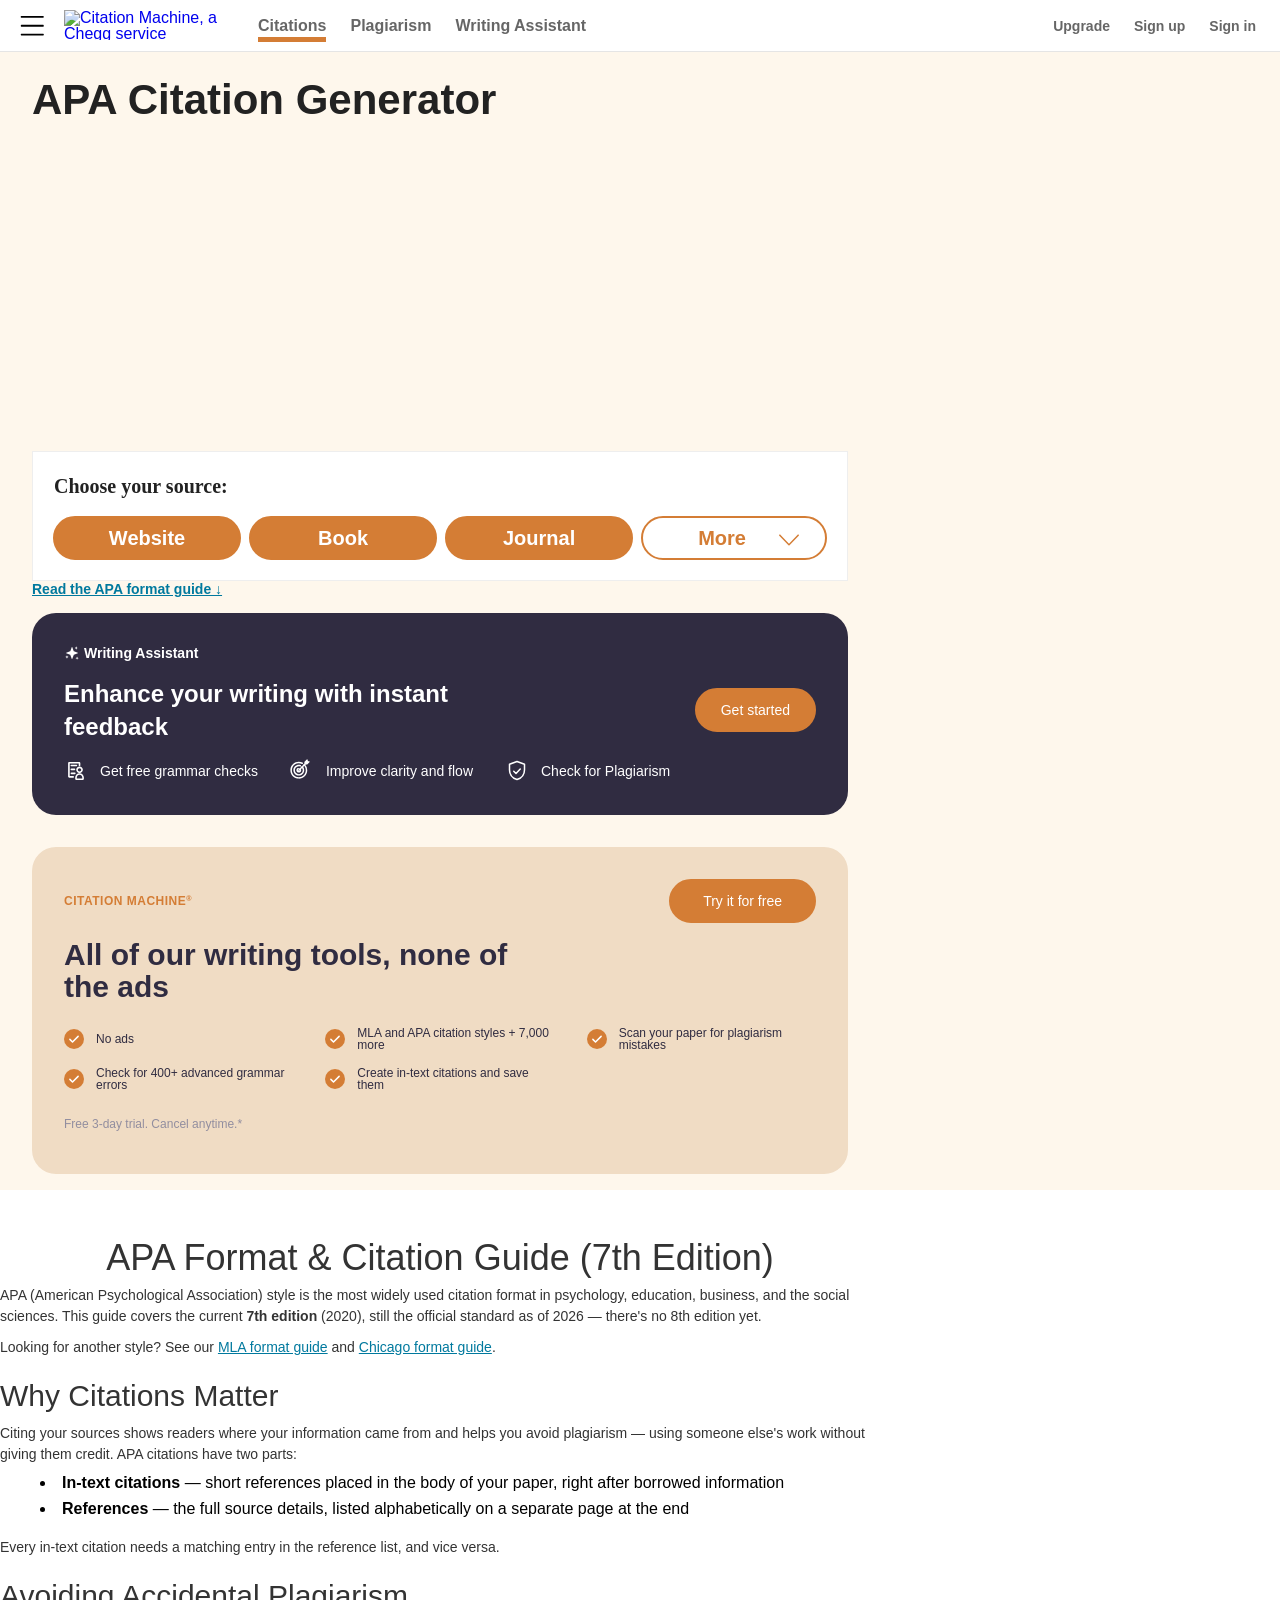
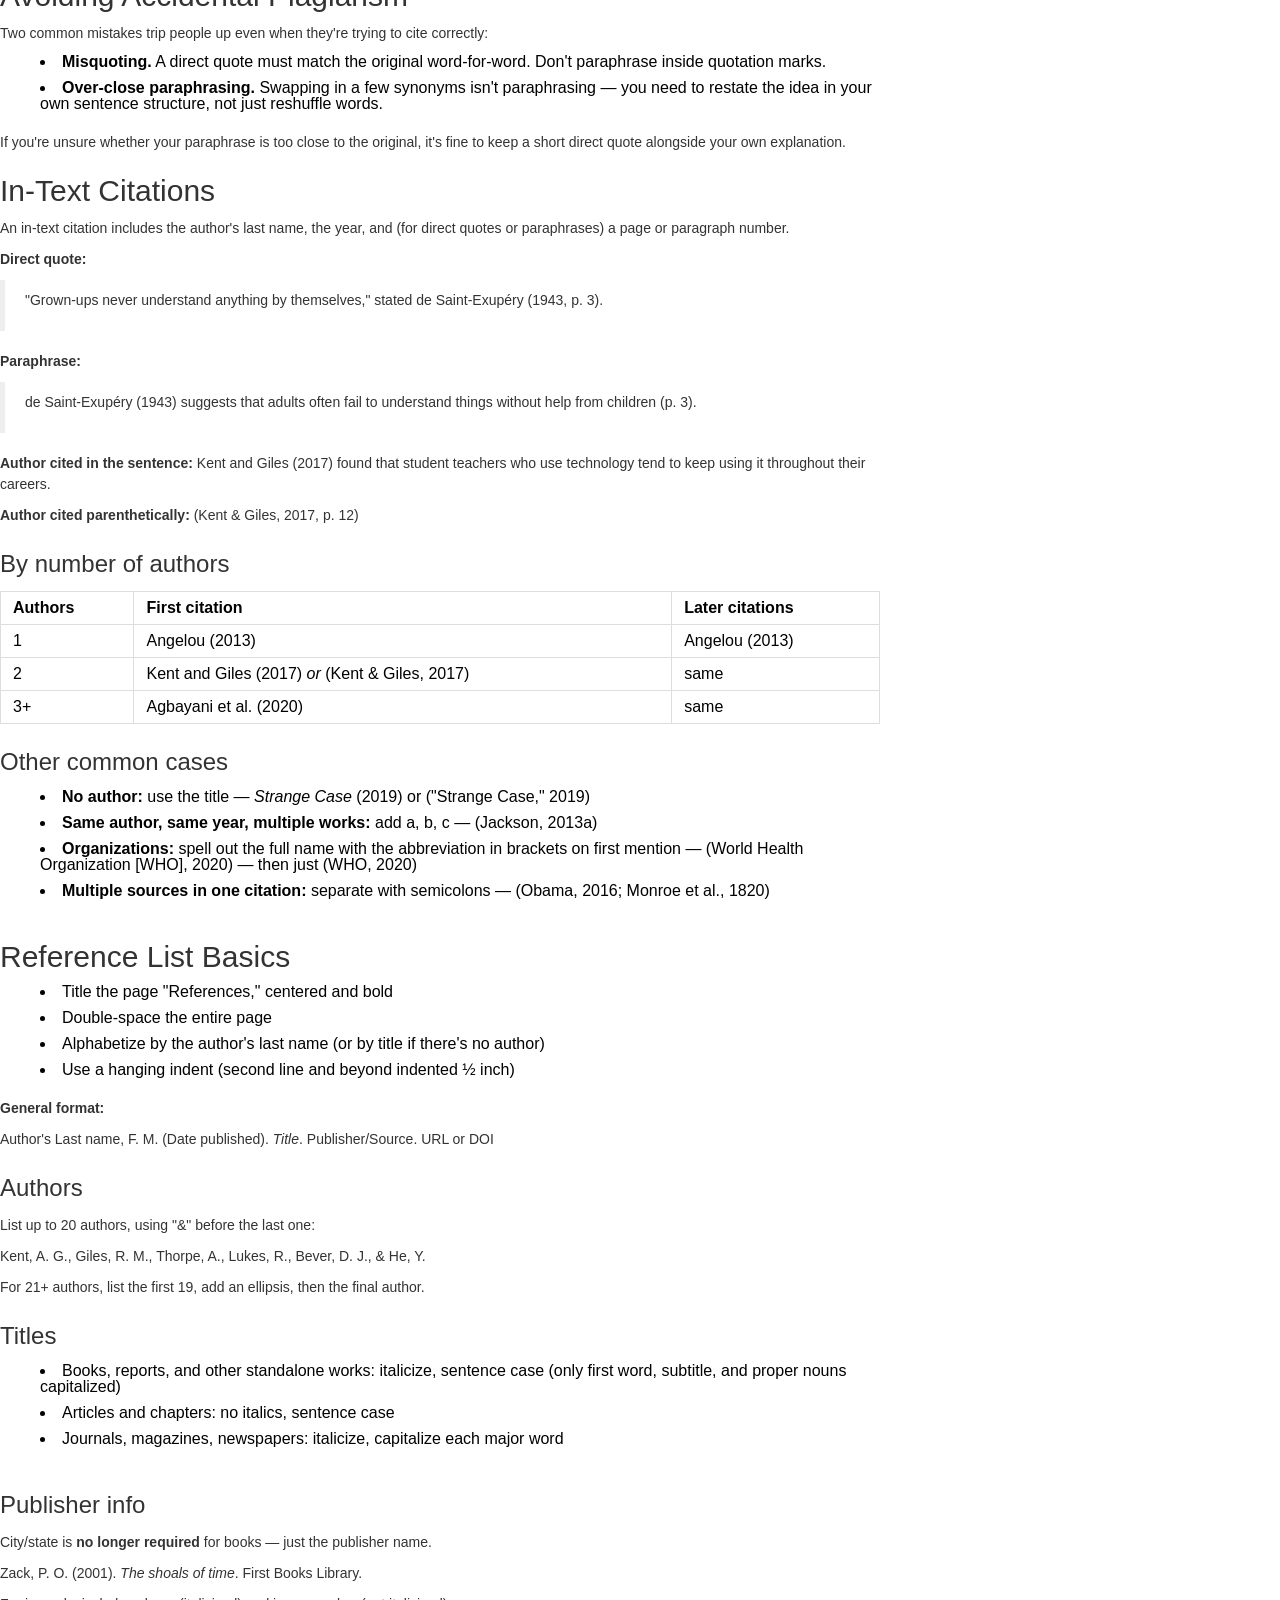
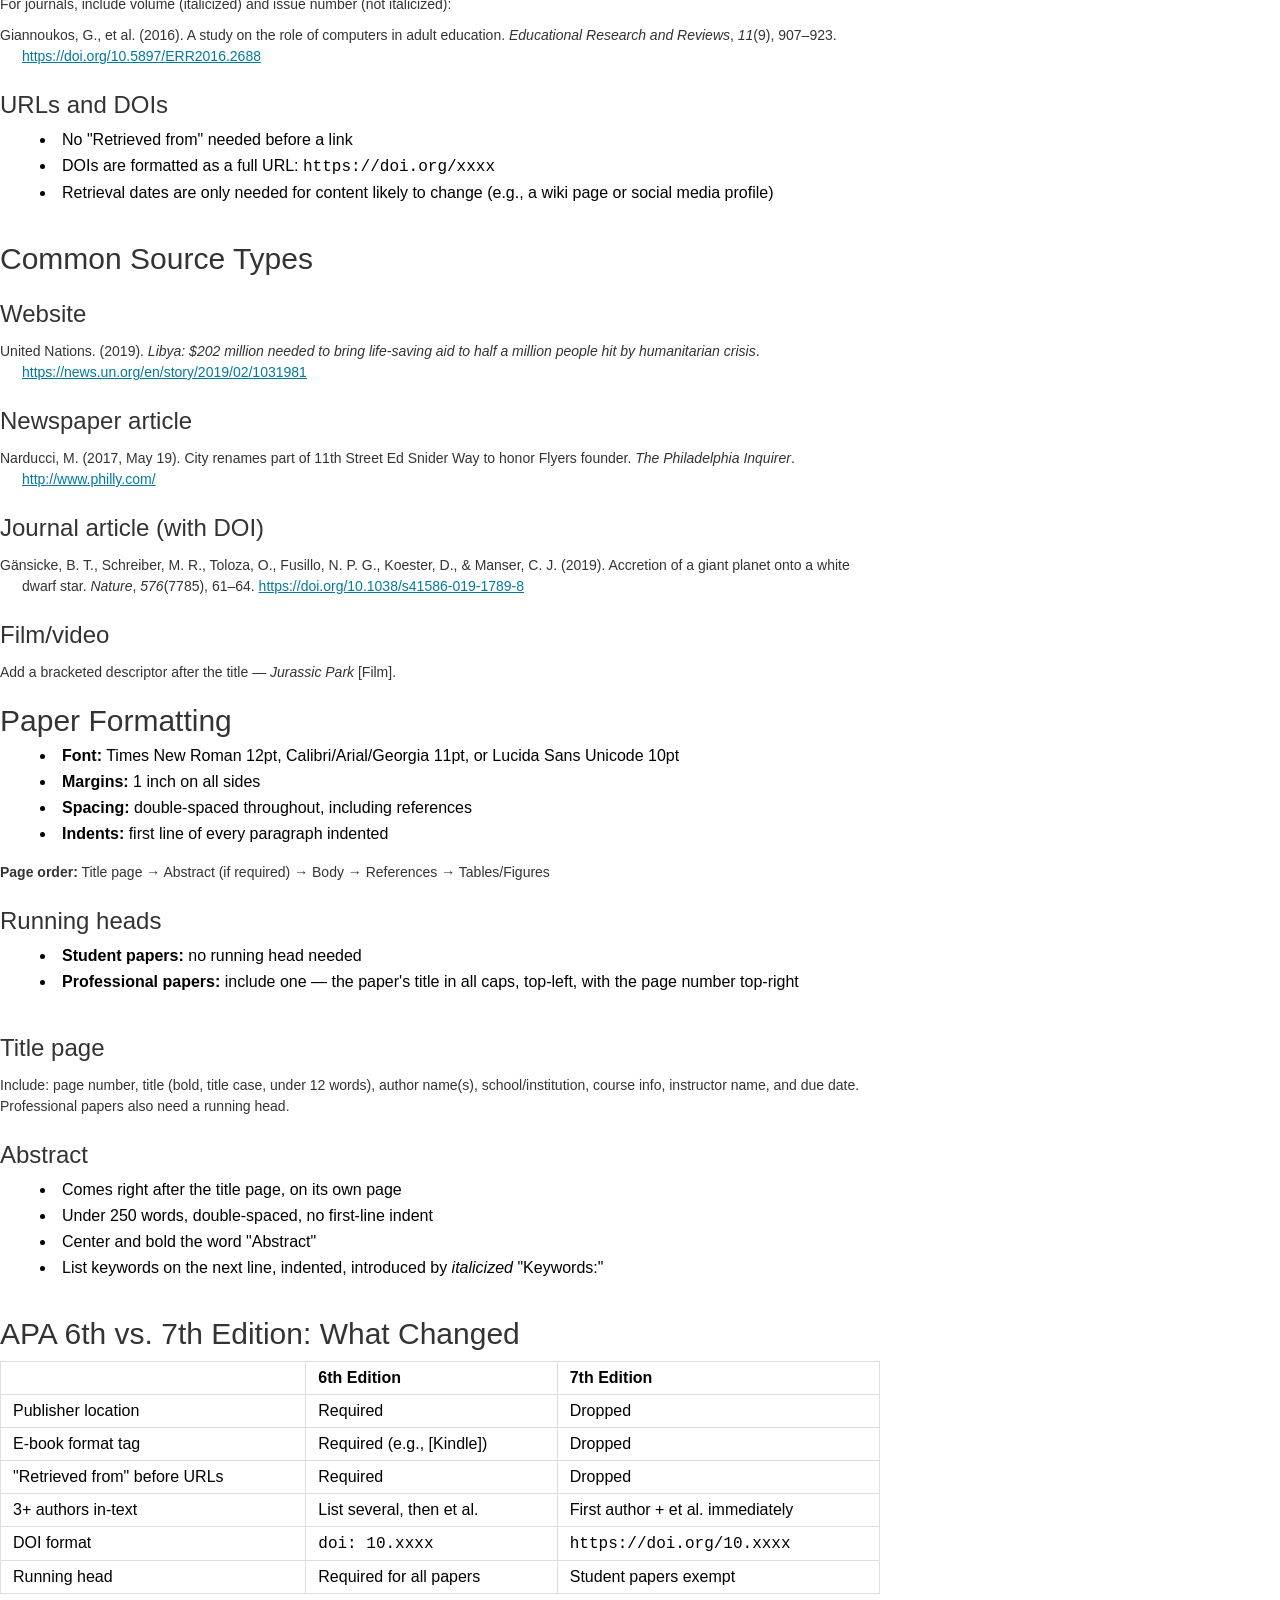
==== commit 1a7b13be: "Update index.html" ====
--- a/index.html
+++ b/index.html
@@ -528,12 +528,4 @@
 </ul>
 <h2>APA 6th vs. 7th Edition: What Changed</h2>
 <table class="table"> <tr> <td><strong></strong> </td> <td><strong>6th Edition</strong> </td> <td><strong>7th Edition</strong> </td> </tr> <tr> <td>Publisher location </td> <td>Required </td> <td>Dropped </td> </tr> <tr> <td>E-book format tag </td> <td>Required (e.g., [Kindle]) </td> <td>Dropped </td> </tr> <tr> <td>"Retrieved from" before URLs </td> <td>Required </td> <td>Dropped </td> </tr> <tr> <td>3+ authors in-text </td> <td>List several, then et al. </td> <td>First author + et al. immediately </td> </tr> <tr> <td>DOI format </td> <td><code>doi: 10.xxxx</code> </td> <td><code>https://doi.org/10.xxxx</code> </td> </tr> <tr> <td>Running head </td> <td>Required for all papers </td> <td>Student papers exempt </td> </tr> </table>
-<h2>Frequently Asked Questions</h2>
-<p><strong>Is APA 7th edition still current?</strong><br>Yes. As of 2026, APA 7th edition (2020) remains the official standard — there is no 8th edition.</p>
-<p><strong>Do I need to include the publisher's city in APA references?</strong><br>No, as of the 7th edition, only the publisher name is required.</p>
-<p><strong>How many authors do I list before using "et al."?</strong><br>In-text: after the first author for sources with 3+ authors. In the full reference list: up to 20 authors by name.</p>
-<p><strong>Do I need a running head as a student?</strong><br>No — running heads are only required for professional/journal submissions, not student papers, under the 7th edition.</p>
-<hr>
-<p><em>Generate accurate APA citations instantly with Citation Machine's free APA citation generator, formatter, and title page maker.</em></p>
-
-<p class="guide-byline"><strong><em>Written and reviewed by Arpit Puri, Subject Matter Expert, Writing Tools at Chegg.</em></strong><br>Last reviewed: <time datetime="2026-11-16">November 16, 2026</time></p></div><div class="styled__TaboolaWrapper-sc-la5ftd-2 gWkrdc"><div id="D_TB_BELOW"></div></div></div><div class="styled__BreadcrumbContainer-sc-1wcu2mn-0 bJVvBW"><div class="styled__CrumbWrapper-sc-1wcu2mn-1 bkOZhw"><a href="/" class="styled__CrumbLink-sc-1wcu2mn-2 hEoQrN">Home</a><span class="styled__CrumbDivider-sc-1wcu2mn-4 cTVEbB">&gt;</span></div><div class="styled__CrumbWrapper-sc-1wcu2mn-1 bkOZhw"><span class="styled__CrumbLabel-sc-1wcu2mn-3 cvKQdW">APA Citation Generator</span></div></div></div><div class="styled__BottomTray-sc-11wpos5-9 cldkub"><div class="styled__FixedPlacement-sc-1wisgm3-0 huPfOf"><div class="adds-wrapper "><div id="D_B1"></div><div id="M_B1"></div></div></div><div id="checkbox-menu" class="styled__CheckboxMenu-sc-11wpos5-0 emIbaW"></div></div><div role="contentinfo" class="styled__FooterContentsContainer-sc-iptrrr-10 gVdWRp"><div class="styled__AdMarginWrapper-sc-11wpos5-2 fleRCl"><div class="styled__ColumnContainer-sc-iptrrr-11 cBORPy"><div class="styled__Wrapper-sc-iptrrr-1 fiXSLo"><div class="styled__Column-sc-iptrrr-12 iVoWKm"><h3 class="styled__LinkListHeader-sc-iptrrr-7 ciMJJw">Company</h3><ul class="styled__LinkList-sc-iptrrr-8 dKvmTP"><li class="styled__FooterListItem-sc-iptrrr-9-li cdqpoV"><a class="styled__Link-sc-iptrrr-5 etsofm" href="https://www.citationmachine.net/resources/blog/">Blog</a></li><li class="styled__FooterListItem-sc-iptrrr-9-li cdqpoV"><a class="styled__Link-sc-iptrrr-5 etsofm" href="https://www.chegg.com">Chegg Inc.</a></li><li class="styled__FooterListItem-sc-iptrrr-9-li cdqpoV"><a class="styled__Link-sc-iptrrr-5 etsofm" href="https://www.chegg.com/contactus/citationmachinesupport">Contact Us</a></li><li class="styled__FooterListItem-sc-iptrrr-9-li cdqpoV"><a class="styled__Link-sc-iptrrr-5 etsofm" href="https://www.chegg.com/contactus/citationmachinesupport">Support</a></li><li class="styled__FooterListItem-sc-iptrrr-9-li cdqpoV"><a class="styled__Link-sc-iptrrr-5 etsofm" href="https://collegemarketing.chegg.com">Advertise with us</a></li></ul></div><div class="styled__Column-sc-iptrrr-12 iVoWKm"><h3 class="styled__LinkListHeader-sc-iptrrr-7 ciMJJw">Resources</h3><ul class="styled__LinkList-sc-iptrrr-8 dKvmTP"><li class="styled__FooterListItem-sc-iptrrr-9-li cdqpoV"><a class="styled__Link-sc-iptrrr-5 etsofm" href="https://www.citationmachine.net/upgrade">Citation Machine® Plus</a></li><li class="styled__FooterListItem-sc-iptrrr-9-li cdqpoV"><a class="styled__Link-sc-iptrrr-5 etsofm" href="https://www.citationmachine.net/resources/">Citation Guides</a></li><li class="styled__FooterListItem-sc-iptrrr-9-li cdqpoV"><a class="styled__Link-sc-iptrrr-5 etsofm" href="https://www.citationmachine.net/apa">APA</a></li><li class="styled__FooterListItem-sc-iptrrr-9-li cdqpoV"><a class="styled__Link-sc-iptrrr-5 etsofm" href="https://www.citationmachine.net/mla">MLA</a></li><li class="styled__FooterListItem-sc-iptrrr-9-li cdqpoV"><a class="styled__Link-sc-iptrrr-5 etsofm" href="https://www.citationmachine.net/chicago">Chicago Style</a></li><li class="styled__FooterListItem-sc-iptrrr-9-li cdqpoV"><a class="styled__Link-sc-iptrrr-5 etsofm" href="https://www.citationmachine.net/harvard">Harvard Referencing</a></li></ul></div><div class="styled__Column-sc-iptrrr-12 iVoWKm"><h3 class="styled__LinkListHeader-sc-iptrrr-7 ciMJJw">Follow Us</h3><ul class="styled__LinkList-sc-iptrrr-8 dKvmTP"><li class="styled__FooterListItem-sc-iptrrr-9-li cdqpoV"><a class="styled__Link-sc-iptrrr-5 etsofm" href="https://www.facebook.com/Citation-Machine-131684413573248/" rel="nofollow">Facebook</a></li><li class="styled__FooterListItem-sc-iptrrr-9-li cdqpoV"><a class="styled__Link-sc-iptrrr-5 etsofm" href="https://twitter.com/citemachine" rel="nofollow">Twitter</a></li><li class="styled__FooterListItem-sc-iptrrr-9-li cdqpoV"><a class="styled__Link-sc-iptrrr-5 etsofm" href="https://www.youtube.com/playlist?list=PLllCkartRRdMcUo0gc7uC5cdE2Ce0Vw4R" rel="nofollow">Youtube</a></li></ul></div><div class="styled__Column-sc-iptrrr-12 iVoWKm"><h3 class="styled__LinkListHeader-sc-iptrrr-7 ciMJJw">Business</h3><ul class="styled__LinkList-sc-iptrrr-8 dKvmTP"><li class="styled__FooterListItem-sc-iptrrr-9-li cdqpoV"><a class="styled__Link-sc-iptrrr-5 etsofm" href="https://www.chegg.com/termsofuse">Terms of Use</a></li><li class="styled__FooterListItem-sc-iptrrr-9-li cdqpoV"><a class="styled__Link-sc-iptrrr-5 etsofm" href="https://www.chegg.com/privacypolicy">Global Privacy Policy</a></li><li class="styled__FooterListItem-sc-iptrrr-9-li cdqpoV"><a class="styled__Link-sc-iptrrr-5 etsofm" href="https://www.citationmachine.net/resources/cookie-notice/">Cookie Notice</a></li><li class="styled__FooterListItem-sc-iptrrr-9-li cdqpoV"><a class="styled__Link-sc-iptrrr-5 etsofm" href="https://privacyportal.onetrust.com/webform/a21a74f4-2f93-44a2-a887-302a9213c997/06b040b7-49eb-464a-b19a-ea35c85c79fc">Access or Delete My Data</a></li><li class="styled__FooterListItem-sc-iptrrr-9-li cdqpoV"><a id="ot-sdk-btn" class="styled__Link-sc-iptrrr-5 etsofm ot-sdk-show-settings" href="#">DO NOT SELL MY INFO</a></li></ul></div></div></div><div class="styled__BorderContainer-sc-iptrrr-6 hmdhwh"><div class="styled__LegalWrapper-sc-iptrrr-2 knVZNg"><div class="styled__ContentContainer-sc-iptrrr-3 styled__Commitment-sc-iptrrr-4 eacABg bBHPoD"><div color="grey76" class="styled__Text-sc-iptrrr-0 iOvrAw">Serving High School, College, and University students, their teachers, and independent researchers since 2000.</div></div><div class="styled__ContentContainer-sc-iptrrr-3 eacABg"><div color="grey76" class="styled__Text-sc-iptrrr-0 iOvrAw">Copyright © 2000 - 2026 by Citation Machine®, a Chegg Service.</div></div><div class="styled__ContentContainer-sc-iptrrr-3 eacABg"><div color="grey76" class="styled__Text-sc-iptrrr-0 iOvrAw">Citation Machine® uses the 9th ed. of MLA, 7th ed. of APA, and 18th ed. of Chicago (9th ed. Turabian).</div></div></div></div></div></div></div><script id="__NEXT_DATA__" type="application/json">{"props":{"pageProps":{"initialUrlStyleName":"APA","isDefaultStyle":false},"hideAds":false,"adConfigVersion":"skin-8-test","preloadedState":{"featureFlags":{"allocationMap":{"al_cell_writing":"2018-10-01--main","al_cell_next":"2019-04-23--main","al_cell":"skin-8-test","al_cell_martech":"2019-07-02--main"},"bffEcs":true,"admiral":true,"backgroundIFrameUrl":"https://atc.studybreakmedia.com/assets/av/production/login-ucf.html?site=cm","backgroundThroughGam":true,"ccpa":true,"isUcf":true,"layoutsMode":true,"lvp":true,"lvpR3":true,"lvpT1":["ucfsmall","ucfmedium"],"oneTrustv2":true,"rightRailAndSticky":true,"rightT2Viewport":true,"shortCircuitv2":"https://gdpr.studybreakmedia.com/short-circuit-viewer-location.js","spa":true,"stickyFooter":true},"user":{"dataMigrationInProgress":false,"isLoading":false,"user":{"role":"not_logged_in","paidMember":false,"subscriptionType":"","id":0,"first":"","last":"","email":"","username":"","encodedId":""},"oauth":{"accessKey":"","expiresAt":0},"projectId":"","coupon":null,"feedbackId":"","access_token":""}},"__N_SSP":true},"page":"/apa","query":{},"buildId":"CmY8Y9UuD7Ao4odeqb83y","isFallback":false,"isExperimentalCompile":false,"gssp":true,"appGip":true,"scriptLoader":[]}</script></body></html>
+</script></body></html>
